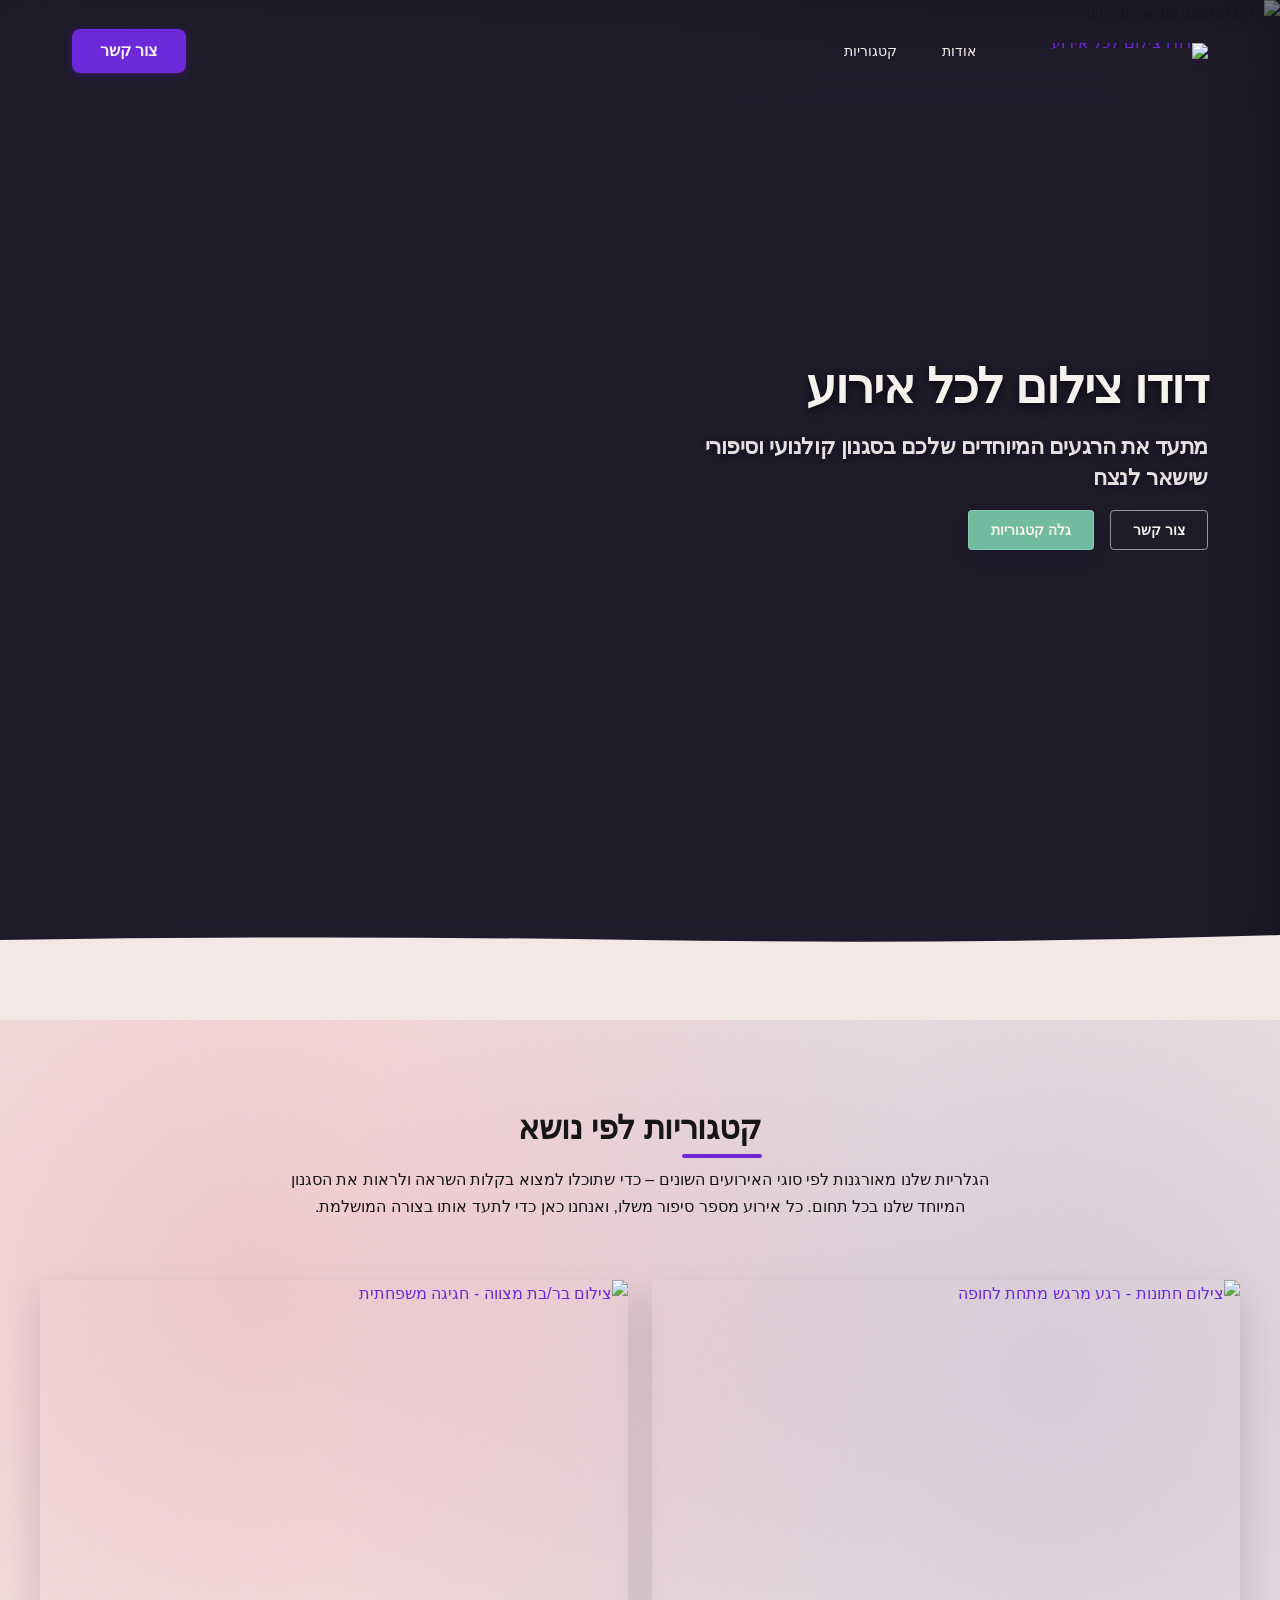
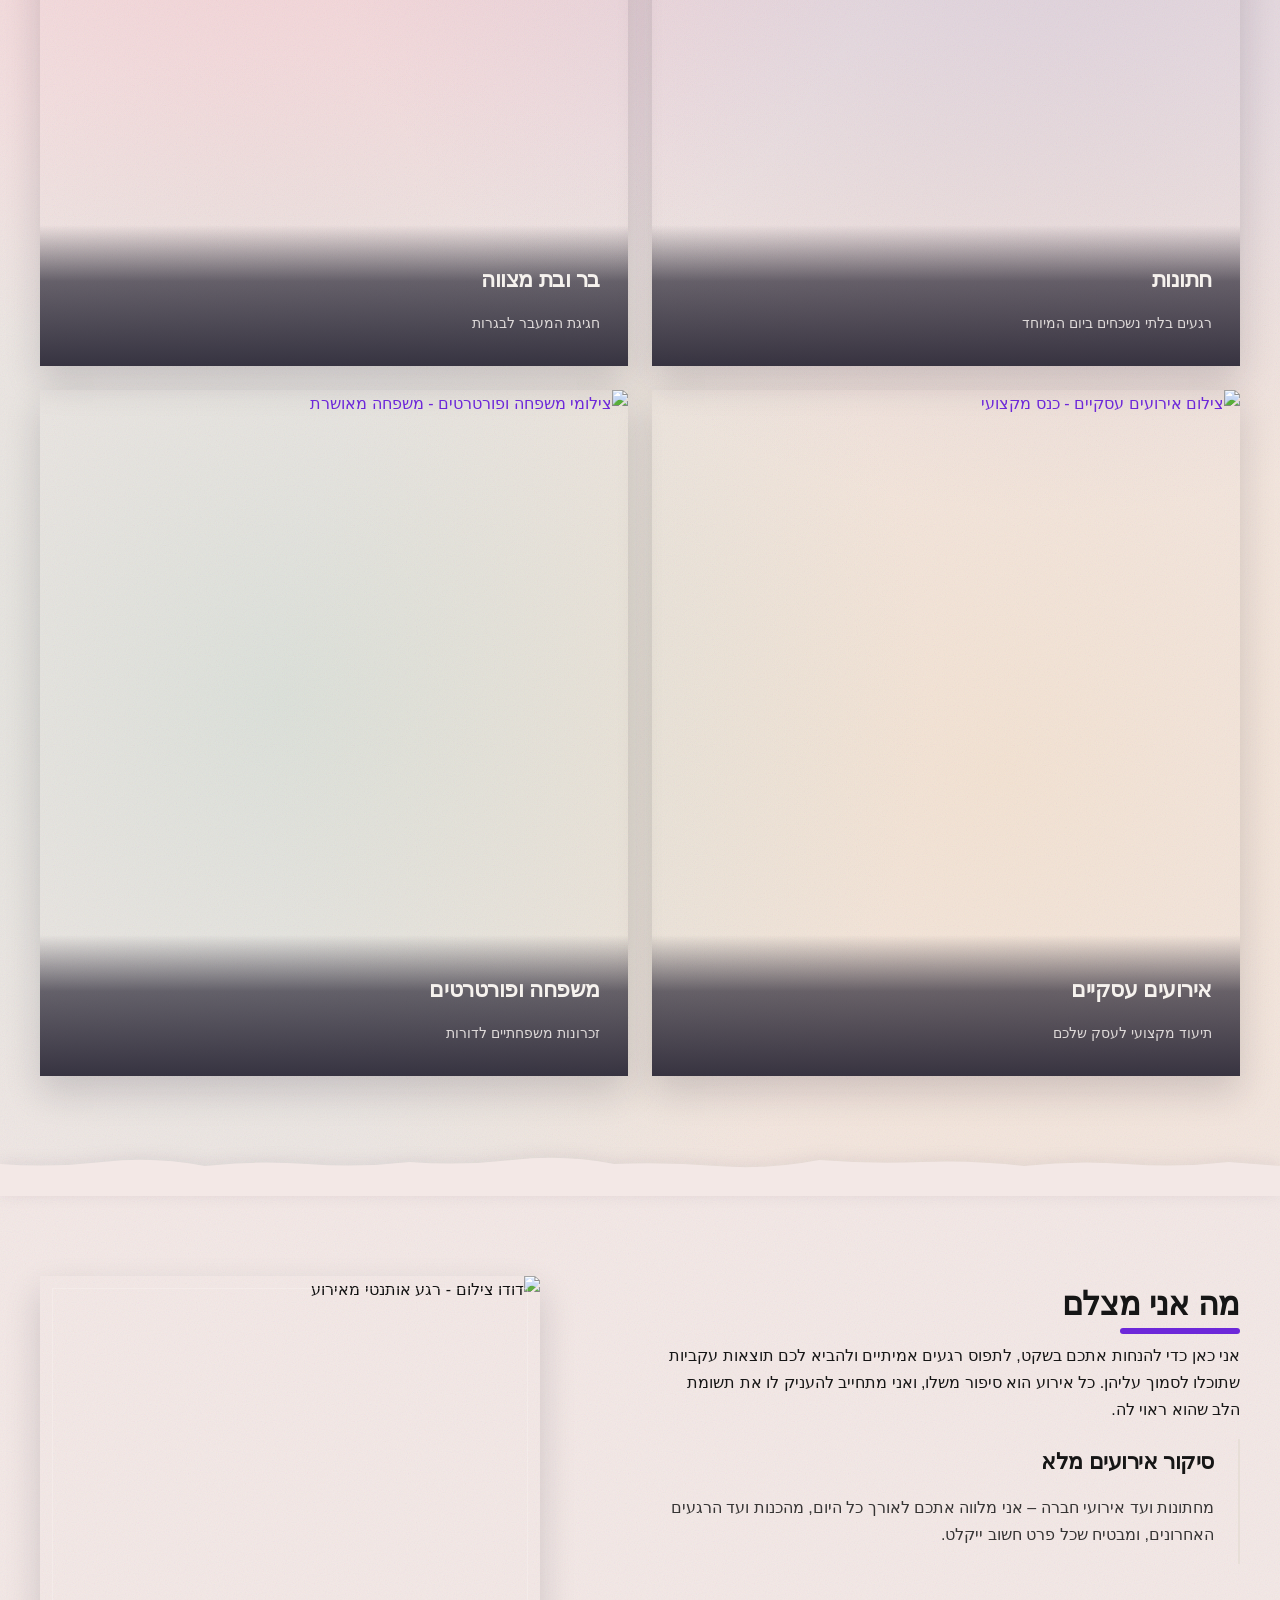
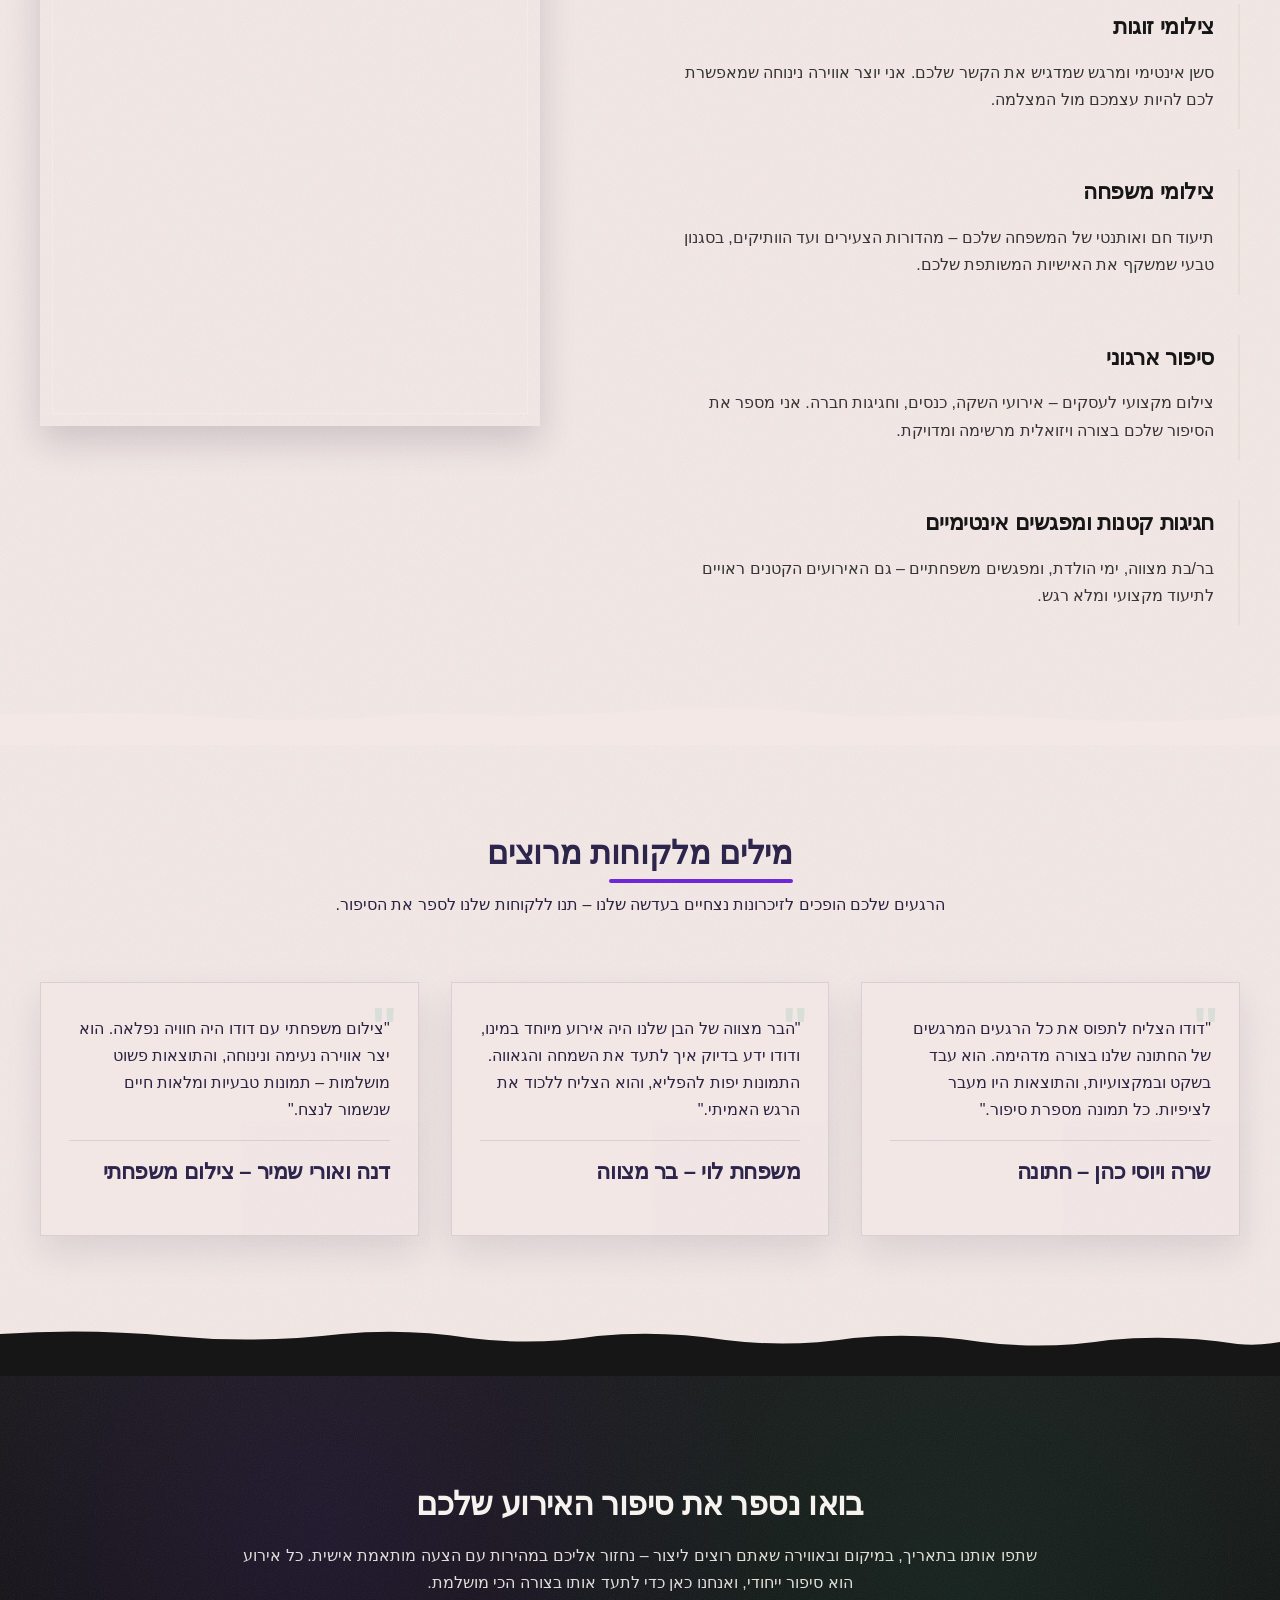
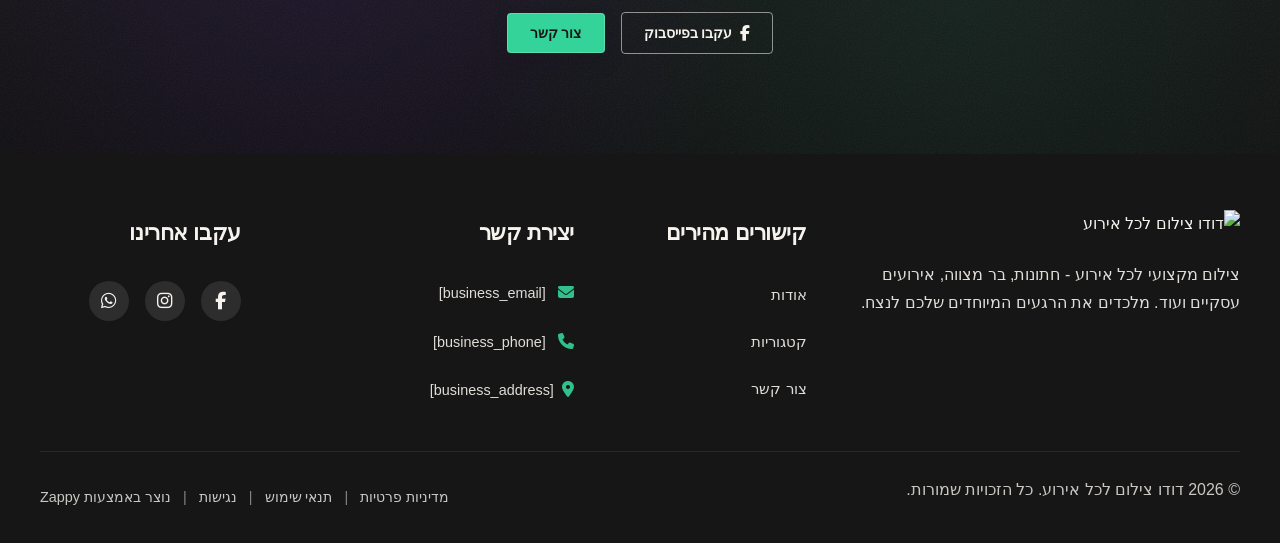
==== index.html @ 92f34885 "Background sync: Progressive GitHub Sync" ====
<!DOCTYPE html>
<html lang="he" dir="rtl">
<head>
    <meta charset="UTF-8">
    <meta name="viewport" content="width=device-width, initial-scale=1.0">
    <meta name="robots" content="index, follow">
    <title>צלם מגנטים בצפון מתמחה באירועים — דודו צילום לכל אירוע</title>
    <meta name="description" content="מחפשים צלם מגנטים בצפון? דודו צילום מציע שירותי צילום מקצועיים לכל אירוע - בר מצווה, חתונות ואירועים משפחתיים. תיעוד מושלם ברגעים הכי חשובים!">
    <meta name="keywords" content="צלם מגנטים בצפון, צילום אירועים בקריות, צלם מקצועי, צילום אירועים משפחתיים, צלם לאירועים">
    
    <!-- Favicons -->
    <link rel="icon" type="image/x-icon" href="/assets/favicon.ico">
    <link rel="icon" type="image/png" sizes="16x16" href="/assets/favicon-16x16.png">
    <link rel="icon" type="image/png" sizes="32x32" href="/assets/favicon-32x32.png">
    <link rel="icon" type="image/png" sizes="48x48" href="/assets/favicon-48x48.png">
    <link rel="icon" type="image/png" sizes="192x192" href="/assets/favicon-192x192.png">
    <link rel="icon" type="image/png" sizes="512x512" href="/assets/favicon-512x512.png">
    <link rel="apple-touch-icon" href="/assets/apple-touch-icon.png">
    <!-- Zappy Analytics -->
<script>
(function() {
  'use strict';
  
  // Configuration
  var config = {
    websiteId: 'ed6754fd-876b-4562-9c7c-3b0c3ff03c7f',
    apiUrl: 'https://api.zappy5.com/api/analytics/track',
    sessionDuration: 30 * 60 * 1000, // 30 minutes
    visitorDuration: 30 * 24 * 60 * 60 * 1000, // 30 days
    trackPageViews: true,
    trackClicks: true,
    trackFormSubmissions: true
  };
  
  // Generate or retrieve persistent visitor ID (30 days)
  function getVisitorId() {
    var visitorKey = 'zappy_visitor_' + config.websiteId;
    var visitor = null;
    
    try {
      visitor = localStorage.getItem(visitorKey);
      if (visitor) {
        var visitorData = JSON.parse(visitor);
        var now = Date.now();
        
        // Check if visitor ID is still valid (30 days)
        if (now - visitorData.created < config.visitorDuration) {
          // Update last seen timestamp
          visitorData.lastSeen = now;
          localStorage.setItem(visitorKey, JSON.stringify(visitorData));
          return visitorData.id;
        }
      }
    } catch (e) {
      console.warn('Zappy Analytics: LocalStorage not available');
    }
    
    // Generate new visitor ID
    var newVisitorId = 'zv_' + Date.now() + '_' + Math.random().toString(36).substr(2, 9);
    
    try {
      localStorage.setItem(visitorKey, JSON.stringify({
        id: newVisitorId,
        created: Date.now(),
        lastSeen: Date.now()
      }));
    } catch (e) {
      // Continue without local storage
    }
    
    return newVisitorId;
  }
  
  // Generate or retrieve session ID (30 minutes)
  function getSessionId() {
    var sessionKey = 'zappy_session_' + config.websiteId;
    var session = null;
    
    try {
      session = sessionStorage.getItem(sessionKey);
      if (session) {
        var sessionData = JSON.parse(session);
        var now = Date.now();
        
        // Check if session is still valid
        if (now - sessionData.timestamp < config.sessionDuration) {
          // Update timestamp
          sessionData.timestamp = now;
          sessionStorage.setItem(sessionKey, JSON.stringify(sessionData));
          return sessionData.id;
        }
      }
    } catch (e) {
      console.warn('Zappy Analytics: SessionStorage not available');
    }
    
    // Generate new session ID
    var newSessionId = 'zs_' + Date.now() + '_' + Math.random().toString(36).substr(2, 9);
    
    try {
      sessionStorage.setItem(sessionKey, JSON.stringify({
        id: newSessionId,
        timestamp: Date.now()
      }));
    } catch (e) {
      // Continue without session storage
    }
    
    return newSessionId;
  }
  
  var visitorId = getVisitorId();
  var sessionId = getSessionId();
  
  // Track an event
  function trackEvent(eventType, data) {
    data = data || {};
    
    var eventData = {
      website_id: config.websiteId,
      event_type: eventType,
      page_path: window.location.pathname,
      referrer: document.referrer || 'direct',
      visitor_id: visitorId,
      session_id: sessionId,
      metadata: data
    };
    
    // Use sendBeacon if available (better for page unload events)
    if (navigator.sendBeacon) {
      var blob = new Blob([JSON.stringify(eventData)], { type: 'application/json' });
      navigator.sendBeacon(config.apiUrl, blob);
    } else {
      // Fallback to fetch
      fetch(config.apiUrl, {
        method: 'POST',
        headers: {
          'Content-Type': 'application/json'
        },
        body: JSON.stringify(eventData),
        keepalive: true
      }).catch(function(error) {
        console.warn('Zappy Analytics: Failed to track event', error);
      });
    }
  }
  
  // Track page view
  if (config.trackPageViews) {
    trackEvent('pageview', {
      title: document.title,
      url: window.location.href
    });
  }
  
  // Track clicks on important elements
  if (config.trackClicks) {
    document.addEventListener('click', function(e) {
      var target = e.target;
      
      // Track button clicks (counted as actions)
      if (target.tagName === 'BUTTON' || target.closest('button')) {
        var button = target.tagName === 'BUTTON' ? target : target.closest('button');
        trackEvent('click', {
          element: 'button',
          text: button.textContent.trim().substring(0, 100),
          id: button.id || null,
          class: button.className || null
        });
      }
      
      // Track link clicks (navigation - not counted as actions)
      else if (target.tagName === 'A' || target.closest('a')) {
        var link = target.tagName === 'A' ? target : target.closest('a');
        trackEvent('navigation', {
          element: 'link',
          text: link.textContent.trim().substring(0, 100),
          href: link.href,
          external: link.hostname !== window.location.hostname
        });
      }
    }, true);
  }
  
  // Track form submissions
  if (config.trackFormSubmissions) {
    document.addEventListener('submit', function(e) {
      var form = e.target;
      
      trackEvent('form_submit', {
        form_id: form.id || null,
        form_name: form.name || null,
        form_action: form.action || null,
        form_method: form.method || 'GET'
      });
    }, true);
  }
  
  // Track time on page (send on page unload)
  var pageLoadTime = Date.now();
  
  window.addEventListener('beforeunload', function() {
    var timeOnPage = Math.floor((Date.now() - pageLoadTime) / 1000); // in seconds
    
    trackEvent('page_unload', {
      time_on_page: timeOnPage,
      page_path: window.location.pathname
    });
  });
  
  // Expose tracking function globally for custom events
  window.zappyAnalytics = {
    track: trackEvent,
    getVisitorId: function() { return visitorId; },
    getSessionId: function() { return sessionId; }
  };
  
})();
</script>
<!-- End Zappy Analytics -->
    <meta property="og:title" content="צלם מגנטים בצפון מתמחה באירועים — דודו צילום לכל אירוע">
  <meta property="og:description" content="מחפשים צלם מגנטים בצפון? דודו צילום מציע שירותי צילום מקצועיים לכל אירוע - בר מצווה, חתונות ואירועים משפחתיים. תיעוד מושלם ברגעים הכי חשובים!">
  <meta property="og:type" content="website">
  <meta property="og:locale" content="he_IL">
  
  <meta name="twitter:card" content="summary_large_image">
  <meta name="twitter:title" content="צלם מגנטים בצפון מתמחה באירועים — דודו צילום לכל אירוע">
  <meta name="twitter:description" content="מחפשים צלם מגנטים בצפון? דודו צילום מציע שירותי צילום מקצועיים לכל אירוע - בר מצווה, חתונות ואירועים משפחתיים. תיעוד מושלם ברגעים הכי חשובים!">
  
  <link rel="stylesheet" href="https://cdnjs.cloudflare.com/ajax/libs/font-awesome/6.4.0/css/all.min.css">

    <!-- Favicons -->
    <link rel="icon" type="image/x-icon" href="/assets/favicon.ico">
    <link rel="icon" type="image/png" sizes="16x16" href="/assets/favicon-16x16.png">
    <link rel="icon" type="image/png" sizes="32x32" href="/assets/favicon-32x32.png">
    <link rel="icon" type="image/png" sizes="48x48" href="/assets/favicon-48x48.png">
    <link rel="icon" type="image/png" sizes="192x192" href="/assets/favicon-192x192.png">
    <link rel="icon" type="image/png" sizes="512x512" href="/assets/favicon-512x512.png">
    <link rel="apple-touch-icon" href="/assets/apple-touch-icon.png">
    <!-- Cookie Consent -->
    <link rel="stylesheet" href="https://cdn.jsdelivr.net/npm/vanilla-cookieconsent@3/dist/cookieconsent.css">
    <script src="https://cdn.jsdelivr.net/npm/vanilla-cookieconsent@3/dist/cookieconsent.umd.js"></script>
    <!-- Mickidum Accessibility Toolbar -->
    <script src="https://cdn.jsdelivr.net/gh/mickidum/acc_toolbar/acctoolbar/acctoolbar.min.js"></script>
    <link rel="stylesheet" href="/styles.css">

    <style id="zappy-dropdown-submenu-styles">
      /* ========== DESKTOP DROPDOWN SUBMENU STYLES ========== */
      /* Base styles for dropdown submenus - parent must be positioned */
      .nav-menu li:has(.sub-menu), nav li:has(.sub-menu), .navbar li:has(.sub-menu), #navMenu li:has(.sub-menu) { position: relative; }
      /* Submenu base - hidden by default */
      .nav-menu .sub-menu, nav .sub-menu, .navbar .sub-menu, #navMenu .sub-menu { display: block !important; position: absolute !important; top: 100%; left: 0; min-width: 220px; background: white; border-radius: 8px; box-shadow: 0 8px 25px rgba(0,0,0,0.15); padding: 8px 0; opacity: 0; visibility: hidden; transform: translateY(10px); transition: all 0.3s ease; z-index: 1000; list-style: none; pointer-events: none; }
      /* CRITICAL: Desktop hover styles to show dropdown */
      .nav-menu li:hover > .sub-menu, nav li:hover > .sub-menu, .navbar li:hover > .sub-menu, #navMenu li:hover > .sub-menu { opacity: 1 !important; visibility: visible !important; transform: translateY(0) !important; pointer-events: auto !important; }
      /* Submenu item styling */
      .sub-menu li { list-style: none; margin: 0; padding: 0; }
      .sub-menu a { display: block !important; padding: 10px 16px !important; color: #333 !important; font-weight: 500; text-decoration: none; white-space: nowrap; transition: background-color 0.2s; }
      .sub-menu a:hover { background-color: #f5f5f5; }
      /* RTL (Hebrew/Arabic) dropdown positioning */
      [dir="rtl"] .nav-menu .sub-menu, [dir="rtl"] nav .sub-menu, [dir="rtl"] .navbar .sub-menu, html[lang="he"] .nav-menu .sub-menu, html[lang="he"] nav .sub-menu, html[lang="he"] .navbar .sub-menu, html[lang="ar"] .nav-menu .sub-menu, html[lang="ar"] nav .sub-menu, html[lang="ar"] .navbar .sub-menu { left: auto !important; right: 0 !important; }
      /* Hide empty dropdown menus */
      .sub-menu:empty, .sub-menu:not(:has(li:not(.zappy-hidden-menu-item))), .sub-menu:not(:has(li)) { display: none !important; opacity: 0 !important; visibility: hidden !important; pointer-events: none !important; }
      /* Desktop: show submenu on Menu Group hover */
      li:has(.menu-group-title):hover > .sub-menu { opacity: 1 !important; visibility: visible !important; transform: translateY(0) !important; pointer-events: auto !important; }
      /* Menu Group title styling */
      .nav-menu > li > .menu-group-title, #navMenu > li > .menu-group-title { display: inline-block; padding: 0.5rem 1rem; cursor: default; user-select: none; }
      
      /* ========== MOBILE SUBMENU STYLES ========== */
      @media (max-width: 768px) {
        .nav-menu .sub-menu, nav .sub-menu, .navbar .sub-menu, #navMenu .sub-menu { position: static !important; transform: none !important; box-shadow: none !important; background: transparent !important; max-height: 0; overflow: hidden; opacity: 0; visibility: hidden; transition: max-height 0.3s ease, opacity 0.3s ease; padding: 0 !important; border-radius: 0 !important; }
        .sub-menu.mobile-expanded { max-height: 500px !important; opacity: 1 !important; visibility: visible !important; padding: 8px 0 8px 16px !important; }
        [dir="rtl"] .sub-menu.mobile-expanded, html[lang="he"] .sub-menu.mobile-expanded { padding: 8px 16px 8px 0 !important; }
        /* Disable hover behavior on mobile */
        .nav-menu li:hover > .sub-menu, nav li:hover > .sub-menu, .navbar li:hover > .sub-menu, #navMenu li:hover > .sub-menu { opacity: 0; visibility: hidden; pointer-events: none; }
        .nav-menu li > .sub-menu.mobile-expanded, nav li > .sub-menu.mobile-expanded, .navbar li > .sub-menu.mobile-expanded, #navMenu li > .sub-menu.mobile-expanded { opacity: 1 !important; visibility: visible !important; pointer-events: auto !important; }
        .nav-menu li:has(.sub-menu), nav li:has(.sub-menu), .navbar li:has(.sub-menu), #navMenu li:has(.sub-menu) { display: flex !important; flex-wrap: wrap !important; align-items: center !important; position: relative !important; min-height: 44px !important; }
        .nav-menu li:has(.sub-menu) > a, nav li:has(.sub-menu) > a, .navbar li:has(.sub-menu) > a, #navMenu li:has(.sub-menu) > a { flex: 1 !important; min-width: 0 !important; }
        .nav-menu li:has(.sub-menu) > .menu-group-title, nav li:has(.sub-menu) > .menu-group-title, .navbar li:has(.sub-menu) > .menu-group-title, #navMenu li:has(.sub-menu) > .menu-group-title { flex: 1 !important; min-width: 0 !important; padding: 0 !important; line-height: inherit !important; }
        .nav-menu li:has(.sub-menu) > .sub-menu, nav li:has(.sub-menu) > .sub-menu, .navbar li:has(.sub-menu) > .sub-menu, #navMenu li:has(.sub-menu) > .sub-menu { flex-basis: 100% !important; width: 100% !important; }
        .nav-menu li:has(.sub-menu) > a [class*="chevron"], .nav-menu li:has(.sub-menu) > a [class*="arrow"], .nav-menu li:has(.sub-menu) > a .fa-chevron-down, .nav-menu li:has(.sub-menu) > a .fa-angle-down, nav li:has(.sub-menu) > a [class*="chevron"], nav li:has(.sub-menu) > a [class*="arrow"], #navMenu li:has(.sub-menu) > a [class*="chevron"], #navMenu li:has(.sub-menu) > a [class*="arrow"] { display: none !important; visibility: hidden !important; }
        .mobile-submenu-toggle { display: flex !important; align-items: center !important; justify-content: center !important; width: 44px !important; height: auto !important; background: transparent !important; border: none !important; cursor: pointer !important; color: var(--text-light) !important; position: static !important; flex-shrink: 0 !important; align-self: stretch !important; z-index: 2 !important; padding: 0 !important; margin: 0 !important; }
        .mobile-submenu-toggle::after { content: '' !important; width: 0 !important; height: 0 !important; border-left: 6px solid transparent !important; border-right: 6px solid transparent !important; border-top: 7px solid currentColor !important; transition: transform 0.3s ease !important; }
        .mobile-submenu-toggle.expanded::after { transform: rotate(180deg) !important; }
        .sub-menu a { padding: 10px 0 !important; display: block !important; color: var(--text-light) !important; }
        .navbar .sub-menu li a, nav.navbar .sub-menu li a, .zappy-products-dropdown .sub-menu a { color: var(--text-light) !important; }
      }
      @media (min-width: 769px) { .mobile-submenu-toggle { display: none !important; } }
    </style>

    <style id="zappy-widget-visibility">
      #mic-access-tool-general-button, .mic-access-tool-general-button,
      #mic-init-access-tool .mic-access-tool-general-button, #mic-init-access-tool #mic-access-tool-general-button,
      ._access-icon, #mic-access-tool-box, .mic-access-tool-box,
      #mic-init-access-tool #mic-access-tool-box, div[id*="mic-access-tool-box"], ._access-menu {
        display: none !important; visibility: hidden !important; opacity: 0 !important; pointer-events: none !important;
      }
    </style>
</head>
<body>

  <nav class="navbar" dir="rtl">
  <button class="mobile-toggle" id="mobileToggle" aria-label="Menu">
    <svg class="hamburger-icon" width="24" height="24" viewbox="0 0 24 24" fill="none">
      <path d="M3 12h18M3 6h18M3 18h18" stroke="currentColor" stroke-width="2" stroke-linecap="round"></path>
    </svg>
    <svg class="close-icon" width="24" height="24" viewbox="0 0 24 24" fill="none" style="display:none;">
      <path d="M18 6L6 18M6 6l12 12" stroke="currentColor" stroke-width="2" stroke-linecap="round"></path>
    </svg>
  </button>
  
  <button class="phone-header-btn" aria-label="Call">
    <svg width="20" height="20" viewbox="0 0 24 24" fill="currentColor">
      <path d="M22 16.92v3a2 2 0 0 1-2.18 2 19.79 19.79 0 0 1-8.63-3.07 19.5 19.5 0 0 1-6-6 19.79 19.79 0 0 1-3.07-8.67A2 2 0 0 1 4.11 2h3a2 2 0 0 1 2 1.72 12.84 12.84 0 0 0 .7 2.81 2 2 0 0 1-.45 2.11L8.09 9.91a16 16 0 0 0 6 6l1.27-1.27a2 2 0 0 1 2.11-.45 12.84 12.84 0 0 0 2.81.7A2 2 0 0 1 22 16.92z"></path>
    </svg>
  </button>
  
  <div class="nav-container">
    <div class="nav-brand">
      <a href="/" class="logo-link">
        <img src="/assets/logo.webp" alt="דודו צילום לכל אירוע" class="logo">
      </a>
    </div>
    
    <ul class="nav-menu" id="navMenu"><li><a href="/about">אודות</a></li><li><a href="/categories">קטגוריות</a></li></ul>
    
    <div class="nav-cta-container">
      <a href="/contact" class="nav-cta-btn">צור קשר</a>
    </div>
  </div>
</nav>
  
  <main>
    <section class="index-hero-section" data-layout-spec="בית-hero" data-hero-type="fullscreen-scrim">
  <!-- Background Image Layer -->
  <img data-hero-bg="true" class="index-hero-section__bg-image" data-placeholder="index-hero-bg-1" data-context="צלם מקצועי מצלם אירוע מרגש - תמונת רקע קולנועית עם תאורה דרמטית, מצלמה ברקע מטושטש, אווירה חמה ואינטימית, סגנון עיתונאי אומנותי, צבעים עשירים עם גוונים של סגול, ירוק וורוד, רקע מטושטש עם bokeh טבעי" width="1920" height="1080" src="/assets/site-index-hero-bg-1.webp" alt="רקע קולנועי של אירוע מיוחד" data-preserve-bg="0">
  
  <!-- Film Grain Overlay -->
  <div class="index-hero-section__film-grain" aria-hidden="true"></div>
  
  <!-- Cinematic Vignette Frame -->
  <div class="index-hero-section__vignette-frame" aria-hidden="true"></div>
  
  <!-- Dark Scrim Gradient for Readability -->
  <div class="index-hero-section__scrim-overlay" aria-hidden="true"></div>
  
  <!-- Content Overlay Group -->
  <div class="index-hero-section__content-wrapper">
    <div class="index-hero-section__content-inner">
      <h1 class="index-hero-section__title">דודו צילום לכל אירוע</h1>
      <h3 class="index-hero-section__subtitle">מתעד את הרגעים המיוחדים שלכם בסגנון קולנועי וסיפורי שישאר לנצח</h3>
      <div class="index-hero-section__cta-row">
        <a href="/categories" class="index-hero-section__btn index-hero-section__btn--primary">גלה קטגוריות</a>
        <a href="/contact" class="index-hero-section__btn index-hero-section__btn--secondary">צור קשר</a>
      </div>
    </div>
  </div>
  
  <!-- Bottom Cinematic Fade Divider -->
  <div class="index-hero-section-divider-wrapper">
    <svg data-no-icon-edit="true" aria-hidden="true" viewbox="0 0 1200 120" preserveaspectratio="none" xmlns="http://www.w3.org/2000/svg">
      <defs>
        <linearGradient id="index-hero-cinematic-fade" x1="0%" y1="0%" x2="100%" y2="100%">
          <stop offset="0%" style="stop-color:var(--bg-dark);stop-"></stop>
          <stop offset="60%" style="stop-color:var(--bg-light);stop-opacity:0.35"></stop>
          <stop offset="100%" style="stop-color:var(--bg-light);stop-opacity:1"></stop>
        </linearGradient>
      </defs>
      <path d="M0,120 L0,40 Q300,35 600,40 T1200,35 L1200,120 Z" fill="#F3E8E6"></path>
    </svg>
  </div>
</section>

<section class="index-collections-section" data-layout-spec="בית-collections">
  <div class="index-collections-container">
    <div class="index-collections-intro">
      <h2>קטגוריות לפי נושא</h2>
      <p>הגלריות שלנו מאורגנות לפי סוגי האירועים השונים – כדי שתוכלו למצוא בקלות השראה ולראות את הסגנון המיוחד שלנו בכל תחום. כל אירוע מספר סיפור משלו, ואנחנו כאן כדי לתעד אותו בצורה המושלמת.</p>
    </div>
    
    <div class="index-collections-grid">
      <a href="/categories#weddings" class="index-collections-tile">
        <img data-placeholder="index-collections-image-1" data-context="Elegant Jewish wedding ceremony under chuppah with romantic lighting, capturing emotional moment between bride and groom, professional photography style for Israeli wedding photographer portfolio" width="600" height="700" src="/assets/site-index-collections-image-1.webp" alt="צילום חתונות - רגע מרגש מתחת לחופה">
        <div class="index-collections-overlay">
          <h3>חתונות</h3>
          <span class="index-collections-subtitle">רגעים בלתי נשכחים ביום המיוחד</span>
        </div>
      </a>
      
      <a href="/categories#bnei-mitzvah" class="index-collections-tile">
        <img data-placeholder="index-collections-image-2" data-context="Joyful Bar Mitzvah or Bat Mitzvah celebration in Israel, young teen celebrating with family, festive atmosphere with decorations, professional event photography" width="600" height="700" src="/assets/site-index-collections-image-2.webp" alt="צילום בר/בת מצווה - חגיגה משפחתית">
        <div class="index-collections-overlay">
          <h3>בר ובת מצווה</h3>
          <span class="index-collections-subtitle">חגיגת המעבר לבגרות</span>
        </div>
      </a>
      
      <a href="/categories#corporate" class="index-collections-tile">
        <img data-placeholder="index-collections-image-3" data-context="Professional corporate event photography in Israel, business conference or company celebration, modern office setting with professional attendees, high-quality event documentation" width="600" height="700" src="/assets/site-index-collections-image-3.webp" alt="צילום אירועים עסקיים - כנס מקצועי">
        <div class="index-collections-overlay">
          <h3>אירועים עסקיים</h3>
          <span class="index-collections-subtitle">תיעוד מקצועי לעסק שלכם</span>
        </div>
      </a>
      
      <a href="/categories#family" class="index-collections-tile">
        <img data-placeholder="index-collections-image-4" data-context="Warm family portrait photography in natural outdoor setting in Israel, multi-generational family smiling together, candid and authentic moments, professional family photographer style" width="600" height="700" src="/assets/site-index-collections-image-4.webp" alt="צילומי משפחה ופורטרטים - משפחה מאושרת">
        <div class="index-collections-overlay">
          <h3>משפחה ופורטרטים</h3>
          <span class="index-collections-subtitle">זכרונות משפחתיים לדורות</span>
        </div>
      </a>
    </div>
  </div>
  
  <div class="index-collections-divider-wrapper">
    <svg data-no-icon-edit="true" aria-hidden="true" viewbox="0 0 1200 60" preserveaspectratio="none" xmlns="http://www.w3.org/2000/svg">
      <path d="M0,60 L0,28 Q48,32 96,26 T192,30 Q240,24 288,28 T384,26 Q432,30 480,24 T576,28 Q624,26 672,30 T768,24 Q816,28 864,26 T960,30 Q1008,24 1056,28 T1152,26 L1200,30 L1200,60 Z" fill="#F3E8E6"></path>
    </svg>
  </div>
</section>

<section class="index-services-section" data-layout-spec="בית-services">
  <div class="index-services-container">
    <div class="index-services-content">
      <h2 class="index-services-title">מה אני מצלם</h2>
      <p class="index-services-intro">אני כאן כדי להנחות אתכם בשקט, לתפוס רגעים אמיתיים ולהביא לכם תוצאות עקביות שתוכלו לסמוך עליהן. כל אירוע הוא סיפור משלו, ואני מתחייב להעניק לו את תשומת הלב שהוא ראוי לה.</p>
      
      <div class="index-services-list">
        <div class="index-services-item">
          <h3 class="index-services-item-title">סיקור אירועים מלא</h3>
          <p class="index-services-item-text">מחתונות ועד אירועי חברה – אני מלווה אתכם לאורך כל היום, מהכנות ועד הרגעים האחרונים, ומבטיח שכל פרט חשוב ייקלט.</p>
        </div>
        
        <div class="index-services-item">
          <h3 class="index-services-item-title">צילומי זוגות</h3>
          <p class="index-services-item-text">סשן אינטימי ומרגש שמדגיש את הקשר שלכם. אני יוצר אווירה נינוחה שמאפשרת לכם להיות עצמכם מול המצלמה.</p>
        </div>
        
        <div class="index-services-item">
          <h3 class="index-services-item-title">צילומי משפחה</h3>
          <p class="index-services-item-text">תיעוד חם ואותנטי של המשפחה שלכם – מהדורות הצעירים ועד הוותיקים, בסגנון טבעי שמשקף את האישיות המשותפת שלכם.</p>
        </div>
        
        <div class="index-services-item">
          <h3 class="index-services-item-title">סיפור ארגוני</h3>
          <p class="index-services-item-text">צילום מקצועי לעסקים – אירועי השקה, כנסים, וחגיגות חברה. אני מספר את הסיפור שלכם בצורה ויזואלית מרשימה ומדויקת.</p>
        </div>
        
        <div class="index-services-item">
          <h3 class="index-services-item-title">חגיגות קטנות ומפגשים אינטימיים</h3>
          <p class="index-services-item-text">בר/בת מצווה, ימי הולדת, ומפגשים משפחתיים – גם האירועים הקטנים ראויים לתיעוד מקצועי ומלא רגש.</p>
        </div>
      </div>
    </div>
    
    <div class="index-services-image-column">
      <div class="index-services-image-wrapper">
        <img data-placeholder="index-services-image-1" data-context="Professional photographer Dudu capturing an authentic moment at an intimate event - warm natural lighting, soft focus background, emotional candid shot showing photographer's artistic eye and calm presence, film photography aesthetic with subtle grain, editorial style for photography business showcasing event coverage expertise" width="500" height="750" src="/assets/site-index-services-image-1.webp" alt="דודו צילום - רגע אותנטי מאירוע">
      </div>
    </div>
  </div>
  
  <div class="index-services-divider-wrapper">
    <svg data-no-icon-edit="true" aria-hidden="true" viewbox="0 0 1200 60" preserveaspectratio="none" xmlns="http://www.w3.org/2000/svg">
      <path d="M0,60 L0,30 Q100,25 200,32 T400,28 Q500,34 600,26 T800,32 Q900,28 1000,34 T1200,30 L1200,60 Z" fill="#F3E8E6"></path>
    </svg>
  </div>
</section>

<section class="index-testimonials-section" data-layout-spec="בית-testimonials">
  <div class="index-testimonials-container">
    <div class="index-testimonials-intro">
      <h2>מילים מלקוחות מרוצים</h2>
      <p>הרגעים שלכם הופכים לזיכרונות נצחיים בעדשה שלנו – תנו ללקוחות שלנו לספר את הסיפור.</p>
    </div>

    <div class="index-testimonials-grid">
      <div class="index-testimonials-card">
        <div class="index-testimonials-backplate"></div>
        <div class="index-testimonials-card-content">
          <p class="index-testimonials-quote">"דודו הצליח לתפוס את כל הרגעים המרגשים של החתונה שלנו בצורה מדהימה. הוא עבד בשקט ובמקצועיות, והתוצאות היו מעבר לציפיות. כל תמונה מספרת סיפור."</p>
          <h3 class="index-testimonials-author">שרה ויוסי כהן – חתונה</h3>
        </div>
      </div>

      <div class="index-testimonials-card">
        <div class="index-testimonials-backplate"></div>
        <div class="index-testimonials-card-content">
          <p class="index-testimonials-quote">"הבר מצווה של הבן שלנו היה אירוע מיוחד במינו, ודודו ידע בדיוק איך לתעד את השמחה והגאווה. התמונות יפות להפליא, והוא הצליח ללכוד את הרגש האמיתי."</p>
          <h3 class="index-testimonials-author">משפחת לוי – בר מצווה</h3>
        </div>
      </div>

      <div class="index-testimonials-card">
        <div class="index-testimonials-backplate"></div>
        <div class="index-testimonials-card-content">
          <p class="index-testimonials-quote">"צילום משפחתי עם דודו היה חוויה נפלאה. הוא יצר אווירה נעימה ונינוחה, והתוצאות פשוט מושלמות – תמונות טבעיות ומלאות חיים שנשמור לנצח."</p>
          <h3 class="index-testimonials-author">דנה ואורי שמיר – צילום משפחתי</h3>
        </div>
      </div>
    </div>
  </div>

  <div class="index-testimonials-divider-wrapper">
    <svg data-no-icon-edit="true" aria-hidden="true" viewbox="0 0 1200 90" preserveaspectratio="none" xmlns="http://www.w3.org/2000/svg">
      <path d="M0,90 L0,48 Q80,42 160,50 Q240,58 320,48 Q380,42 440,52 Q500,60 560,50 Q620,44 680,54 Q740,62 800,52 Q860,46 920,56 Q980,64 1040,54 Q1100,48 1160,58 Q1180,60 1200,56 L1200,90 Z" fill="#161616"></path>
    </svg>
  </div>
</section>

<section class="index-cta-section" data-layout-spec="בית-cta">
  <div class="index-cta-container">
    <div class="index-cta-content">
      <h2 class="index-cta-title">בואו נספר את סיפור האירוע שלכם</h2>
      <p class="index-cta-text">שתפו אותנו בתאריך, במיקום ובאווירה שאתם רוצים ליצור – נחזור אליכם במהירות עם הצעה מותאמת אישית. כל אירוע הוא סיפור ייחודי, ואנחנו כאן כדי לתעד אותו בצורה הכי מושלמת.</p>
      <div class="index-cta-buttons">
        <a href="/contact" class="index-cta-btn index-cta-btn-primary">צור קשר</a>
        <a href="https://facebook.com/[facebook_handle]" target="_blank" rel="noopener noreferrer" class="index-cta-btn index-cta-btn-secondary">
          <i class="fab fa-facebook-f" data-element-type="icon" data-icon-type="fontawesome" aria-hidden="true"></i>
          <span>עקבו בפייסבוק</span>
        </a>
      </div>
    </div>
  </div>
</section>
  </main>
  
  <footer class="site-footer">
  <div class="footer-container">
    <div class="footer-top">
      <div class="footer-column company-info">
        <img src="/assets/logo.webp" alt="דודו צילום לכל אירוע" class="logo">
        <p class="company-description">צילום מקצועי לכל אירוע - חתונות, בר מצווה, אירועים עסקיים ועוד. מלכדים את הרגעים המיוחדים שלכם לנצח.</p>
      </div>
      
      <div class="footer-column quick-links">
        <h3 class="footer-heading">קישורים מהירים</h3>
        <ul class="footer-links">
          <li><a href="/about">אודות</a></li>
          <li><a href="/categories">קטגוריות</a></li>
          <li><a href="/contact">צור קשר</a></li>
        </ul>
      </div>
      
      <div class="footer-column contact-info">
        <h3 class="footer-heading">יצירת קשר</h3>
        <ul class="contact-list">
          <li>
            <i class="fas fa-envelope"></i>
            <a href="mailto:[business_email]">[business_email]</a>
          </li>
          <li>
            <i class="fas fa-phone"></i>
            <a href="tel:[business_phone]">[business_phone]</a>
          </li>
          <li><a href="/"><i class="fas fa-map-marker-alt"></i>
            <span>[business_address]</span></a></li>
        </ul>
      </div>
      
      <div class="footer-column social-media">
        <h3 class="footer-heading">עקבו אחרינו</h3>
        <div class="social-links">
          <a href="[facebook_handle]" aria-label="Facebook"><i class="fab fa-facebook-f"></i></a>
          <a href="[instagram_handle]" aria-label="Instagram"><i class="fab fa-instagram"></i></a>
          <a href="[whatsapp_handle]" aria-label="WhatsApp"><i class="fab fa-whatsapp"></i></a>
        </div>
      </div>
    </div>
    
    <div class="footer-bottom">
      <div class="copyright">
        <p>© 2026 דודו צילום לכל אירוע. כל הזכויות שמורות.</p>
      </div>
      <div class="footer-legal">
        <a href="/privacy">מדיניות פרטיות</a>
        <span class="separator">|</span>
        <a href="/terms">תנאי שימוש</a>
        <span class="separator">|</span>
        <a href="/accessibility">נגישות</a>
        <span class="separator">|</span>
        <a href="https://zappy5.com" target="_blank" class="zappy-attribution">נוצר באמצעות Zappy</a>
      </div>
    </div>
  </div>
</footer>
  
  <a href="https://wa.me/[whatsapp_handle]" class="whatsapp-float" aria-label="WhatsApp">
    <i class="fab fa-whatsapp"></i>
  </a>
  
  <div data-integration="accessibility:toolbar"></div>

    <script src="/script.js"></script>

    <script id="zappy-mobile-submenu-script">
    (function() {
      function initMobileSubmenuToggles() {
        if (window.innerWidth > 768) {
          document.querySelectorAll('.mobile-submenu-toggle').forEach(function(btn) { btn.remove(); });
          document.querySelectorAll('.sub-menu.mobile-expanded').forEach(function(menu) { menu.classList.remove('mobile-expanded'); });
          return;
        }
        var items = document.querySelectorAll('.nav-menu li:has(.sub-menu), nav li:has(.sub-menu), .navbar li:has(.sub-menu), #navMenu li:has(.sub-menu)');
        items.forEach(function(li) {
          if (li.querySelector('.mobile-submenu-toggle')) return;
          var submenu = li.querySelector('.sub-menu');
          var parentLink = li.querySelector(':scope > a');
          if (!submenu || !parentLink) return;
          var toggleBtn = document.createElement('button');
          toggleBtn.className = 'mobile-submenu-toggle';
          toggleBtn.setAttribute('aria-label', 'Toggle submenu');
          toggleBtn.setAttribute('type', 'button');
          parentLink.insertAdjacentElement('afterend', toggleBtn);
          toggleBtn.addEventListener('click', function(e) {
            e.preventDefault(); e.stopPropagation();
            document.querySelectorAll('.sub-menu.mobile-expanded').forEach(function(menu) {
              if (menu !== submenu) { menu.classList.remove('mobile-expanded'); var t = menu.parentElement.querySelector('.mobile-submenu-toggle'); if(t) t.classList.remove('expanded'); }
            });
            submenu.classList.toggle('mobile-expanded');
            toggleBtn.classList.toggle('expanded');
          });
        });
      }
      if (document.readyState === 'loading') { document.addEventListener('DOMContentLoaded', initMobileSubmenuToggles); }
      else { initMobileSubmenuToggles(); }
      var resizeTimer; window.addEventListener('resize', function() { clearTimeout(resizeTimer); resizeTimer = setTimeout(initMobileSubmenuToggles, 250); });
      // Re-initialize when mobile menu becomes visible (MutationObserver)
      var observer = new MutationObserver(function(mutations) {
        mutations.forEach(function(mutation) {
          if (mutation.type === 'attributes') {
            var target = mutation.target;
            if (target.classList && (target.classList.contains('active') || target.classList.contains('open'))) {
              setTimeout(initMobileSubmenuToggles, 100);
            }
          }
        });
      });
      setTimeout(function() {
        document.querySelectorAll('.mobile-menu, .nav-menu, #navMenu, nav').forEach(function(menu) {
          observer.observe(menu, { attributes: true, attributeFilter: ['class', 'style'] });
        });
      }, 500);
    })();
    </script>

    <script id="zappy-navbar-scroll-effect">
    (function(){var nb=document.querySelector('nav.navbar,.navbar:not(.zappy-catalog-menu)');var cm=document.querySelector('.zappy-catalog-menu');if(!nb)return;var fb='rgba(22,22,22,0.85)';var th=60;nb.style.transition='background 0.3s ease,backdrop-filter 0.3s ease,-webkit-backdrop-filter 0.3s ease,box-shadow 0.3s ease';if(cm)cm.style.transition='background 0.3s ease,backdrop-filter 0.3s ease,-webkit-backdrop-filter 0.3s ease';function onS(){var y=window.scrollY||window.pageYOffset;if(y>th){nb.style.background=fb;nb.style.backdropFilter='blur(12px)';nb.style.webkitBackdropFilter='blur(12px)';nb.style.boxShadow='0 2px 16px rgba(0,0,0,0.12)';if(cm){cm.style.background=fb;cm.style.backdropFilter='blur(12px)';cm.style.webkitBackdropFilter='blur(12px)';}}else{nb.style.background='transparent';nb.style.backdropFilter='none';nb.style.webkitBackdropFilter='none';nb.style.boxShadow='none';if(cm){cm.style.background='transparent';cm.style.backdropFilter='none';cm.style.webkitBackdropFilter='none';}}}window.addEventListener('scroll',onS,{passive:true});onS();})();
    </script>
</body>
</html>
---- styles.css ----
/* Self-hosted fonts (Inter + Rubik for multi-language support) */

/* Inter font (English / LTR languages) */
@font-face {
  font-family: 'Inter';
  font-style: normal;
  font-weight: 400;
  font-display: swap;
  src: url('assets/fonts/Inter-Regular.woff2') format('woff2');
}

@font-face {
  font-family: 'Inter';
  font-style: normal;
  font-weight: 500;
  font-display: swap;
  src: url('assets/fonts/Inter-Medium.woff2') format('woff2');
}

@font-face {
  font-family: 'Inter';
  font-style: normal;
  font-weight: 600;
  font-display: swap;
  src: url('assets/fonts/Inter-SemiBold.woff2') format('woff2');
}

@font-face {
  font-family: 'Inter';
  font-style: normal;
  font-weight: 700;
  font-display: swap;
  src: url('assets/fonts/Inter-Bold.woff2') format('woff2');
}

/* Rubik font (Hebrew / RTL languages) */
@font-face {
  font-family: 'Rubik';
  font-style: normal;
  font-weight: 400;
  font-display: swap;
  src: url('assets/fonts/Rubik-Regular.woff2') format('woff2');
}

@font-face {
  font-family: 'Rubik';
  font-style: normal;
  font-weight: 500;
  font-display: swap;
  src: url('assets/fonts/Rubik-Medium.woff2') format('woff2');
}

@font-face {
  font-family: 'Rubik';
  font-style: normal;
  font-weight: 600;
  font-display: swap;
  src: url('assets/fonts/Rubik-SemiBold.woff2') format('woff2');
}

@font-face {
  font-family: 'Rubik';
  font-style: normal;
  font-weight: 700;
  font-display: swap;
  src: url('assets/fonts/Rubik-Bold.woff2') format('woff2');
}


/* Self-hosted fonts (Inter + Rubik for multi-language support) */

/* Inter font (English / LTR languages) */
@font-face {
  font-family: 'Inter';
  font-style: normal;
  font-weight: 400;
  font-display: swap;
  src: url('assets/fonts/Inter-Regular.woff2') format('woff2');
}

@font-face {
  font-family: 'Inter';
  font-style: normal;
  font-weight: 500;
  font-display: swap;
  src: url('assets/fonts/Inter-Medium.woff2') format('woff2');
}

@font-face {
  font-family: 'Inter';
  font-style: normal;
  font-weight: 600;
  font-display: swap;
  src: url('assets/fonts/Inter-SemiBold.woff2') format('woff2');
}

@font-face {
  font-family: 'Inter';
  font-style: normal;
  font-weight: 700;
  font-display: swap;
  src: url('assets/fonts/Inter-Bold.woff2') format('woff2');
}

/* Rubik font (Hebrew / RTL languages) */
@font-face {
  font-family: 'Rubik';
  font-style: normal;
  font-weight: 400;
  font-display: swap;
  src: url('assets/fonts/Rubik-Regular.woff2') format('woff2');
}

@font-face {
  font-family: 'Rubik';
  font-style: normal;
  font-weight: 500;
  font-display: swap;
  src: url('assets/fonts/Rubik-Medium.woff2') format('woff2');
}

@font-face {
  font-family: 'Rubik';
  font-style: normal;
  font-weight: 600;
  font-display: swap;
  src: url('assets/fonts/Rubik-SemiBold.woff2') format('woff2');
}

@font-face {
  font-family: 'Rubik';
  font-style: normal;
  font-weight: 700;
  font-display: swap;
  src: url('assets/fonts/Rubik-Bold.woff2') format('woff2');
}
:root {
  --primary: #6D28D9;
  --secondary: #34D399;
  --accent: #F472B6;
  --bg-light: #F6F2EE;
  --bg-dark: #161616;
  --text-dark: #161616;
  --text-light: #F6F2EE;
  --text-muted: #5B5B5B;
  --border-light: #E7DED7;
  --border-dark: #2A2A2A;
  --nav-bg: transparent;
  --nav-text: #F6F2EE;
  --nav-text-hover: #34D399;
  
  --gradient-primary: linear-gradient(180deg, rgba(113,188,161,1) 0%, rgba(92,168,142,1) 100%);
  --gradient-goldShine: linear-gradient(90deg, rgba(242,195,107,0) 0%, rgba(242,195,107,0.85) 50%, rgba(242,195,107,0) 100%);
  --gradient-secondary: linear-gradient(135deg, rgba(45,37,76,1) 0%, rgba(30,27,43,1) 100%);
  --gradient-goldAccent: linear-gradient(135deg, rgba(242,195,107,1) 0%, rgba(232,169,74,1) 100%);
  --gradient-darkSection: linear-gradient(180deg, rgba(30,27,43,1) 0%, rgba(18,16,26,1) 100%);
  --gradient-overlayDark: linear-gradient(90deg, rgba(30,27,43,0.72) 0%, rgba(30,27,43,0.55) 48%, rgba(30,27,43,0.0) 100%);
  --gradient-lightSection: linear-gradient(180deg, rgba(243,232,230,1) 0%, rgba(224,209,213,1) 100%);
  --gradient-overlayLight: linear-gradient(180deg, rgba(243,232,230,0.0) 0%, rgba(243,232,230,0.35) 60%, rgba(243,232,230,0.85) 100%);
}

* {
  margin: 0;
  padding: 0;
  box-sizing: border-box;
}

*::before,
*::after {
  box-sizing: border-box;
}

html {
  font-size: 16px !important;
  direction: rtl;
  -webkit-font-smoothing: antialiased;
  -moz-osx-font-smoothing: grayscale;
}

body {
  font-family: 'Rubik', sans-serif;
  font-size: 16px !important;
  line-height: 1.7 !important;
  color: var(--text-dark);
  background-color: var(--bg-light);
  overflow-x: hidden;
}

h1, h2, h3, h4, h5, h6 {
  font-family: 'Rubik', sans-serif;
  color: var(--text-dark);
  letter-spacing: -0.02em;
}

h1 {
  font-size: 48px !important;
  font-weight: 700 !important;
  line-height: 1.2 !important;
  margin-bottom: 1rem !important;
  margin-top: 0.5rem !important;
}

h2 {
  font-size: 32px !important;
  font-weight: 600 !important;
  line-height: 1.3 !important;
  margin-bottom: 1rem !important;
  margin-top: 0.5rem !important;
}

h3 {
  font-size: 22px !important;
  font-weight: 600 !important;
  line-height: 1.4 !important;
  margin-bottom: 1rem !important;
  margin-top: 0.5rem !important;
}

h4 {
  font-size: 18px !important;
  font-weight: 600 !important;
  line-height: 1.5 !important;
  margin-bottom: 0.75rem !important;
  margin-top: 0.5rem !important;
}

h5 {
  font-size: 16px !important;
  font-weight: 600 !important;
  line-height: 1.5 !important;
  margin-bottom: 0.75rem !important;
  margin-top: 0.5rem !important;
}

h6 {
  font-size: 14px !important;
  font-weight: 600 !important;
  line-height: 1.5 !important;
  margin-bottom: 0.75rem !important;
  margin-top: 0.5rem !important;
}

p {
  font-size: 16px !important;
  font-weight: 400 !important;
  line-height: 1.7 !important;
  margin-bottom: 1rem !important;
}

small,
.small-text {
  font-size: 14px !important;
  font-weight: 400 !important;
  line-height: 1.6 !important;
}

a {
  color: var(--primary);
  text-decoration: none;
  transition: color 0.3s ease;
}

a:hover {
  color: var(--secondary);
}

img {
  max-width: 100%;
  height: auto;
  display: block;
}

ul, ol {
  margin-bottom: 1rem;
  padding-right: 1.5rem;
  padding-left: 0;
}

li {
  margin-bottom: 0.5rem;
}

button {
  font-family: 'Rubik', sans-serif;
  cursor: pointer;
  border: none;
  outline: none;
}

input,
textarea,
select {
  font-family: 'Rubik', sans-serif;
  font-size: 16px;
}

.container {
  width: 100%;
  max-width: 1200px;
  margin: 0 auto;
  padding: 0 20px;
}

.container-fluid {
  width: 100%;
  padding: 0 20px;
}

.btn {
  display: inline-block;
  padding: 12px 32px;
  font-size: 16px;
  font-weight: 500;
  text-align: center;
  text-decoration: none;
  border-radius: 8px;
  transition: all 0.3s ease;
  cursor: pointer;
  border: 2px solid transparent;
}

.btn-primary {
  background-color: var(--primary);
  color: var(--text-light);
  border-color: var(--primary);
}

.btn-primary:hover {
  background-color: transparent;
  color: var(--primary);
  border-color: var(--primary);
}

.btn-secondary {
  background-color: var(--secondary);
  color: var(--text-dark);
  border-color: var(--secondary);
}

.btn-secondary:hover {
  background-color: transparent;
  color: var(--secondary);
  border-color: var(--secondary);
}

.btn-accent {
  background-color: var(--accent);
  color: var(--text-light);
  border-color: var(--accent);
}

.btn-accent:hover {
  background-color: transparent;
  color: var(--accent);
  border-color: var(--accent);
}

.btn-outline {
  background-color: transparent;
  color: var(--primary);
  border-color: var(--primary);
}

.btn-outline:hover {
  background-color: var(--primary);
  color: var(--text-light);
}

.text-center {
  text-align: center;
}

.text-right {
  text-align: right;
}

.text-left {
  text-align: left;
}

.mt-1 { margin-top: 0.5rem; }
.mt-2 { margin-top: 1rem; }
.mt-3 { margin-top: 1.5rem; }
.mt-4 { margin-top: 2rem; }
.mt-5 { margin-top: 3rem; }

.mb-1 { margin-bottom: 0.5rem; }
.mb-2 { margin-bottom: 1rem; }
.mb-3 { margin-bottom: 1.5rem; }
.mb-4 { margin-bottom: 2rem; }
.mb-5 { margin-bottom: 3rem; }

.pt-1 { padding-top: 0.5rem; }
.pt-2 { padding-top: 1rem; }
.pt-3 { padding-top: 1.5rem; }
.pt-4 { padding-top: 2rem; }
.pt-5 { padding-top: 3rem; }

.pb-1 { padding-bottom: 0.5rem; }
.pb-2 { padding-bottom: 1rem; }
.pb-3 { padding-bottom: 1.5rem; }
.pb-4 { padding-bottom: 2rem; }
.pb-5 { padding-bottom: 3rem; }

.section {
  padding: 60px 0;
}

.section-dark {
  background-color: var(--bg-dark);
  color: var(--text-light);
}

.section-dark h1,
.section-dark h2,
.section-dark h3,
.section-dark h4,
.section-dark h5,
.section-dark h6 {
  color: var(--text-light);
}

.whatsapp-float {
  position: fixed;
  bottom: 20px;
  left: 20px;
  width: 60px;
  height: 60px;
  background: #25D366;
  color: white;
  border-radius: 50%;
  display: flex;
  align-items: center;
  justify-content: center;
  font-size: 30px;
  z-index: 999;
  box-shadow: 0 4px 12px rgba(0,0,0,0.15);
  text-decoration: none;
  transition: transform 0.3s, box-shadow 0.3s;
}

.whatsapp-float:hover {
  transform: scale(1.1);
  box-shadow: 0 6px 20px rgba(0,0,0,0.2);
  color: white;
}

@media (max-width: 1024px) {
  h1 {
    font-size: 36px !important;
  }

  h2 {
    font-size: 28px !important;
  }

  h3 {
    font-size: 20px !important;
  }

  p {
    font-size: 15px !important;
  }

  .container {
    padding: 0 16px;
  }

  .section {
    padding: 40px 0;
  }
}

@media (max-width: 768px) {
  h1 {
    font-size: 28px !important;
    margin-bottom: 1rem !important;
    margin-top: 0.5rem !important;
  }

  h2 {
    font-size: 22px !important;
    margin-bottom: 1rem !important;
    margin-top: 0.5rem !important;
  }

  h3 {
    font-size: 18px !important;
    margin-bottom: 1rem !important;
    margin-top: 0.5rem !important;
  }

  p {
    font-size: 14px !important;
  }

  .btn {
    padding: 10px 24px;
    font-size: 14px;
  }

  .container {
    padding: 0 16px;
  }

  .section {
    padding: 30px 0;
  }
}

@media (min-width: 769px) {
  .whatsapp-float {
    display: none !important;
  }
}


/* Navbar Styles */
:root {
  --nav-bg: transparent;
  --nav-text: #F6F2EE;
  --nav-text-hover: #34D399;
  --primary: #6D28D9;
  --secondary: #34D399;
  --accent: #F472B6;
  --bg-light: #F6F2EE;
  --bg-dark: #161616;
  --text-dark: #161616;
  --text-light: #F6F2EE;
  --text-muted: #5B5B5B;
  --border-light: #E7DED7;
  --border-dark: #2A2A2A;
}

.navbar {
  position: fixed;
  top: 0;
  left: 0;
  right: 0;
  width: 100%;
  background: var(--nav-bg);
  z-index: 1000;
  padding: 1rem 2rem;
  transition: background-color 0.3s ease, box-shadow 0.3s ease;
}

.navbar.scrolled {
  background: rgba(22, 22, 22, 0.95);
  box-shadow: 0 2px 10px rgba(0, 0, 0, 0.3);
  backdrop-filter: blur(10px);
}

.nav-container {
  max-width: 1200px;
  margin: 0 auto;
  display: flex;
  align-items: center;
  justify-content: space-between;
  gap: 2rem;
}

.nav-brand {
  flex-shrink: 0;
}

.logo-link {
  display: inline-block;
  line-height: 0;
}

.logo {
  max-height: 40px;
  height: auto;
  width: auto;
  display: block;
}

.nav-menu {
  display: flex;
  list-style: none;
  margin: 0;
  padding: 0;
  gap: 2.5rem;
  flex: 1;
  justify-content: center;
}

.nav-menu li {
  margin: 0;
}

.nav-menu a {
  color: var(--nav-text);
  text-decoration: none;
  font-size: 1rem;
  font-weight: 500;
  transition: color 0.3s ease;
  position: relative;
  padding-bottom: 0.25rem;
}

.nav-menu a::after {
  content: '';
  position: absolute;
  bottom: 0;
  right: 0;
  width: 0;
  height: 2px;
  background: var(--nav-text-hover);
  transition: width 0.3s ease;
}

.nav-menu a:hover {
  color: var(--nav-text-hover);
}

.nav-menu a:hover::after {
  width: 100%;
}

.nav-cta-container {
  margin-left: auto;
  flex-shrink: 0;
}

.nav-cta-btn {
  display: inline-block;
  background: var(--primary);
  color: var(--text-light);
  text-decoration: none;
  padding: 0.75rem 1.75rem;
  border-radius: 8px;
  font-weight: 600;
  font-size: 1rem;
  transition: all 0.3s ease;
  box-shadow: 0 2px 8px rgba(109, 40, 217, 0.3);
}

.nav-cta-btn:hover {
  background: #5B21B6;
  transform: translateY(-2px);
  box-shadow: 0 4px 12px rgba(109, 40, 217, 0.4);
}

.mobile-toggle,
.phone-header-btn {
  display: none;
  background: none;
  border: none;
  color: var(--nav-text);
  cursor: pointer;
  padding: 0.5rem;
  transition: color 0.3s ease;
}

.mobile-toggle:hover,
.phone-header-btn:hover {
  color: var(--nav-text-hover);
}

@media (max-width: 768px) {
  .navbar {
    padding: 1rem;
    background: rgba(22, 22, 22, 0.98);
    backdrop-filter: blur(10px);
  }

  .mobile-toggle,
  .phone-header-btn {
    display: block;
    position: absolute;
    top: 50%;
    transform: translateY(-50%);
    z-index: 1002;
  }

  .mobile-toggle {
    right: 1rem;
  }

  .phone-header-btn {
    left: 1rem;
  }

  .nav-container {
    flex-direction: column;
    align-items: center;
    gap: 1.5rem;
  }

  .nav-brand {
    order: 1;
  }

  .nav-menu {
    position: fixed;
    top: 70px;
    right: -100%;
    width: 280px;
    height: calc(100vh - 70px);
    background: rgba(22, 22, 22, 0.98);
    backdrop-filter: blur(10px);
    flex-direction: column;
    padding: 2rem 1.5rem;
    gap: 1.5rem;
    transition: right 0.3s ease;
    box-shadow: -2px 0 10px rgba(0, 0, 0, 0.3);
    overflow-y: auto;
    justify-content: flex-start;
  }

  .nav-menu.active {
    right: 0;
  }

  .nav-menu li {
    width: 100%;
  }

  .nav-menu a {
    display: block;
    padding: 0.75rem 1rem;
    font-size: 1.125rem;
    border-radius: 6px;
    transition: all 0.3s ease;
  }

  .nav-menu a::after {
    display: none;
  }

  .nav-menu a:hover {
    background: rgba(52, 211, 153, 0.1);
  }

  .nav-cta-container {
    order: 3;
    margin-left: 0;
    width: 100%;
    padding: 0 1rem;
  }

  .nav-cta-btn {
    width: 100%;
    text-align: center;
    padding: 1rem;
  }
}
:root {
  --nav-bg: transparent;
  --nav-text: #F6F2EE;
  --nav-text-hover: #34D399;
  --primary: #6D28D9;
  --secondary: #34D399;
  --accent: #F472B6;
  --bg-light: #F6F2EE;
  --bg-dark: #161616;
  --text-dark: #161616;
  --text-light: #F6F2EE;
  --text-muted: #5B5B5B;
  --border-light: #E7DED7;
  --border-dark: #2A2A2A;
}

.navbar {
  position: fixed;
  top: 0;
  left: 0;
  right: 0;
  width: 100%;
  background: var(--nav-bg);
  z-index: 1000;
  padding: 1rem 2rem;
  transition: background-color 0.3s ease, box-shadow 0.3s ease;
}

.navbar.scrolled {
  background: rgba(22, 22, 22, 0.95);
  box-shadow: 0 2px 10px rgba(0, 0, 0, 0.3);
  backdrop-filter: blur(10px);
}

.nav-container {
  max-width: 1200px;
  margin: 0 auto;
  display: flex;
  align-items: center;
  justify-content: space-between;
  gap: 2rem;
}

.nav-brand {
  flex-shrink: 0;
}

.logo-link {
  display: inline-block;
  line-height: 0;
}

.logo {
  max-height: 40px;
  height: auto;
  width: auto;
  display: block;
}

.nav-menu {
  display: flex;
  list-style: none;
  margin: 0;
  padding: 0;
  gap: 2.5rem;
  flex: 1;
  justify-content: center;
}

.nav-menu li {
  margin: 0;
}

.nav-menu a {
  color: var(--nav-text);
  text-decoration: none;
  font-size: 1rem;
  font-weight: 500;
  transition: color 0.3s ease;
  position: relative;
  padding-bottom: 0.25rem;
}

.nav-menu a::after {
  content: '';
  position: absolute;
  bottom: 0;
  right: 0;
  width: 0;
  height: 2px;
  background: var(--nav-text-hover);
  transition: width 0.3s ease;
}

.nav-menu a:hover {
  color: var(--nav-text-hover);
}

.nav-menu a:hover::after {
  width: 100%;
}

.nav-cta-container {
  margin-left: auto;
  flex-shrink: 0;
}

.nav-cta-btn {
  display: inline-block;
  background: var(--primary);
  color: var(--text-light);
  text-decoration: none;
  padding: 0.75rem 1.75rem;
  border-radius: 8px;
  font-weight: 600;
  font-size: 1rem;
  transition: all 0.3s ease;
  box-shadow: 0 2px 8px rgba(109, 40, 217, 0.3);
}

.nav-cta-btn:hover {
  background: #5B21B6;
  transform: translateY(-2px);
  box-shadow: 0 4px 12px rgba(109, 40, 217, 0.4);
}

.mobile-toggle,
.phone-header-btn {
  display: none;
  background: none;
  border: none;
  color: var(--nav-text);
  cursor: pointer;
  padding: 0.5rem;
  transition: color 0.3s ease;
}

.mobile-toggle:hover,
.phone-header-btn:hover {
  color: var(--nav-text-hover);
}

@media (max-width: 768px) {
  .navbar {
    padding: 1rem;
    background: rgba(22, 22, 22, 0.98);
    backdrop-filter: blur(10px);
  }

  .mobile-toggle,
  .phone-header-btn {
    display: block;
    position: absolute;
    top: 50%;
    transform: translateY(-50%);
    z-index: 1002;
  }

  .mobile-toggle {
    right: 1rem;
  }

  .phone-header-btn {
    left: 1rem;
  }

  .nav-container {
    flex-direction: column;
    align-items: center;
    gap: 1.5rem;
  }

  .nav-brand {
    order: 1;
  }

  .nav-menu {
    position: fixed;
    top: 70px;
    right: -100%;
    width: 280px;
    height: calc(100vh - 70px);
    background: rgba(22, 22, 22, 0.98);
    backdrop-filter: blur(10px);
    flex-direction: column;
    padding: 2rem 1.5rem;
    gap: 1.5rem;
    transition: right 0.3s ease;
    box-shadow: -2px 0 10px rgba(0, 0, 0, 0.3);
    overflow-y: auto;
    justify-content: flex-start;
  }

  .nav-menu.active {
    right: 0;
  }

  .nav-menu li {
    width: 100%;
  }

  .nav-menu a {
    display: block;
    padding: 0.75rem 1rem;
    font-size: 1.125rem;
    border-radius: 6px;
    transition: all 0.3s ease;
  }

  .nav-menu a::after {
    display: none;
  }

  .nav-menu a:hover {
    background: rgba(52, 211, 153, 0.1);
  }

  .nav-cta-container {
    order: 3;
    margin-left: 0;
    width: 100%;
    padding: 0 1rem;
  }

  .nav-cta-btn {
    width: 100%;
    text-align: center;
    padding: 1rem;
  }
}


/* ============================================
   NAVBAR LAYOUT - POST-GENERATION FIXES
   Structural layout only - colors from Claude
   ============================================ */

/* Base navbar styles - structural only, colors from AI */
.navbar {
  position: sticky;
  top: 0;
  width: 100%;
  z-index: 1000;
  /* Background color is set by Claude's CSS - don't override */
  box-shadow: 0 2px 4px rgba(0,0,0,0.1);
}

/* ============================================
   DESKTOP LAYOUT (>768px)
   ============================================ */

/* Nav container - constrains max width and provides padding */
.nav-container {
  display: flex;
  align-items: center;
  gap: 1rem;
  position: relative;
  max-width: 1400px;
  margin: 0 auto;
  padding: 1rem 2rem;
  width: 100%;
  box-sizing: border-box;
  min-height: 70px;
}

/* Logo styling */
.logo {
  max-height: 40px;
  max-width: 160px !important;
  height: auto;
  width: auto;
  display: block;
  object-fit: contain;
  transition: opacity 0.3s ease;
}

.logo:hover {
  opacity: 0.8;
}

.logo-link {
  display: inline-flex;
  align-items: center;
  text-decoration: none;
  line-height: 0;
}

.logo-link:focus {
  outline: none;
}

/* Nav brand container */
.nav-brand {
  display: flex;
  align-items: center;
  flex-shrink: 0;
  margin: 0;
}

/* Navigation menu - positioned adjacent to logo */
.nav-menu {
  display: flex;
  list-style: none;
  gap: 0.2rem;
  margin: 0;
  padding: 0;
  align-items: center;
  flex-wrap: nowrap;
  flex: 1;
  min-width: 0;
}

.nav-menu li {
  margin: 0;
  padding: 0;
}

.nav-menu > li > a,
.nav-menu > .nav-item > a {
  text-decoration: none;
  transition: color 0.3s ease;
  font-weight: 500;
  font-size: 0.9rem;
  padding: 0.5rem 0.65rem;
  white-space: nowrap;
  color: var(--nav-text, var(--text-light)) !important;
}

.nav-menu > li > a:hover,
.nav-menu > .nav-item > a:hover {
  color: var(--nav-text-hover, var(--secondary)) !important;
}

/* CTA Container - pushed to end of navbar */
.nav-cta-container {
  margin-left: auto;
  display: flex;
  align-items: center;
  align-self: center;
  height: auto;
  max-height: none;
  padding-top: 0;
  padding-bottom: 0;
}

.nav-cta-item {
  list-style: none;
  margin: 0;
  padding: 0;
}

/* CTA button - prevent stretching to fill navbar height.
   AI CSS provides colors/gradients/etc - we only constrain sizing.
   display: inline-flex + max-height: 44px keeps it as a compact pill. */
.nav-cta-btn {
  display: inline-flex;
  align-items: center;
  align-self: center;
  height: auto;
  max-height: 44px;
  padding-top: 0.5rem;
  padding-bottom: 0.5rem;
  white-space: nowrap;
  box-sizing: border-box;
  overflow: hidden;
}

/* ============================================
   LTR DESKTOP LAYOUT (English, Spanish, French)
   ============================================ */
html[dir="ltr"] .nav-container,
html[lang="en"] .nav-container,
html[lang="es"] .nav-container,
html[lang="fr"] .nav-container {
  justify-content: flex-start;
}

html[dir="ltr"] .nav-menu,
html[lang="en"] .nav-menu,
html[lang="es"] .nav-menu,
html[lang="fr"] .nav-menu {
  margin-left: 0;
  margin-right: 0;
}

html[dir="ltr"] .nav-cta-container,
html[lang="en"] .nav-cta-container,
html[lang="es"] .nav-cta-container,
html[lang="fr"] .nav-cta-container {
  margin-left: auto;
  margin-right: 0;
}

/* ============================================
   RTL DESKTOP LAYOUT (Hebrew, Arabic)
   ============================================ */
html[dir="rtl"] .nav-container,
html[lang="he"] .nav-container,
html[lang="ar"] .nav-container {
  flex-direction: row-reverse;
  justify-content: space-between;
}

/* CTA on the left in RTL */
html[dir="rtl"] .nav-cta-container,
html[lang="he"] .nav-cta-container,
html[lang="ar"] .nav-cta-container {
  order: -1;
  margin: 0;
}

/* Wrapper groups menu and logo together on the right */
html[dir="rtl"] .nav-right-group,
html[lang="he"] .nav-right-group,
html[lang="ar"] .nav-right-group {
  display: flex;
  align-items: center;
  gap: 1rem;
  order: 1;
  flex: 1;
  min-width: 0;
  flex-direction: row-reverse;
}

/* Within wrapper: Logo on far right, menu to its left */
html[dir="rtl"] .nav-right-group .nav-brand,
html[lang="he"] .nav-right-group .nav-brand,
html[lang="ar"] .nav-right-group .nav-brand {
  order: 2;
}

html[dir="rtl"] .nav-right-group .nav-menu,
html[lang="he"] .nav-right-group .nav-menu,
html[lang="ar"] .nav-right-group .nav-menu {
  order: 1;
}

/* ============================================
   DROPDOWN MENUS (Desktop)
   ============================================ */
.nav-dropdown {
  position: relative;
}

.dropdown-toggle {
  background: none;
  border: none;
  cursor: pointer;
  font-family: 'Rubik', sans-serif;
  font-size: 0.9rem;
  font-weight: 500;
  display: inline-flex;
  align-items: center;
  gap: 4px;
  padding: 0.5rem 0.65rem;
  color: var(--nav-text, var(--text-light)) !important;
  transition: color 0.3s ease;
  white-space: nowrap;
}

.dropdown-toggle:hover {
  color: var(--nav-text-hover, var(--secondary)) !important;
}

.dropdown-arrow {
  width: 10px;
  height: 10px;
  flex-shrink: 0;
  transition: transform 0.2s ease;
}

.nav-dropdown:hover .dropdown-arrow,
.nav-dropdown.open .dropdown-arrow {
  transform: rotate(180deg);
}

.nav-dropdown {
  overflow: visible !important;
}

.dropdown-menu {
  display: none;
  position: absolute;
  top: calc(100% + 8px);
  min-width: 220px;
  background: var(--bg-light, #ffffff);
  box-shadow: 0 8px 24px rgba(0,0,0,0.15);
  border-radius: 8px;
  padding: 8px 0;
  z-index: 100001;
  list-style: none;
  margin: 0;
}

html[dir="rtl"] .dropdown-menu,
html[lang="he"] .dropdown-menu,
html[lang="ar"] .dropdown-menu {
  right: 0;
  left: auto;
}

html[dir="ltr"] .dropdown-menu,
html:not([dir="rtl"]):not([lang="he"]):not([lang="ar"]) .dropdown-menu {
  left: 0;
  right: auto;
}

@media (min-width: 769px) {
  .nav-dropdown:hover > .dropdown-menu {
    display: block;
  }
}

.dropdown-menu li {
  margin: 0;
  padding: 0;
}

.dropdown-menu li a {
  display: block;
  padding: 10px 20px;
  text-decoration: none;
  white-space: nowrap;
  font-weight: 400;
  font-size: 0.9em;
  color: var(--text-dark, #1a1a1a) !important;
  transition: background 0.2s ease, color 0.2s ease;
}

.dropdown-menu li a:hover {
  background: rgba(128,128,128,0.1);
  color: var(--nav-text-hover, var(--accent, var(--primary))) !important;
}

/* Desktop: Hide mobile-only elements */
@media (min-width: 769px) {
  .mobile-toggle,
  .phone-header-btn {
    display: none !important;
  }
  
  /* Hide Contact in nav-menu on desktop (it shows in CTA container instead) */
  .nav-menu .mobile-contact-link {
    display: none !important;
  }
  
  /* When .nav-right-group wrapper is absent, the nav-container has 3 direct
     children (brand, menu, CTA) with space-between. flex:1 makes the menu
     fill the gap, and justify-content:flex-start pushes items toward the
     logo side instead of centering them in the available space. */
  .nav-menu {
    flex: 1 !important;
    justify-content: flex-start !important;
  }
}

/* ============================================
   MOBILE RESPONSIVE (≤768px)
   ============================================ */
@media (max-width: 768px) {
  /* Reset nav-container for mobile */
  /* CRITICAL: Reset position properties to prevent conflict with AI-generated mobile CSS */
  /* Some AI generations set .nav-container to position:fixed for slide-out menus, */
  /* position:relative is needed so .nav-brand (position:absolute) centers within it */
  .nav-container {
    padding: 0.75rem 1rem;
    gap: 0;
    justify-content: center !important;
    position: relative !important;
    top: auto !important;
    right: auto !important;
    left: auto !important;
    height: auto !important;
    min-height: 70px !important; /* Ensure height for absolutely positioned mobile buttons */
    width: 100% !important;
  }
  
  /* Show mobile elements - positioned as direct children of navbar */
  .mobile-toggle {
    position: absolute;
    top: 50%;
    transform: translateY(-50%);
    left: 12px; /* LTR default - hamburger on left */
    right: auto;
    display: flex !important;
    align-items: center;
    justify-content: center;
    background: none;
    border: none;
    cursor: pointer;
    padding: 6px;
    z-index: 1001;
    width: 36px !important;
    height: 36px !important;
    color: var(--nav-text, var(--text-light)) !important;
  }
  
  .phone-header-btn {
    position: absolute;
    top: 50%;
    transform: translateY(-50%);
    right: 12px; /* LTR default - phone on right */
    left: auto;
    display: flex !important;
    align-items: center;
    justify-content: center;
    background: none;
    border: none;
    cursor: pointer;
    padding: 6px;
    z-index: 1001;
    width: 36px !important;
    height: 36px !important;
    color: var(--nav-text, var(--text-light)) !important;
  }
  
  /* Ensure logo-link is centered */
  .logo-link, .nav-brand a {
    display: flex !important;
    justify-content: center !important;
    margin: 0 auto !important;
  }
  
  .mobile-toggle svg,
  .phone-header-btn svg {
    width: 24px !important;
    height: 24px !important;
    color: inherit !important;
    fill: none !important;
    stroke: currentColor !important;
    stroke-width: 2 !important;
    transition: opacity 0.3s ease;
  }
  
  .mobile-toggle svg path,
  .phone-header-btn svg path {
    stroke: currentColor !important;
  }
  
  .mobile-toggle img,
  .phone-header-btn img {
    width: 24px !important;
    height: 24px !important;
    /* Filter removed - preserve original image colors */
    /* ColorContrastService will handle contrast adjustments */
  }
  
  .mobile-toggle:hover svg,
  .phone-header-btn:hover svg {
    opacity: 0.8;
  }
  
  /* Remove default button styles */
  .mobile-toggle:focus,
  .mobile-toggle:active,
  .phone-header-btn:focus,
  .phone-header-btn:active {
    outline: none;
    border: none;
    box-shadow: none;
  }
  
  /* Center logo on mobile - applies to both LTR and RTL */
  /* RTL selectors added for higher specificity to override desktop RTL rules */
  /* IMPORTANT: Do NOT use margin shorthand (margin: 0 auto) — it resets margin-top
     which breaks AI centering hacks (top:50% + margin-top:-Npx).
     Use explicit left/right + transform for robust vertical centering. */
  .nav-brand,
  html[dir="rtl"] .nav-brand,
  html[lang="he"] .nav-brand,
  html[lang="ar"] .nav-brand,
  html[dir="rtl"] .nav-right-group .nav-brand,
  html[lang="he"] .nav-right-group .nav-brand,
  html[lang="ar"] .nav-right-group .nav-brand {
    position: absolute !important;
    left: 50% !important;
    top: 50% !important;
    transform: translate(-50%, -50%) !important;
    margin: 0 !important;
    text-align: center;
    order: 0 !important;
  }
  
  /* Logo responsive sizing - constrained to 110px to leave room for icon groups */
  .logo {
    max-height: 35px !important;
    max-width: 110px !important;
  }
  
  /* Hide RTL wrapper on mobile */
  .nav-right-group {
    display: contents !important;
  }
  
  /* Hide CTA container on mobile - Contact will be in hamburger menu */
  .nav-cta-container {
    display: none !important;
  }
  
  /* Mobile menu - hidden by default */
  /* CRITICAL: flex-direction: column must have !important to override any desktop rules */
  .nav-menu {
    position: fixed;
    top: 70px;
    width: 50%;
    max-width: 300px;
    /* Background inherits from navbar or Claude's CSS - don't override */
    flex-direction: column !important;
    gap: 0;
    padding: 20px 0;
    box-shadow: 0 4px 12px rgba(0,0,0,0.15);
    display: none;
    z-index: 999;
    margin: 0 !important;
    /* Align menu items to top, not center */
    align-items: stretch !important;
    justify-content: flex-start !important;
  }
  
  .nav-menu.active {
    display: flex !important;
    flex-direction: column !important;
  }
  
  .nav-menu li {
    width: 100%;
  }
  
  /* Show mobile-contact-link in hamburger menu */
  .nav-menu .mobile-contact-link {
    display: block !important;
  }
  
  /* LTR mobile menu text alignment - left aligned */
  html[dir="ltr"] .nav-menu a,
  html:not([dir="rtl"]):not([lang="he"]):not([lang="ar"]) .nav-menu a {
    text-align: left !important;
  }
  
  .nav-menu a {
    display: block;
    padding: 15px 30px;
    width: 100%;
    font-weight: 500;
  }
  
  /* Mobile dropdown menus */
  .nav-dropdown {
    position: static;
  }
  
  .dropdown-toggle {
    display: flex;
    width: 100%;
    padding: 15px 30px;
    font-weight: 500;
    justify-content: space-between;
  }
  
  .dropdown-menu {
    position: static !important;
    box-shadow: none !important;
    border-radius: 0 !important;
    padding: 0 !important;
    background: rgba(128,128,128,0.06) !important;
    min-width: auto !important;
    max-height: 0 !important;
    overflow: hidden !important;
    opacity: 1 !important;
    visibility: visible !important;
    transform: none !important;
    transition: max-height 0.3s ease !important;
  }
  
  .nav-dropdown .dropdown-menu {
    display: block;
    max-height: 0 !important;
    overflow: hidden !important;
  }
  
  .nav-dropdown.open > .dropdown-menu {
    display: block !important;
    max-height: 500px !important;
    overflow: visible !important;
    padding: 0.5rem 0 !important;
  }
  
  .dropdown-menu li a {
    padding: 12px 30px 12px 50px !important;
    font-size: 0.9em;
  }
  
  html[dir="rtl"] .dropdown-menu li a,
  html[lang="he"] .dropdown-menu li a,
  html[lang="ar"] .dropdown-menu li a {
    padding: 12px 50px 12px 30px !important;
  }

  /* Mobile submenu links: use nav panel text color instead of desktop submenu color.
     Desktop submenu uses light bg + dark text, but mobile submenu is inline (transparent)
     within the nav panel which may be dark. Cannot use 'inherit' because the container
     chain (.sub-menu, li) has dark color — only nav <a> tags get light color explicitly. */
  .navbar .sub-menu li a,
  nav.navbar .sub-menu li a,
  .nav-menu .sub-menu a,
  .zappy-products-dropdown .sub-menu a,
  .sub-menu a {
    color: var(--nav-text, var(--text-light)) !important;
  }
  .mobile-submenu-toggle {
    color: var(--nav-text, var(--text-light)) !important;
  }

  /* Force sub-menu hidden by default on mobile */
  .navbar .zappy-products-dropdown .sub-menu,
  .navbar .zappy-products-dropdown > .sub-menu {
    display: none !important;
    position: static !important;
    max-height: 0 !important;
    overflow: hidden !important;
     !important;
    visibility: hidden !important;
    pointer-events: none !important;
    box-shadow: none !important;
    border: none !important;
    padding: 0 !important;
    transform: none !important;
  }
  /* Disable hover-triggered dropdowns on mobile — only open via click (.open class) */
  .navbar .zappy-products-dropdown:hover .sub-menu,
  .navbar .zappy-products-dropdown:hover > .sub-menu,
  .navbar .zappy-products-dropdown:focus-within .sub-menu,
  .navbar .zappy-products-dropdown:focus-within > .sub-menu,
  .navbar .menu-item-has-children:hover > .sub-menu,
  .navbar .nav-dropdown:hover > .dropdown-menu {
    display: none !important;
     !important;
    visibility: hidden !important;
    max-height: 0 !important;
    pointer-events: none !important;
  }
  .navbar .zappy-products-dropdown.open .sub-menu,
  .navbar .zappy-products-dropdown.open > .sub-menu,
  .navbar .zappy-products-dropdown .sub-menu.mobile-expanded,
  .navbar .zappy-products-dropdown > .sub-menu.mobile-expanded,
  .navbar .menu-item-has-children.open > .sub-menu,
  .navbar .menu-item-has-children > .sub-menu.mobile-expanded,
  .navbar .nav-dropdown.open > .dropdown-menu {
    display: block !important;
    opacity: 1 !important;
    visibility: visible !important;
    max-height: 500px !important;
    pointer-events: auto !important;
    position: static !important;
    overflow: visible !important;
    padding: 0.5rem 0 !important;
  }

  /* Prevent hero image fade gradient from bleeding over headline text below */
  /* The .image-fade-gradient has bottom: -30px which extends below parent; */
  /* on mobile stacked layout this overlaps the h1 text */
  .hero-image-column {
    overflow: hidden !important;
  }
  .image-fade-gradient {
    bottom: 0 !important;
  }
}

/* ============================================
   LTR POSITIONING (English, Spanish, French, etc.)
   For LTR mobile: hamburger on LEFT, phone on RIGHT
   Uses !important to override any inline styles
   ============================================ */
@media (max-width: 768px) {
  html[dir="ltr"] .mobile-toggle,
  html:not([dir="rtl"]):not([lang="he"]):not([lang="ar"]) .mobile-toggle {
    left: 12px !important;
    right: auto !important;
  }
  
  html[dir="ltr"] .phone-header-btn,
  html:not([dir="rtl"]):not([lang="he"]):not([lang="ar"]) .phone-header-btn {
    right: 12px !important;
    left: auto !important;
  }
  
  html[dir="ltr"] .nav-menu,
  html:not([dir="rtl"]):not([lang="he"]):not([lang="ar"]) .nav-menu {
    left: 0 !important;
    right: auto !important;
  }
}

/* ============================================
   RTL POSITIONING (Hebrew, Arabic)
   For RTL mobile: hamburger on RIGHT, phone on LEFT
   (natural mirror of LTR layout)
   Uses !important to override any inline styles
   ============================================ */
@media (max-width: 768px) {
  html[dir="rtl"] .mobile-toggle,
  html[lang="he"] .mobile-toggle,
  html[lang="ar"] .mobile-toggle {
    left: auto !important;
    right: 12px !important;
  }
  
  html[dir="rtl"] .phone-header-btn,
  html[lang="he"] .phone-header-btn,
  html[lang="ar"] .phone-header-btn {
    left: 12px !important;
    right: auto !important;
  }
  
  html[dir="rtl"] .nav-menu,
  html[lang="he"] .nav-menu,
  html[lang="ar"] .nav-menu {
    right: 0 !important;
    left: auto !important;
  }
  
  html[dir="rtl"] .nav-menu a,
  html[lang="he"] .nav-menu a,
  html[lang="ar"] .nav-menu a {
    text-align: right !important;
  }
  
  /* Hide desktop language switcher on mobile - hamburger menu handles it */
  /* High specificity to override stored CSS */
  .lang-switcher,
  .nav-cta-container .lang-switcher,
  .nav-container .lang-switcher,
  .navbar .lang-switcher,
  .navbar .nav-cta-container .lang-switcher {
    display: none !important;
  }
}

/* ============================================
   CLONED SITE NAVBAR FIXES
   For sites without nav-right-group wrapper
   ============================================ */

/* Force navbar to be truly full width */
header {
  width: 100% !important;
  max-width: 100% !important;
  margin: 0 !important;
  padding: 0 !important;
  box-sizing: border-box !important;
}

.navbar {
  width: 100% !important;
  max-width: 100% !important;
  margin: 0 !important;
  left: 0 !important;
  right: 0 !important;
}

nav.navbar {
  position: fixed;
  top: 0;
  left: 0;
  right: 0;
  width: 100vw !important;
  max-width: none !important;
}

/* Constrained nav-container - content limited to 1200px and centered */
.nav-container {
  width: 100% !important;
  max-width: 1200px !important;
  margin: 0 auto !important;
  padding: 0 2rem !important;
  box-sizing: border-box !important;
  display: flex !important;
  align-items: center !important;
  justify-content: space-between !important;
}

/* RTL layout for cloned sites (without nav-right-group) */
/* Base RTL styles - apply to all screens */
html[dir="rtl"] .nav-container,
html[lang="he"] .nav-container,
html[lang="ar"] .nav-container {
  justify-content: space-between !important;
}

/* Logo stays on right in RTL - DESKTOP ONLY */
/* On mobile, logo should be centered (handled by mobile media query) */
@media (min-width: 769px) {
  html[dir="rtl"] .nav-brand,
  html[dir="rtl"] .logo-link,
  html[lang="he"] .nav-brand,
  html[lang="he"] .logo-link,
  html[lang="ar"] .nav-brand,
  html[lang="ar"] .logo-link {
    order: 2 !important;
    margin-left: 1.5rem !important;
  }
}

/* Base RTL nav-menu styles - display:flex but NOT flex-direction (that's desktop-only) */
html[dir="rtl"] .nav-menu,
html[lang="he"] .nav-menu,
html[lang="ar"] .nav-menu {
  order: 1 !important;
  margin-right: 0 !important;
  margin-left: 0 !important;
}

/* CTA button pushed to far left in RTL */
html[dir="rtl"] .cta-button,
html[dir="rtl"] a.cta-button,
html[dir="rtl"] .nav-cta-btn,
html[lang="he"] .cta-button,
html[lang="he"] a.cta-button,
html[lang="he"] .nav-cta-btn,
html[lang="ar"] .cta-button,
html[lang="ar"] a.cta-button,
html[lang="ar"] .nav-cta-btn {
  order: 0 !important;
  margin-right: auto !important;
  margin-left: 0 !important;
}

/* DESKTOP ONLY: Horizontal flex layout for RTL navbar - prevents breaking mobile vertical menu */
@media (min-width: 769px) {
  html[dir="rtl"] .nav-container,
  html[lang="he"] .nav-container,
  html[lang="ar"] .nav-container {
    flex-direction: row-reverse !important;
  }
  
  html[dir="rtl"] .nav-menu,
  html[lang="he"] .nav-menu,
  html[lang="ar"] .nav-menu {
    display: flex !important;
    flex-direction: row !important;
    align-items: center !important;
    gap: 1.5rem !important;
    /* flex:1 ensures menu fills space between brand and CTA so items
       stay adjacent to the logo instead of centering when the
       .nav-right-group wrapper is absent (cloned sites, etc.).
       justify-content: flex-start pushes items toward the logo
       (in RTL, flex-start = right side, adjacent to the brand). */
    flex: 1 !important;
    justify-content: flex-start !important;
  }
}

/* ============================================
   END NAVBAR FIXES
   ============================================ */

main { margin-top: 0 !important; padding-top: 0 !important; }


/* Footer Styles */
.site-footer {
  background-color: var(--bg-dark, #161616);
  color: var(--text-light, #F6F2EE);
  direction: rtl;
  padding: 3.5rem 1.5rem 1.5rem;
  font-family: 'Rubik', sans-serif;
}

.footer-container {
  max-width: 1200px;
  margin: 0 auto;
}

.footer-top {
  display: grid;
  grid-template-columns: 1fr;
  gap: 2.5rem;
  padding-bottom: 2.5rem;
  border-bottom: 1px solid var(--border-dark, #2A2A2A);
}

@media (min-width: 768px) {
  .footer-top {
    grid-template-columns: 2fr 1fr 1.5fr 1fr;
    gap: 2rem;
  }
}

.footer-column {
  display: flex;
  flex-direction: column;
  gap: 1rem;
}

.company-info .logo {
  margin-bottom: 0.5rem;
  max-width: 150px;
  height: auto;
}

.company-description {
  font-size: 0.9rem;
  line-height: 1.6;
  color: var(--text-light, #F6F2EE);
  opacity: 0.9;
  margin: 0;
}

.footer-heading {
  font-size: 1.1rem;
  font-weight: 600;
  margin: 0 0 1rem 0;
  color: var(--text-light, #F6F2EE);
}

.footer-links {
  list-style: none;
  padding: 0;
  margin: 0;
  display: flex;
  flex-direction: column;
  gap: 0.75rem;
}

.footer-links a {
  color: var(--text-light, #F6F2EE);
  text-decoration: none;
  font-size: 0.95rem;
  transition: color 0.3s ease, padding-right 0.3s ease;
  display: inline-block;
  opacity: 0.9;
}

.footer-links a:hover {
  color: var(--secondary, #34D399);
  padding-right: 0.5rem;
  opacity: 1;
}

.contact-list {
  list-style: none;
  padding: 0;
  margin: 0;
  display: flex;
  flex-direction: column;
  gap: 1rem;
}

.contact-list li {
  display: flex;
  align-items: flex-start;
  gap: 0.75rem;
  font-size: 0.9rem;
  color: var(--text-light, #F6F2EE);
  opacity: 0.9;
}

.contact-list i {
  color: var(--secondary, #34D399);
  margin-top: 0.2rem;
  font-size: 1rem;
  min-width: 1rem;
}

.contact-list a {
  color: var(--text-light, #F6F2EE);
  text-decoration: none;
  transition: color 0.3s ease;
}

.contact-list a:hover {
  color: var(--secondary, #34D399);
}

.social-links {
  display: flex;
  gap: 1rem;
  flex-wrap: wrap;
}

.social-links a {
  display: flex;
  align-items: center;
  justify-content: center;
  width: 2.5rem;
  height: 2.5rem;
  background-color: rgba(246, 242, 238, 0.1);
  color: var(--text-light, #F6F2EE);
  border-radius: 50%;
  text-decoration: none;
  transition: all 0.3s ease;
  font-size: 1.1rem;
}

.social-links a:hover {
  background-color: var(--secondary, #34D399);
  color: var(--bg-dark, #161616);
  transform: translateY(-3px);
}

.footer-bottom {
  display: flex;
  flex-direction: column;
  gap: 1rem;
  padding-top: 1.5rem;
  align-items: center;
  text-align: center;
}

@media (min-width: 768px) {
  .footer-bottom {
    flex-direction: row;
    justify-content: space-between;
    text-align: right;
  }
}

.copyright p {
  margin: 0;
  font-size: 0.9rem;
  color: var(--text-light, #F6F2EE);
  opacity: 0.8;
}

.footer-legal {
  display: flex;
  flex-wrap: wrap;
  gap: 0.75rem;
  align-items: center;
  justify-content: center;
  font-size: 0.9rem;
}

@media (min-width: 768px) {
  .footer-legal {
    justify-content: flex-start;
  }
}

.footer-legal a {
  color: var(--text-light, #F6F2EE);
  text-decoration: none;
  transition: color 0.3s ease;
  opacity: 0.8;
}

.footer-legal a:hover {
  color: var(--secondary, #34D399);
  opacity: 1;
}

.footer-legal .separator {
  color: var(--text-light, #F6F2EE);
  opacity: 0.5;
}

.zappy-attribution {
  font-weight: 500;
}

.zappy-attribution:hover {
  color: var(--accent, #F472B6);
}

/* index-hero */
.index-hero-section {
  position: relative;
  width: 100%;
  min-height: 100vh;
  display: flex;
  align-items: center;
  justify-content: flex-start;
  overflow: visible;
  background-color: #1E1B2B;
  padding-bottom: 120px;
}

.index-hero-section__bg-image {
  position: absolute;
  top: 0;
  left: 0;
  width: 100%;
  height: 100%;
  object-fit: cover;
  object-position: center;
  z-index: 0;
}

.index-hero-section__film-grain {
  position: absolute;
  top: 0;
  left: 0;
  width: 100%;
  height: 100%;
  z-index: 1;
  pointer-events: none;
  background-image: url("data:image/svg+xml,%3Csvg xmlns='http://www.w3.org/2000/svg' width='180' height='180'%3E%3Cfilter id='n'%3E%3CfeTurbulence type='turbulence' baseFrequency='0.8' numOctaves='2'/%3E%3C/filter%3E%3Crect width='180' height='180' filter='url(%23n)' opacity='0.18'/%3E%3C/svg%3E");
  background-size: 180px 180px;
  background-repeat: repeat;
  mix-blend-mode: multiply;
  opacity: 0.35;
}

.index-hero-section__vignette-frame {
  position: absolute;
  top: 0;
  left: 0;
  width: 100%;
  height: 100%;
  z-index: 2;
  pointer-events: none;
  box-shadow: inset 0 0 120px rgba(30, 27, 43, 0.6), inset 0 0 60px rgba(0, 0, 0, 0.4);
}

.index-hero-section__scrim-overlay {
  position: absolute;
  top: 0;
  left: 0;
  width: 100%;
  height: 100%;
  z-index: 3;
  pointer-events: none;
  background: linear-gradient(90deg, rgba(30,27,43,0.82) 0%, rgba(30,27,43,0.65) 42%, rgba(30,27,43,0.28) 70%, rgba(30,27,43,0) 100%);
}

.index-hero-section__content-wrapper {
  position: relative;
  z-index: 10;
  width: 100%;
  max-width: 1200px;
  margin: 0 auto;
  padding: 0 32px;
  display: flex;
  align-items: center;
  min-height: 100vh;
}

.index-hero-section__content-inner {
  width: 100%;
  max-width: 540px;
  margin-inline-start: 0;
  margin-inline-end: auto;
  text-align: right;
  direction: rtl;
}

.index-hero-section__title {
  font-family: 'Rubik', sans-serif;
  font-size: 56px;
  font-weight: 800;
  letter-spacing: -0.02em;
  line-height: 1.05;
  color: var(--text-light);
  margin: 0 0 20px 0;
  text-shadow: 0 4px 12px rgba(0, 0, 0, 0.5), 0 2px 4px rgba(0, 0, 0, 0.3);
}

.index-hero-section__subtitle {
  font-family: 'Rubik', sans-serif;
  font-size: 22px;
  font-weight: 600;
  line-height: 1.6;
  color: rgba(247, 242, 240, 0.92);
  margin: 0 0 36px 0;
  text-shadow: 0 2px 8px rgba(0, 0, 0, 0.4);
}

.index-hero-section__cta-row {
  display: flex;
  flex-direction: row-reverse;
  gap: 16px;
  align-items: center;
  justify-content: flex-end;
}

.index-hero-section__btn {
  display: inline-flex;
  align-items: center;
  justify-content: center;
  text-decoration: none;
  font-family: 'Rubik', sans-serif;
  font-weight: 700;
  font-size: 14px;
  line-height: 1;
  padding: 12px 22px;
  border-radius: 4px;
  transition: transform 240ms ease, box-shadow 240ms ease, background-color 240ms ease, border-color 240ms ease;
  cursor: pointer;
  white-space: nowrap;
}

.index-hero-section__btn--primary {
  background: #71BCA1;
  color: var(--text-light);
  border: 1px solid rgba(255, 255, 255, 0.2);
  box-shadow: 0 10px 18px rgba(25, 18, 39, 0.18);
}

.index-hero-section__btn--primary:hover {
  transform: translateY(-2px);
  box-shadow: 0 14px 24px rgba(25, 18, 39, 0.24);
  background: #5CAA8E;
}

.index-hero-section__btn--secondary {
  background: transparent;
  color: var(--text-light);
  border: 1px solid rgba(247, 242, 240, 0.55);
}

.index-hero-section__btn--secondary:hover {
  transform: translateY(-2px);
  border-color: rgba(247, 242, 240, 0.85);
  background: rgba(247, 242, 240, 0.08);
}

.index-hero-section-divider-wrapper {
  position: absolute;
  bottom: 0;
  left: 0;
  width: 100%;
  height: 120px;
  pointer-events: none;
  z-index: 5;
}

.index-hero-section-divider-wrapper svg {
  display: block;
  width: 100%;
  height: 100%;
}

@media (max-width: 768px) {
  .index-hero-section {
    min-height: 100vh;
    padding-bottom: 100px;
  }
  
  .index-hero-section__content-wrapper {
    padding: 100px 16px 0 16px;
    align-items: flex-start;
    padding-top: 120px;
  }
  
  .index-hero-section__content-inner {
    max-width: 100%;
    margin: 0;
  }
  
  .index-hero-section__title {
    font-size: 36px;
    line-height: 1.1;
    margin-bottom: 16px;
  }
  
  .index-hero-section__subtitle {
    font-size: 18px;
    line-height: 1.5;
    margin-bottom: 28px;
  }
  
  .index-hero-section__cta-row {
    flex-direction: column;
    gap: 12px;
    align-items: stretch;
  }
  
  .index-hero-section__btn {
    width: 100%;
    padding: 14px 20px;
  }
  
  .index-hero-section-divider-wrapper {
    height: 100px;
  }
}

/* index-collections */
.index-collections-section {
  position: relative;
  background-color: #F3E8E6;
  background-image: 
    radial-gradient(circle at 20% 15%, rgba(240,106,138,0.26) 0%, rgba(240,106,138,0) 38%),
    radial-gradient(circle at 82% 20%, rgba(123,98,166,0.22) 0%, rgba(123,98,166,0) 42%),
    radial-gradient(circle at 22% 72%, rgba(113,188,161,0.18) 0%, rgba(113,188,161,0) 40%),
    radial-gradient(circle at 78% 76%, rgba(242,195,107,0.16) 0%, rgba(242,195,107,0) 44%);
  color: var(--text-dark);
  padding: 80px 16px 120px;
  overflow: visible;
  direction: rtl;
}

.index-collections-section::before {
  content: '';
  position: absolute;
  top: 0;
  right: 0;
  width: 100%;
  height: 100%;
  background-image: url("data:image/svg+xml,%3Csvg xmlns='http://www.w3.org/2000/svg' width='220' height='220'%3E%3Cfilter id='n'%3E%3CfeTurbulence type='fractalNoise' baseFrequency='0.9' numOctaves='3' stitchTiles='stitch'/%3E%3C/filter%3E%3Crect width='220' height='220' filter='url(%23n)' opacity='0.10'/%3E%3C/svg%3E");
  background-size: 220px 220px;
  background-repeat: repeat;
  pointer-events: none;
  z-index: 0;
}

.index-collections-section .index-collections-container {
  position: relative;
  max-width: 1200px;
  margin: 0 auto;
  z-index: 1;
}

.index-collections-section .index-collections-intro {
  text-align: center;
  max-width: 720px;
  margin: 0 auto 60px;
}

.index-collections-section .index-collections-intro h2 {
  font-family: 'Rubik', sans-serif;
  font-size: 32px;
  font-weight: 800;
  letter-spacing: -0.01em;
  line-height: 1.15;
  color: var(--text-dark);
  margin-bottom: 16px;
  position: relative;
  display: inline-block;
}

.index-collections-section .index-collections-intro h2::after {
  content: '';
  position: absolute;
  bottom: -8px;
  right: 0;
  width: 80px;
  height: 4px;
  background: var(--primary);
  border-radius: 2px;
}

.index-collections-section .index-collections-intro p {
  font-size: 16px;
  line-height: 1.8;
  color: var(--text-dark);
  margin: 0;
}

.index-collections-section .index-collections-grid {
  display: grid;
  grid-template-columns: repeat(2, 1fr);
  gap: 24px;
  margin-top: 60px;
}

.index-collections-section .index-collections-tile {
  position: relative;
  display: block;
  border-radius: 0px;
  overflow: hidden;
  aspect-ratio: 6 / 7;
  box-shadow: 0 16px 34px rgba(25,18,39,0.16);
  transition: transform 0.4s cubic-bezier(0.34, 1.56, 0.64, 1), box-shadow 0.4s ease;
  text-decoration: none;
}

.index-collections-section .index-collections-tile:hover {
  transform: translateY(-8px);
  box-shadow: 0 22px 44px rgba(25,18,39,0.20);
}

.index-collections-section .index-collections-tile img {
  width: 100%;
  height: 100%;
  object-fit: cover;
  display: block;
  transition: transform 0.4s ease;
}

.index-collections-section .index-collections-tile:hover img {
  transform: scale(1.05);
}

.index-collections-section .index-collections-overlay {
  position: absolute;
  bottom: 0;
  right: 0;
  width: 100%;
  padding: 32px 28px;
  background: linear-gradient(to top, rgba(30,27,43,0.88) 0%, rgba(30,27,43,0.65) 60%, rgba(30,27,43,0) 100%);
  color: var(--text-light);
  z-index: 10;
  transition: background 0.4s ease;
}

.index-collections-section .index-collections-tile:hover .index-collections-overlay {
  background: linear-gradient(to top, rgba(30,27,43,0.92) 0%, rgba(30,27,43,0.72) 60%, rgba(30,27,43,0) 100%);
}

.index-collections-section .index-collections-overlay h3 {
  font-family: 'Rubik', sans-serif;
  font-size: 22px;
  font-weight: 800;
  line-height: 1.25;
  color: var(--text-light);
  margin: 0 0 6px 0;
  text-align: right;
}

.index-collections-section .index-collections-subtitle {
  display: block;
  font-size: 14px;
  font-weight: 400;
  line-height: 1.6;
  color: rgba(247,242,240,0.85);
  text-align: right;
}

.index-collections-section .index-collections-divider-wrapper {
  position: absolute;
  bottom: 0;
  left: 0;
  width: 100%;
  height: 60px;
  pointer-events: none;
  z-index: 5;
}

.index-collections-section .index-collections-divider-wrapper svg {
  display: block;
  width: 100%;
  height: 100%;
  filter: drop-shadow(0 -2px 8px rgba(25,18,39,0.08));
}

@media (max-width: 768px) {
  .index-collections-section {
    padding: 60px 16px 100px;
  }
  
  .index-collections-section .index-collections-intro {
    margin-bottom: 40px;
  }
  
  .index-collections-section .index-collections-intro h2 {
    font-size: 26px;
  }
  
  .index-collections-section .index-collections-intro h2::after {
    width: 60px;
    height: 3px;
  }
  
  .index-collections-section .index-collections-grid {
    grid-template-columns: 1fr !important;
    gap: 20px;
    margin-top: 40px;
  }
  
  .index-collections-section .index-collections-tile {
    aspect-ratio: 4 / 5;
  }
  
  .index-collections-section .index-collections-overlay {
    padding: 24px 20px;
  }
  
  .index-collections-section .index-collections-overlay h3 {
    font-size: 20px;
  }
  
  .index-collections-section .index-collections-subtitle {
    font-size: 13px;
  }
  
  .index-collections-section .index-collections-divider-wrapper {
    height: 50px;
  }
}

/* index-services */
.index-services-section {
  position: relative;
  background-color: #F3E8E6;
  background-image: url("data:image/svg+xml,%3Csvg xmlns='http://www.w3.org/2000/svg' width='220' height='220'%3E%3Cfilter id='n'%3E%3CfeTurbulence type='fractalNoise' baseFrequency='0.9' numOctaves='3' stitchTiles='stitch'/%3E%3C/filter%3E%3Crect width='220' height='220' filter='url(%23n)' opacity='0.10'/%3E%3C/svg%3E");
  background-size: 220px 220px;
  background-repeat: repeat;
  color: var(--text-dark);
  padding: 80px 24px 120px;
  overflow: visible;
  direction: rtl;
}

.index-services-section .index-services-container {
  max-width: 1200px;
  margin: 0 auto;
  display: grid;
  grid-template-columns: 1fr 500px;
  gap: 80px;
  align-items: start;
}

.index-services-section .index-services-content {
  padding-inline-end: 40px;
}

.index-services-section .index-services-title {
  font-family: 'Rubik', sans-serif;
  font-size: 48px;
  font-weight: 800;
  line-height: 1.15;
  letter-spacing: -0.01em;
  color: var(--text-dark);
  margin: 0 0 24px 0;
  text-align: right;
  position: relative;
  display: inline-block;
}

.index-services-section .index-services-title::after {
  content: '';
  position: absolute;
  bottom: -8px;
  right: 0;
  width: 120px;
  height: 6px;
  background: var(--primary);
  border-radius: 3px;
}

.index-services-section .index-services-intro {
  font-family: 'Rubik', sans-serif;
  font-size: 16px;
  line-height: 1.8;
  color: var(--text-dark);
  margin: 0 0 48px 0;
  text-align: right;
  max-width: 580px;
}

.index-services-section .index-services-list {
  display: flex;
  flex-direction: column;
  gap: 40px;
}

.index-services-section .index-services-item {
  position: relative;
  padding-inline-start: 24px;
  border-inline-start: 2px solid var(--border-light);
  transition: border-color 0.3s ease;
}

.index-services-section .index-services-item:hover {
  border-inline-start-color: var(--primary);
}

.index-services-section .index-services-item-title {
  font-family: 'Rubik', sans-serif;
  font-size: 22px;
  font-weight: 800;
  line-height: 1.25;
  color: var(--text-dark);
  margin: 0 0 12px 0;
  text-align: right;
}

.index-services-section .index-services-item-text {
  font-family: 'Rubik', sans-serif;
  font-size: 16px;
  line-height: 1.7;
  color: var(--text-dark);
  margin: 0;
  text-align: right;
  opacity: 0.85;
}

.index-services-section .index-services-image-column {
  position: relative;
}

.index-services-section .index-services-image-wrapper {
  position: relative;
  border-radius: 0;
  overflow: hidden;
  box-shadow: 0 16px 34px rgba(25,18,39,0.16);
}

.index-services-section .index-services-image-wrapper::before {
  content: '';
  position: absolute;
  top: 12px;
  right: 12px;
  bottom: 12px;
  left: 12px;
  border: 1px solid rgba(247,242,240,0.4);
  pointer-events: none;
  z-index: 2;
}

.index-services-section .index-services-image-wrapper img {
  display: block;
  width: 100%;
  height: auto;
  filter: saturate(0.85) contrast(1.05);
  transition: filter 0.4s ease;
}

.index-services-section .index-services-image-wrapper:hover img {
  filter: saturate(1) contrast(1.1);
}

.index-services-section .index-services-divider-wrapper {
  position: absolute;
  bottom: 0;
  left: 0;
  width: 100%;
  height: 60px;
  pointer-events: none;
  z-index: 5;
}

.index-services-section .index-services-divider-wrapper svg {
  display: block;
  width: 100%;
  height: 100%;
}

@media (max-width: 768px) {
  .index-services-section {
    padding: 60px 16px 100px;
  }
  
  .index-services-section .index-services-container {
    grid-template-columns: 1fr !important;
    gap: 48px;
  }
  
  .index-services-section .index-services-content {
    padding-inline-end: 0;
  }
  
  .index-services-section .index-services-title {
    font-size: 32px;
  }
  
  .index-services-section .index-services-title::after {
    width: 80px;
    height: 5px;
  }
  
  .index-services-section .index-services-intro {
    margin-bottom: 32px;
  }
  
  .index-services-section .index-services-list {
    gap: 32px;
  }
  
  .index-services-section .index-services-item {
    padding-inline-start: 16px;
  }
  
  .index-services-section .index-services-item-title {
    font-size: 20px;
  }
  
  .index-services-section .index-services-image-wrapper {
    max-width: 400px;
    margin: 0 auto;
  }
}

/* index-testimonials */
.index-testimonials-section {
  position: relative;
  background-color: #F3E8E6;
  background-image: url("data:image/svg+xml,%3Csvg xmlns='http://www.w3.org/2000/svg' width='220' height='220'%3E%3Cfilter id='n'%3E%3CfeTurbulence type='fractalNoise' baseFrequency='0.9' numOctaves='3' stitchTiles='stitch'/%3E%3C/filter%3E%3Crect width='220' height='220' filter='url(%23n)' opacity='0.10'/%3E%3C/svg%3E");
  background-size: 220px 220px;
  background-repeat: repeat;
  color: var(--text-dark);
  padding: 80px 16px 140px;
  overflow: visible;
  direction: rtl;
}

.index-testimonials-section .index-testimonials-container {
  max-width: 1200px;
  margin: 0 auto;
}

.index-testimonials-section .index-testimonials-intro {
  text-align: center;
  margin-bottom: 64px;
  max-width: 700px;
  margin-inline-start: auto;
  margin-inline-end: auto;
}

.index-testimonials-section .index-testimonials-intro h2 {
  font-family: 'Rubik', sans-serif;
  font-size: 32px;
  font-weight: 800;
  letter-spacing: -0.01em;
  line-height: 1.15;
  color: #2D254C;
  margin-bottom: 16px;
  position: relative;
  display: inline-block;
}

.index-testimonials-section .index-testimonials-intro h2::after {
  content: '';
  position: absolute;
  bottom: -8px;
  right: 0;
  width: 60%;
  height: 4px;
  background: var(--primary);
  border-radius: 2px;
}

.index-testimonials-section .index-testimonials-intro p {
  font-family: 'Rubik', sans-serif;
  font-size: 16px;
  font-weight: 400;
  line-height: 1.7;
  color: #2A2341;
  margin: 0;
}

.index-testimonials-section .index-testimonials-grid {
  display: grid;
  grid-template-columns: repeat(3, 1fr);
  gap: 32px;
  direction: rtl;
}

.index-testimonials-section .index-testimonials-card {
  position: relative;
  background: rgba(243,232,230,0.92);
  border: 1px solid rgba(45,37,76,0.12);
  border-radius: 0px;
  padding: 32px 28px;
  box-shadow: 0 16px 34px rgba(25,18,39,0.10);
  transition: transform 0.3s ease, box-shadow 0.3s ease;
  overflow: visible;
  min-width: 250px;
}

.index-testimonials-section .index-testimonials-card:hover {
  transform: translateY(-4px);
  box-shadow: 0 22px 44px rgba(25,18,39,0.16);
}

.index-testimonials-section .index-testimonials-backplate {
  position: absolute;
  bottom: -12px;
  right: -12px;
  width: 50%;
  height: 50%;
  background: linear-gradient(135deg, rgba(240,106,138,0.14) 0%, rgba(242,195,107,0.10) 100%);
  border-radius: 0px;
  z-index: 0;
  pointer-events: none;
  background-image: url("data:image/svg+xml,%3Csvg xmlns='http://www.w3.org/2000/svg' width='180' height='180'%3E%3Cfilter id='g'%3E%3CfeTurbulence type='fractalNoise' baseFrequency='0.85' numOctaves='2' stitchTiles='stitch'/%3E%3C/filter%3E%3Crect width='180' height='180' filter='url(%23g)' opacity='0.08'/%3E%3C/svg%3E");
  background-size: 180px 180px;
}

.index-testimonials-section .index-testimonials-card-content {
  position: relative;
  z-index: 1;
}

.index-testimonials-section .index-testimonials-quote {
  font-family: 'Rubik', sans-serif;
  font-size: 16px;
  font-weight: 400;
  line-height: 1.7;
  color: #2A2341;
  margin: 0 0 24px 0;
  text-align: right;
  position: relative;
}

.index-testimonials-section .index-testimonials-quote::before {
  content: '"';
  position: absolute;
  top: -16px;
  right: -8px;
  font-family: 'Rubik', sans-serif;
  font-size: 56px;
  font-weight: 700;
  color: rgba(113,188,161,0.20);
  line-height: 1;
  pointer-events: none;
}

.index-testimonials-section .index-testimonials-author {
  font-family: 'Rubik', sans-serif;
  font-size: 18px;
  font-weight: 700;
  line-height: 1.3;
  color: #2D254C;
  margin: 0;
  text-align: right;
  border-top: 1px solid rgba(45,37,76,0.12);
  padding-top: 16px;
}

.index-testimonials-section .index-testimonials-divider-wrapper {
  position: absolute;
  bottom: 0;
  left: 0;
  width: 100%;
  height: 90px;
  pointer-events: none;
  z-index: 5;
}

.index-testimonials-section .index-testimonials-divider-wrapper svg {
  display: block;
  width: 100%;
  height: 100%;
}

@media (max-width: 768px) {
  .index-testimonials-section {
    padding: 60px 16px 120px;
  }

  .index-testimonials-section .index-testimonials-intro {
    margin-bottom: 48px;
  }

  .index-testimonials-section .index-testimonials-intro h2 {
    font-size: 28px;
  }

  .index-testimonials-section .index-testimonials-grid {
    grid-template-columns: 1fr !important;
    gap: 24px;
  }

  .index-testimonials-section .index-testimonials-card {
    padding: 24px 20px;
  }

  .index-testimonials-section .index-testimonials-backplate {
    width: 40%;
    height: 40%;
    bottom: -8px;
    right: -8px;
  }

  .index-testimonials-section .index-testimonials-quote {
    font-size: 15px;
    margin-bottom: 20px;
  }

  .index-testimonials-section .index-testimonials-quote::before {
    font-size: 44px;
    top: -12px;
    right: -6px;
  }

  .index-testimonials-section .index-testimonials-author {
    font-size: 16px;
    padding-top: 14px;
  }

  .index-testimonials-section .index-testimonials-divider-wrapper {
    height: 70px;
  }
}

/* index-cta */
.index-cta-section {
  position: relative;
  background-color: #161616;
  background-image:
    radial-gradient(circle at 25% 40%, rgba(109, 40, 217, 0.12) 0%, transparent 45%),
    radial-gradient(circle at 75% 60%, rgba(52, 211, 153, 0.08) 0%, transparent 50%),
    linear-gradient(180deg, #161616 0%, #0D0D0D 100%);
  color: var(--text-light);
  padding: 100px 16px;
  text-align: center;
  overflow: visible;
}

.index-cta-section::before {
  content: '';
  position: absolute;
  top: 0;
  left: 0;
  width: 100%;
  height: 100%;
  background-image: url("data:image/svg+xml,%3Csvg xmlns='http://www.w3.org/2000/svg' width='200' height='200'%3E%3Cfilter id='grain'%3E%3CfeTurbulence type='fractalNoise' baseFrequency='0.85' numOctaves='4' stitchTiles='stitch'/%3E%3CfeColorMatrix type='saturate' values='0'/%3E%3C/filter%3E%3Crect width='200' height='200' filter='url(%23grain)' opacity='0.08'/%3E%3C/svg%3E");
  background-size: 200px 200px;
  background-repeat: repeat;
  pointer-events: none;
  z-index: 1;
}

.index-cta-section .index-cta-container {
  position: relative;
  z-index: 2;
  max-width: 800px;
  margin: 0 auto;
}

.index-cta-section .index-cta-content {
  position: relative;
  z-index: 3;
}

.index-cta-section .index-cta-title {
  font-family: 'Rubik', sans-serif;
  font-size: 48px;
  font-weight: 700;
  line-height: 1.2;
  color: var(--text-light);
  margin: 0 0 24px 0;
  letter-spacing: -0.02em;
  text-align: center;
}

.index-cta-section .index-cta-text {
  font-family: 'Rubik', sans-serif;
  font-size: 16px;
  line-height: 1.7;
  color: var(--text-light);
  margin: 0 0 40px 0;
  opacity: 0.9;
  text-align: center;
  max-width: none !important;
}

.index-cta-section .index-cta-buttons {
  display: flex;
  flex-direction: row-reverse;
  justify-content: center;
  align-items: center;
  gap: 16px;
  flex-wrap: wrap;
}

.index-cta-section .index-cta-btn {
  display: inline-flex;
  align-items: center;
  justify-content: center;
  gap: 8px;
  font-family: 'Rubik', sans-serif;
  font-size: 14px;
  font-weight: 700;
  line-height: 1;
  text-decoration: none;
  border-radius: 4px;
  padding: 12px 22px;
  transition: all 0.3s ease;
  cursor: pointer;
  white-space: nowrap;
}

.index-cta-section .index-cta-btn-primary {
  background: var(--secondary);
  color: var(--text-dark);
  border: 1px solid rgba(255, 255, 255, 0.2);
  box-shadow: 0 10px 18px rgba(25, 18, 39, 0.18);
}

.index-cta-section .index-cta-btn-primary:hover {
  background: #2EBD88;
  box-shadow: 0 14px 24px rgba(25, 18, 39, 0.24);
  transform: translateY(-2px);
}

.index-cta-section .index-cta-btn-secondary {
  background: transparent;
  color: var(--text-light);
  border: 1px solid rgba(246, 242, 238, 0.55);
}

.index-cta-section .index-cta-btn-secondary:hover {
  background: rgba(52, 211, 153, 0.1);
  border-color: var(--secondary);
  color: var(--secondary);
}

.index-cta-section .index-cta-btn i {
  font-size: 16px;
}

@media (max-width: 768px) {
  .index-cta-section {
    padding: 60px 16px;
  }

  .index-cta-section .index-cta-title {
    font-size: 32px;
    margin-bottom: 16px;
  }

  .index-cta-section .index-cta-text {
    font-size: 16px;
    margin-bottom: 32px;
  }

  .index-cta-section .index-cta-buttons {
    flex-direction: column;
    gap: 12px;
  }

  .index-cta-section .index-cta-btn {
    width: 100%;
    max-width: 280px;
  }
}

/* about-intro */
.about-intro-section {
  position: relative;
  overflow: visible;
  padding: 120px 24px 100px;
  background-color: #F3E8E6;
  background-image: 
    radial-gradient(circle at 80% 15%, rgba(240,106,138,0.26) 0%, rgba(240,106,138,0) 38%),
    radial-gradient(circle at 18% 20%, rgba(123,98,166,0.22) 0%, rgba(123,98,166,0) 42%),
    radial-gradient(circle at 78% 72%, rgba(113,188,161,0.18) 0%, rgba(113,188,161,0) 40%),
    radial-gradient(circle at 22% 76%, rgba(242,195,107,0.16) 0%, rgba(242,195,107,0) 44%);
  color: var(--text-dark);
  direction: rtl;
}

.about-intro-section .about-intro-container {
  max-width: 1200px;
  margin: 0 auto;
  display: grid;
  grid-template-columns: 1.2fr 1fr;
  gap: 60px;
  align-items: start;
}

.about-intro-section .about-intro-content {
  padding-inline-end: 20px;
}

.about-intro-section .about-intro-title {
  font-family: 'Rubik', sans-serif;
  font-size: 48px;
  font-weight: 800;
  line-height: 1.2;
  letter-spacing: -0.02em;
  color: var(--text-dark);
  margin: 0 0 32px 0;
  text-align: right;
  position: relative;
  display: inline-block;
}

.about-intro-section .about-intro-title::after {
  content: '';
  position: absolute;
  bottom: -8px;
  right: 0;
  width: 120px;
  height: 6px;
  background: var(--primary);
  border-radius: 3px;
}

.about-intro-section .about-intro-paragraph {
  font-family: 'Rubik', sans-serif;
  font-size: 16px;
  font-weight: 400;
  line-height: 1.8;
  color: var(--text-dark);
  margin: 0 0 28px 0;
  text-align: right;
}

.about-intro-section .about-intro-pullquote {
  font-family: 'Rubik', sans-serif;
  font-size: 22px;
  font-weight: 800;
  line-height: 1.4;
  color: var(--primary);
  margin: 40px 0 40px 0;
  padding: 20px 0;
  text-align: right;
  border-top: 2px solid var(--border-light);
  border-bottom: 2px solid var(--border-light);
  font-style: italic;
  letter-spacing: -0.01em;
}

.about-intro-section .about-intro-image-wrapper {
  position: relative;
  display: flex;
  justify-content: center;
  align-items: start;
}

.about-intro-section .about-intro-image-frame {
  position: relative;
  width: 100%;
  max-width: 500px;
  border-radius: 0px;
  overflow: hidden;
  box-shadow: 0 22px 44px rgba(25,18,39,0.20);
  border: 8px solid rgba(243,232,230,0.92);
}

.about-intro-section .about-intro-image-frame::before {
  content: '';
  position: absolute;
  top: 12px;
  left: 12px;
  right: 12px;
  bottom: 12px;
  border: 1px solid rgba(45,37,76,0.12);
  pointer-events: none;
  z-index: 2;
}

.about-intro-section .about-intro-image-frame img {
  display: block;
  width: 100%;
  height: auto;
  object-fit: cover;
}

.about-intro-section .about-intro-image-gradient {
  position: absolute;
  bottom: 0;
  left: 0;
  right: 0;
  height: 40%;
  background: linear-gradient(to top, rgba(113,188,161,0.35) 0%, rgba(113,188,161,0) 100%);
  pointer-events: none;
  z-index: 1;
}

.about-intro-section .about-intro-divider-wrapper {
  position: absolute;
  bottom: 0;
  left: 0;
  width: 100%;
  height: 80px;
  pointer-events: none;
  z-index: 5;
}

.about-intro-section .about-intro-divider-wrapper svg {
  display: block;
  width: 100%;
  height: 100%;
}

@media (max-width: 768px) {
  .about-intro-section {
    padding: 100px 16px 80px;
  }
  
  .about-intro-section .about-intro-container {
    grid-template-columns: 1fr;
    gap: 40px;
  }
  
  .about-intro-section .about-intro-content {
    padding-inline-end: 0;
  }
  
  .about-intro-section .about-intro-title {
    font-size: 36px;
    margin-bottom: 24px;
  }
  
  .about-intro-section .about-intro-title::after {
    width: 90px;
    height: 5px;
  }
  
  .about-intro-section .about-intro-paragraph {
    font-size: 16px;
    line-height: 1.7;
    margin-bottom: 20px;
  }
  
  .about-intro-section .about-intro-pullquote {
    font-size: 20px;
    margin: 32px 0;
    padding: 16px 0;
  }
  
  .about-intro-section .about-intro-image-frame {
    max-width: 100%;
    border-width: 6px;
  }
  
  .about-intro-section .about-intro-image-frame::before {
    top: 8px;
    left: 8px;
    right: 8px;
    bottom: 8px;
  }
  
  .about-intro-section .about-intro-divider-wrapper {
    height: 60px;
  }
}

/* about-timeline */
.about-timeline-section {
  position: relative;
  background-color: #F3E8E6;
  background-image: url("data:image/svg+xml,%3Csvg xmlns='http://www.w3.org/2000/svg' width='220' height='220'%3E%3Cfilter id='n'%3E%3CfeTurbulence type='fractalNoise' baseFrequency='0.9' numOctaves='3' stitchTiles='stitch'/%3E%3C/filter%3E%3Crect width='220' height='220' filter='url(%23n)' opacity='0.10'/%3E%3C/svg%3E");
  background-size: 220px 220px;
  background-repeat: repeat;
  color: var(--text-dark);
  padding: 120px 16px 180px;
  overflow: visible;
  direction: rtl;
}

.about-timeline-section .about-timeline-container {
  max-width: 1200px;
  margin: 0 auto;
}

.about-timeline-section .about-timeline-header {
  text-align: center;
  margin-bottom: 80px;
}

.about-timeline-section .about-timeline-header h2 {
  font-family: 'Rubik', sans-serif;
  font-size: 32px;
  font-weight: 800;
  letter-spacing: -0.01em;
  line-height: 1.15;
  color: var(--text-dark);
  margin: 0;
  position: relative;
  display: inline-block;
}

.about-timeline-section .about-timeline-header h2::after {
  content: '';
  position: absolute;
  bottom: -12px;
  right: 0;
  width: 80px;
  height: 4px;
  background: var(--primary);
}

.about-timeline-section .about-timeline-content {
  position: relative;
  max-width: 900px;
  margin: 0 auto;
  padding-inline-start: 60px;
}

.about-timeline-section .about-timeline-line {
  position: absolute;
  top: 0;
  right: 20px;
  width: 2px;
  height: 100%;
  background: var(--border-light);
}

.about-timeline-section .about-timeline-item {
  display: grid;
  grid-template-columns: 280px 1fr;
  gap: 40px;
  margin-bottom: 60px;
  position: relative;
}

.about-timeline-section .about-timeline-item:last-child {
  margin-bottom: 0;
}

.about-timeline-section .about-timeline-milestone {
  text-align: right;
  position: relative;
}

.about-timeline-section .about-timeline-dot {
  position: absolute;
  top: 8px;
  left: -80px;
  width: 16px;
  height: 16px;
  background: var(--primary);
  border: 3px solid var(--bg-light);
  border-radius: 50%;
  box-shadow: 0 0 0 4px rgba(109, 40, 217, 0.15);
  z-index: 2;
}

.about-timeline-section .about-timeline-milestone h3 {
  font-family: 'Rubik', sans-serif;
  font-size: 22px;
  font-weight: 800;
  line-height: 1.25;
  color: var(--text-dark);
  margin: 0;
}

.about-timeline-section .about-timeline-description {
  text-align: right;
}

.about-timeline-section .about-timeline-description p {
  font-family: 'Rubik', sans-serif;
  font-size: 16px;
  font-weight: 400;
  line-height: 1.8;
  color: var(--text-dark);
  margin: 0;
}

.about-timeline-section .about-timeline-image-wrapper {
  margin-top: 100px;
  max-width: 1200px;
  margin-inline: auto;
  border-radius: 0px;
  overflow: hidden;
  box-shadow: 0 16px 34px rgba(25, 18, 39, 0.16);
}

.about-timeline-section .about-timeline-image-wrapper img {
  display: block;
  width: 100%;
  height: auto;
  object-fit: cover;
}

.about-timeline-section .about-timeline-divider-wrapper {
  position: absolute;
  bottom: 0;
  left: 0;
  width: 100%;
  height: 120px;
  pointer-events: none;
  z-index: 5;
}

.about-timeline-section .about-timeline-divider-wrapper svg {
  display: block;
  width: 100%;
  height: 100%;
}

@media (max-width: 768px) {
  .about-timeline-section {
    padding: 100px 16px 160px;
  }

  .about-timeline-section .about-timeline-header {
    margin-bottom: 60px;
  }

  .about-timeline-section .about-timeline-header h2 {
    font-size: 28px;
  }

  .about-timeline-section .about-timeline-content {
    padding-inline-start: 40px;
  }

  .about-timeline-section .about-timeline-line {
    right: 12px;
  }

  .about-timeline-section .about-timeline-item {
    grid-template-columns: 1fr !important;
    gap: 16px;
    margin-bottom: 48px;
  }

  .about-timeline-section .about-timeline-milestone {
    text-align: right;
  }

  .about-timeline-section .about-timeline-dot {
    left: auto;
    right: -52px;
    top: 4px;
    width: 14px;
    height: 14px;
  }

  .about-timeline-section .about-timeline-milestone h3 {
    font-size: 20px;
  }

  .about-timeline-section .about-timeline-description {
    text-align: right;
  }

  .about-timeline-section .about-timeline-image-wrapper {
    margin-top: 60px;
  }
}

/* about-capabilities */
.about-capabilities-section {
  position: relative;
  overflow: visible;
  background-color: #F3E8E6;
  background-image: url("data:image/svg+xml,%3Csvg xmlns='http://www.w3.org/2000/svg' width='220' height='220'%3E%3Cfilter id='n'%3E%3CfeTurbulence type='fractalNoise' baseFrequency='0.9' numOctaves='3' stitchTiles='stitch'/%3E%3C/filter%3E%3Crect width='220' height='220' filter='url(%23n)' opacity='0.10'/%3E%3C/svg%3E");
  background-size: 220px 220px;
  background-repeat: repeat;
  color: var(--text-dark);
  padding: 80px 16px 140px;
  direction: rtl;
}

.about-capabilities-section .about-capabilities-container {
  max-width: 1200px;
  margin: 0 auto;
}

.about-capabilities-section .about-capabilities-header {
  text-align: right;
  margin-bottom: 60px;
}

.about-capabilities-section .about-capabilities-header h2 {
  font-family: 'Rubik', sans-serif;
  font-size: 32px;
  font-weight: 800;
  letter-spacing: -0.01em;
  line-height: 1.15;
  color: var(--text-dark);
  margin: 0;
  position: relative;
  display: inline-block;
}

.about-capabilities-section .about-capabilities-header h2::after {
  content: '';
  position: absolute;
  bottom: -8px;
  right: 0;
  width: 140px;
  height: 6px;
  background: var(--secondary);
  border-radius: 2px;
}

.about-capabilities-section .about-capabilities-grid-wrapper {
  position: relative;
}

.about-capabilities-section .about-capabilities-grid {
  display: grid;
  grid-template-columns: 1fr 1fr;
  gap: 40px 60px;
  position: relative;
  z-index: 2;
}

.about-capabilities-section .about-capabilities-item {
  text-align: right;
}

.about-capabilities-section .about-capabilities-item h3 {
  font-family: 'Rubik', sans-serif;
  font-size: 22px;
  font-weight: 800;
  line-height: 1.25;
  color: var(--text-dark);
  margin: 0 0 12px 0;
}

.about-capabilities-section .about-capabilities-item p {
  font-family: 'Rubik', sans-serif;
  font-size: 15px;
  font-weight: 400;
  line-height: 1.8;
  color: var(--text-dark);
  margin: 0;
}

.about-capabilities-section .about-capabilities-gradient-backplate {
  position: absolute;
  top: 0;
  left: 0;
  width: 100%;
  height: 100%;
  background: radial-gradient(circle at 85% 15%, rgba(113, 188, 161, 0.12) 0%, transparent 50%);
  pointer-events: none;
  z-index: 1;
}

.about-capabilities-section .about-capabilities-divider-wrapper {
  position: absolute;
  bottom: 0;
  left: 0;
  width: 100%;
  height: 80px;
  pointer-events: none;
  z-index: 5;
}

.about-capabilities-section .about-capabilities-divider-wrapper svg {
  display: block;
  width: 100%;
  height: 100%;
}

@media (max-width: 768px) {
  .about-capabilities-section {
    padding: 60px 16px 120px;
  }
  
  .about-capabilities-section .about-capabilities-header {
    margin-bottom: 40px;
  }
  
  .about-capabilities-section .about-capabilities-header h2 {
    font-size: 28px;
  }
  
  .about-capabilities-section .about-capabilities-header h2::after {
    width: 100px;
    height: 5px;
  }
  
  .about-capabilities-section .about-capabilities-grid {
    grid-template-columns: 1fr !important;
    gap: 32px;
  }
  
  .about-capabilities-section .about-capabilities-item h3 {
    font-size: 20px;
  }
  
  .about-capabilities-section .about-capabilities-item p {
    font-size: 15px;
    line-height: 1.7;
  }
  
  .about-capabilities-section .about-capabilities-gradient-backplate {
    background: radial-gradient(circle at 85% 10%, rgba(113, 188, 161, 0.10) 0%, transparent 45%);
  }
}

/* about-cta */
.about-cta-section {
  position: relative;
  background-color: #1E1B2B;
  background-image:
    url("data:image/svg+xml,%3Csvg xmlns='http://www.w3.org/2000/svg' width='400' height='400'%3E%3Cfilter id='noiseFilter'%3E%3CfeTurbulence type='fractalNoise' baseFrequency='0.85' numOctaves='4' stitchTiles='stitch'/%3E%3C/filter%3E%3Crect width='100%25' height='100%25' filter='url(%23noiseFilter)' opacity='0.04'/%3E%3C/svg%3E"),
    radial-gradient(ellipse at 50% 100%, rgba(109,40,217,0.18) 0%, transparent 60%),
    radial-gradient(ellipse at 30% 90%, rgba(244,114,182,0.14) 0%, transparent 55%),
    linear-gradient(180deg, #1E1B2B 0%, #161220 100%);
  background-size: 400px 400px, 100% 100%, 100% 100%, 100% 100%;
  background-position: 0 0, center, center, center;
  background-repeat: repeat, no-repeat, no-repeat, no-repeat;
  color: var(--text-light);
  padding: 80px 16px;
  overflow: visible;
  text-align: center;
  direction: rtl;
}

.about-cta-section .about-cta-container {
  max-width: 800px;
  margin: 0 auto;
  position: relative;
  z-index: 10;
}

.about-cta-section .about-cta-title {
  font-family: 'Rubik', sans-serif;
  font-size: 48px;
  font-weight: 700;
  line-height: 1.2;
  color: var(--text-light);
  margin: 0 0 24px 0;
  letter-spacing: -0.02em;
  position: relative;
  display: inline-block;
}

.about-cta-section .about-cta-title::after {
  content: '';
  position: absolute;
  bottom: -8px;
  right: 0;
  width: 120px;
  height: 4px;
  background: var(--primary);
  border-radius: 2px;
}

.about-cta-section .about-cta-description {
  font-family: 'Rubik', sans-serif;
  font-size: 16px;
  line-height: 1.7;
  color: var(--text-light);
  margin: 0 0 40px 0;
  max-width: 600px;
  margin-right: auto;
  margin-left: auto;
}

.about-cta-section .about-cta-buttons {
  display: flex;
  flex-direction: row-reverse;
  justify-content: center;
  align-items: center;
  gap: 16px;
  flex-wrap: wrap;
}

.about-cta-section .about-cta-btn {
  display: inline-block;
  text-decoration: none;
  font-family: 'Rubik', sans-serif;
  font-weight: 700;
  font-size: 14px;
  line-height: 1;
  border-radius: 4px;
  padding: 12px 22px;
  transition: all 0.3s ease;
  cursor: pointer;
  white-space: nowrap;
}

.about-cta-section .about-cta-btn-primary {
  background: #71BCA1;
  color: #F7F2F0;
  border: 1px solid rgba(255,255,255,0.20);
  box-shadow: 0 10px 18px rgba(25,18,39,0.18);
}

.about-cta-section .about-cta-btn-primary:hover {
  background: #5fa88c;
  box-shadow: 0 14px 24px rgba(25,18,39,0.24);
  transform: translateY(-2px);
}

.about-cta-section .about-cta-btn-secondary {
  background: transparent;
  color: #F7F2F0;
  border: 1px solid rgba(247,242,240,0.55);
}

.about-cta-section .about-cta-btn-secondary:hover {
  background: rgba(247,242,240,0.08);
  border-color: rgba(247,242,240,0.75);
  transform: translateY(-2px);
}

@media (max-width: 768px) {
  .about-cta-section {
    padding: 60px 16px;
  }

  .about-cta-section .about-cta-title {
    font-size: 32px;
    margin-bottom: 20px;
  }

  .about-cta-section .about-cta-title::after {
    width: 80px;
    height: 3px;
  }

  .about-cta-section .about-cta-description {
    font-size: 16px;
    margin-bottom: 32px;
  }

  .about-cta-section .about-cta-buttons {
    flex-direction: column;
    gap: 12px;
  }

  .about-cta-section .about-cta-btn {
    width: 100%;
    max-width: 280px;
    text-align: center;
  }
}

@media (min-width: 769px) {
  .about-cta-section {
    padding: 100px 16px;
  }

  .about-cta-section .about-cta-title {
    font-size: 48px;
  }
}

/* categories-page-hero */
.categories-page-hero-section {
  position: relative;
  width: 100%;
  height: 50vh;
  min-height: 420px;
  max-height: 600px;
  overflow: visible;
  background-color: #1E1B2B;
  padding-bottom: 24px;
}

.categories-page-hero-section__image-container {
  position: absolute;
  top: 0;
  left: 0;
  width: 100%;
  height: 100%;
  overflow: hidden;
  z-index: 1;
}

.categories-page-hero-section__image-container img {
  width: 100%;
  height: 100%;
  object-fit: cover;
  object-position: center;
  display: block;
}

.categories-page-hero-section__scrim {
  position: absolute;
  top: 0;
  left: 0;
  width: 100%;
  height: 100%;
  background: linear-gradient(90deg, rgba(30,27,43,0.72) 0%, rgba(30,27,43,0.55) 48%, rgba(30,27,43,0) 100%);
  z-index: 2;
  pointer-events: none;
}

.categories-page-hero-section__grain-overlay {
  position: absolute;
  top: 0;
  left: 0;
  width: 100%;
  height: 100%;
  background-image: url("data:image/svg+xml,%3Csvg xmlns='http://www.w3.org/2000/svg' width='180' height='180'%3E%3Cfilter id='n'%3E%3CfeTurbulence type='turbulence' baseFrequency='0.8' numOctaves='2'/%3E%3C/filter%3E%3Crect width='180' height='180' filter='url(%23n)' opacity='0.18'/%3E%3C/svg%3E");
  mix-blend-mode: multiply;
  opacity: 0.35;
  pointer-events: none;
  z-index: 3;
}

.categories-page-hero-section__content {
  position: absolute;
  top: 50%;
  right: 0;
  transform: translateY(-50%);
  max-width: 680px;
  padding: 0 60px;
  z-index: 10;
  direction: rtl;
  text-align: right;
  color: var(--text-light);
}

.categories-page-hero-section__title {
  font-family: 'Rubik', sans-serif;
  font-size: 56px;
  font-weight: 800;
  letter-spacing: -0.02em;
  line-height: 1.05;
  color: var(--text-light);
  margin: 0 0 16px 0;
  text-shadow: 0 4px 12px rgba(0,0,0,0.4);
}

.categories-page-hero-section__subtitle {
  font-family: 'Rubik', sans-serif;
  font-size: 22px;
  font-weight: 600;
  line-height: 1.6;
  color: rgba(247,242,240,0.88);
  margin: 0;
  text-shadow: 0 2px 8px rgba(0,0,0,0.3);
}

.categories-page-hero-section__divider-wrapper {
  position: absolute;
  bottom: 0;
  left: 0;
  width: 100%;
  height: 24px;
  pointer-events: none;
  z-index: 5;
}

.categories-page-hero-section__divider-wrapper svg {
  display: block;
  width: 100%;
  height: 100%;
}

@media (max-width: 768px) {
  .categories-page-hero-section {
    height: 45vh;
    min-height: 380px;
    max-height: 500px;
    padding-top: 100px;
    padding-bottom: 24px;
  }

  .categories-page-hero-section__content {
    top: 50%;
    right: 0;
    left: 0;
    padding: 0 24px;
    max-width: 100%;
    transform: translateY(-50%);
  }

  .categories-page-hero-section__title {
    font-size: 36px;
    line-height: 1.1;
    margin-bottom: 12px;
  }

  .categories-page-hero-section__subtitle {
    font-size: 16px;
    line-height: 1.5;
  }

  .categories-page-hero-section__scrim {
    background: linear-gradient(90deg, rgba(30,27,43,0.82) 0%, rgba(30,27,43,0.72) 60%, rgba(30,27,43,0.55) 100%);
  }
}

/* categories-category-index */
.categories-category-index-section {
  position: relative;
  background-color: #F3E8E6;
  background-image: 
    radial-gradient(circle at 20% 15%, rgba(240,106,138,0.26) 0%, rgba(240,106,138,0) 38%),
    radial-gradient(circle at 82% 20%, rgba(123,98,166,0.22) 0%, rgba(123,98,166,0) 42%),
    radial-gradient(circle at 22% 72%, rgba(113,188,161,0.18) 0%, rgba(113,188,161,0) 40%),
    radial-gradient(circle at 78% 76%, rgba(242,195,107,0.16) 0%, rgba(242,195,107,0) 44%);
  color: var(--text-dark);
  padding: 120px 16px 80px;
  overflow: visible;
  direction: rtl;
}

.categories-category-index-section .categories-category-index-container {
  max-width: 1200px;
  margin: 0 auto;
}

/* Category Block Layout */
.categories-category-index-section .category-block {
  display: grid;
  grid-template-columns: 1fr 1fr;
  gap: 60px;
  align-items: start;
  margin-bottom: 80px;
  padding: 40px;
  border-radius: 0px;
  background: linear-gradient(135deg, var(--gradient-color, rgba(240,106,138,0.08)) 0%, rgba(255,255,255,0.4) 100%);
  position: relative;
}

.categories-category-index-section .category-block::before {
  content: '';
  position: absolute;
  top: 0;
  right: 0;
  bottom: 0;
  left: 0;
  background-image: url("data:image/svg+xml,%3Csvg xmlns='http://www.w3.org/2000/svg' width='220' height='220'%3E%3Cfilter id='n'%3E%3CfeTurbulence type='fractalNoise' baseFrequency='0.9' numOctaves='3' stitchTiles='stitch'/%3E%3C/filter%3E%3Crect width='220' height='220' filter='url(%23n)' opacity='0.05'/%3E%3C/svg%3E");
  background-size: 220px 220px;
  background-repeat: repeat;
  pointer-events: none;
  border-radius: 0px;
}

/* Content Column */
.categories-category-index-section .category-content {
  position: relative;
  z-index: 2;
  text-align: right;
  display: flex;
  flex-direction: column;
  gap: 20px;
}

.categories-category-index-section .category-title {
  font-family: 'Rubik', sans-serif;
  font-size: 32px;
  font-weight: 800;
  letter-spacing: -0.01em;
  line-height: 1.15;
  color: var(--text-dark);
  margin: 0;
  position: relative;
  display: inline-block;
  align-self: flex-start;
}

.categories-category-index-section .category-title::after {
  content: '';
  position: absolute;
  bottom: -8px;
  right: 0;
  width: 80px;
  height: 4px;
  background: var(--primary);
  border-radius: 2px;
}

.categories-category-index-section .category-description {
  font-family: 'Rubik', sans-serif;
  font-size: 16px;
  line-height: 1.8;
  color: var(--text-dark);
  margin: 0;
}

.categories-category-index-section .category-cta {
  font-family: 'Rubik', sans-serif;
  font-size: 15px;
  font-weight: 600;
  color: var(--primary);
  text-decoration: none;
  display: inline-flex;
  align-items: center;
  gap: 8px;
  transition: all 0.3s ease;
  align-self: flex-start;
  margin-top: 8px;
}

.categories-category-index-section .category-cta:hover {
  color: var(--secondary);
  gap: 12px;
}

.categories-category-index-section .category-cta i {
  font-size: 14px;
  transition: transform 0.3s ease;
}

.categories-category-index-section .category-cta:hover i {
  transform: translateX(-4px);
}

/* Filmstrip Grid */
.categories-category-index-section .category-filmstrip {
  position: relative;
  z-index: 2;
  display: grid;
  grid-template-columns: repeat(3, 1fr);
  grid-template-rows: repeat(2, 1fr);
  gap: 12px;
}

.categories-category-index-section .category-filmstrip.filmstrip-top {
  align-self: start;
}

.categories-category-index-section .category-filmstrip.filmstrip-center {
  align-self: center;
}

.categories-category-index-section .category-filmstrip img {
  width: 100%;
  height: 100%;
  object-fit: cover;
  border-radius: 0px;
  box-shadow: 0 10px 18px rgba(25,18,39,0.14);
  transition: transform 0.3s ease, box-shadow 0.3s ease;
  display: block;
}

.categories-category-index-section .category-filmstrip img:hover {
  transform: scale(1.05);
  box-shadow: 0 16px 34px rgba(25,18,39,0.20);
  z-index: 3;
}

/* Occasional B&W for editorial texture */
.categories-category-index-section .category-filmstrip img:nth-child(3),
.categories-category-index-section .category-filmstrip img:nth-child(5) {
  filter: grayscale(100%);
}

.categories-category-index-section .category-filmstrip img:nth-child(3):hover,
.categories-category-index-section .category-filmstrip img:nth-child(5):hover {
  filter: grayscale(0%);
}

/* Category Divider */
.categories-category-index-section .category-divider {
  height: 2px;
  background: linear-gradient(90deg, transparent 0%, var(--border-light) 20%, var(--border-light) 80%, transparent 100%);
  margin: 60px 0;
  opacity: 0.5;
}

/* Bottom Divider Wrapper */
.categories-category-index-section .categories-category-index-divider-wrapper {
  position: absolute;
  bottom: 0;
  left: 0;
  width: 100%;
  height: 60px;
  pointer-events: none;
  z-index: 5;
}

.categories-category-index-section .categories-category-index-divider-wrapper svg {
  display: block;
  width: 100%;
  height: 100%;
}

/* Responsive: Tablet */
@media (max-width: 1024px) {
  .categories-category-index-section .category-block {
    gap: 40px;
    padding: 32px;
  }

  .categories-category-index-section .category-filmstrip {
    gap: 10px;
  }
}

/* Responsive: Mobile */
@media (max-width: 768px) {
  .categories-category-index-section {
    padding: 100px 16px 60px;
  }

  .categories-category-index-section .category-block {
    grid-template-columns: 1fr !important;
    gap: 32px;
    padding: 24px 16px;
    margin-bottom: 48px;
  }

  .categories-category-index-section .category-content {
    text-align: right;
  }

  .categories-category-index-section .category-title {
    font-size: 26px;
  }

  .categories-category-index-section .category-description {
    font-size: 15px;
    line-height: 1.7;
  }

  .categories-category-index-section .category-filmstrip {
    grid-template-columns: repeat(2, 1fr) !important;
    grid-template-rows: repeat(3, 1fr);
    gap: 8px;
  }

  .categories-category-index-section .category-filmstrip.filmstrip-top,
  .categories-category-index-section .category-filmstrip.filmstrip-center {
    align-self: stretch;
  }

  .categories-category-index-section .category-divider {
    margin: 40px 0;
  }

  .categories-category-index-section .categories-category-index-divider-wrapper {
    height: 40px;
  }
}

/* categories-portfolio */
.categories-portfolio-section {
  position: relative;
  background-color: #F3E8E6;
  background-image: 
    radial-gradient(circle at 20% 15%, rgba(240,106,138,0.26) 0%, rgba(240,106,138,0) 38%),
    radial-gradient(circle at 82% 20%, rgba(123,98,166,0.22) 0%, rgba(123,98,166,0) 42%),
    radial-gradient(circle at 22% 72%, rgba(113,188,161,0.18) 0%, rgba(113,188,161,0) 40%),
    radial-gradient(circle at 78% 76%, rgba(242,195,107,0.16) 0%, rgba(242,195,107,0) 44%);
  color: var(--text-dark);
  padding: 80px 16px 140px;
  overflow: visible;
  direction: rtl;
}

.categories-portfolio-section::before {
  content: '';
  position: absolute;
  top: 0;
  left: 0;
  width: 100%;
  height: 100%;
  background-image: url("data:image/svg+xml,%3Csvg xmlns='http://www.w3.org/2000/svg' width='220' height='220'%3E%3Cfilter id='n'%3E%3CfeTurbulence type='fractalNoise' baseFrequency='0.9' numOctaves='3' stitchTiles='stitch'/%3E%3C/filter%3E%3Crect width='220' height='220' filter='url(%23n)' opacity='0.10'/%3E%3C/svg%3E");
  background-size: 220px 220px;
  background-repeat: repeat;
  pointer-events: none;
  z-index: 0;
}

.categories-portfolio-section .categories-portfolio-container {
  position: relative;
  max-width: 1200px;
  margin: 0 auto;
  z-index: 1;
}

.categories-portfolio-section .categories-portfolio-header {
  text-align: center;
  margin-bottom: 60px;
  max-width: 700px;
  margin-inline-start: auto;
  margin-inline-end: auto;
}

.categories-portfolio-section .categories-portfolio-header h2 {
  font-family: 'Rubik', sans-serif;
  font-size: 48px;
  font-weight: 800;
  letter-spacing: -0.01em;
  line-height: 1.2;
  color: var(--text-dark);
  margin-bottom: 20px;
  position: relative;
  display: inline-block;
}

.categories-portfolio-section .categories-portfolio-header h2::after {
  content: '';
  position: absolute;
  bottom: -8px;
  right: 0;
  width: 120px;
  height: 6px;
  background: var(--primary);
  border-radius: 3px;
}

.categories-portfolio-section .categories-portfolio-header p {
  font-family: 'Rubik', sans-serif;
  font-size: 18px;
  font-weight: 400;
  line-height: 1.9;
  color: var(--text-dark);
  text-align: center;
}

.categories-portfolio-section .categories-portfolio-grid {
  display: grid;
  grid-template-columns: repeat(12, 1fr);
  gap: 20px;
  direction: rtl;
}

.categories-portfolio-section .categories-portfolio-item {
  position: relative;
  overflow: hidden;
  border-radius: 0px;
  box-shadow: 0 16px 34px rgba(25,18,39,0.16);
  transition: transform 0.4s ease, box-shadow 0.4s ease;
  cursor: pointer;
}

.categories-portfolio-section .categories-portfolio-item:hover {
  transform: translateY(-6px);
  box-shadow: 0 22px 44px rgba(25,18,39,0.20);
}

.categories-portfolio-section .categories-portfolio-item img {
  width: 100%;
  height: 100%;
  object-fit: cover;
  display: block;
  transition: transform 0.5s ease;
}

.categories-portfolio-section .categories-portfolio-item:hover img {
  transform: scale(1.05);
}

.categories-portfolio-section .categories-portfolio-overlay {
  position: absolute;
  bottom: 0;
  right: 0;
  left: 0;
  background: linear-gradient(180deg, rgba(30,27,43,0) 0%, rgba(30,27,43,0.85) 100%);
  padding: 24px;
  
  transition: opacity 0.4s ease;
  z-index: 2;
}

.categories-portfolio-section .categories-portfolio-item:hover .categories-portfolio-overlay {
  opacity: 1;
}

.categories-portfolio-section .categories-portfolio-category {
  font-family: 'Rubik', sans-serif;
  font-size: 16px;
  font-weight: 700;
  color: var(--text-light);
  text-transform: uppercase;
  letter-spacing: 0.05em;
  display: inline-block;
  padding: 6px 14px;
  background: rgba(113,188,161,0.85);
  border-radius: 4px;
}

.categories-portfolio-section .categories-portfolio-item-anchor {
  grid-column: span 7;
  grid-row: span 2;
  min-height: 600px;
}

.categories-portfolio-section .categories-portfolio-item-wide {
  grid-column: span 7;
  min-height: 400px;
}

.categories-portfolio-section .categories-portfolio-item-tall {
  grid-column: span 5;
  grid-row: span 2;
  min-height: 600px;
}

.categories-portfolio-section .categories-portfolio-item-medium {
  grid-column: span 5;
  min-height: 450px;
}

.categories-portfolio-section .categories-portfolio-item-small {
  grid-column: span 5;
  min-height: 350px;
}

.categories-portfolio-section .categories-portfolio-divider-wrapper {
  position: absolute;
  bottom: 0;
  left: 0;
  width: 100%;
  height: 120px;
  pointer-events: none;
  z-index: 5;
}

.categories-portfolio-section .categories-portfolio-divider-wrapper svg {
  display: block;
  width: 100%;
  height: 100%;
}

@media (max-width: 768px) {
  .categories-portfolio-section {
    padding: 100px 16px 140px;
  }

  .categories-portfolio-section .categories-portfolio-header {
    margin-bottom: 40px;
  }

  .categories-portfolio-section .categories-portfolio-header h2 {
    font-size: 32px;
  }

  .categories-portfolio-section .categories-portfolio-header h2::after {
    width: 80px;
    height: 4px;
  }

  .categories-portfolio-section .categories-portfolio-header p {
    font-size: 16px;
  }

  .categories-portfolio-section .categories-portfolio-grid {
    grid-template-columns: 1fr !important;
    gap: 16px;
  }

  .categories-portfolio-section .categories-portfolio-item-anchor,
  .categories-portfolio-section .categories-portfolio-item-wide,
  .categories-portfolio-section .categories-portfolio-item-tall,
  .categories-portfolio-section .categories-portfolio-item-medium,
  .categories-portfolio-section .categories-portfolio-item-small {
    grid-column: 1 !important;
    grid-row: auto !important;
    min-height: 280px;
  }

  .categories-portfolio-section .categories-portfolio-overlay {
    opacity: 1;
    background: linear-gradient(180deg, rgba(30,27,43,0) 0%, rgba(30,27,43,0.75) 100%);
    padding: 16px;
  }

  .categories-portfolio-section .categories-portfolio-category {
    font-size: 14px;
    padding: 5px 12px;
  }
}

/* categories-cta-social */
.categories-cta-social-section {
  position: relative;
  background-color: #161616;
  background-image:
    radial-gradient(circle at 80% 85%, rgba(109,40,217,0.22) 0%, transparent 45%),
    linear-gradient(180deg, #161616 0%, #0D0D0D 100%);
  padding: 80px 16px;
  overflow: visible;
  color: var(--text-light);
  text-align: center;
}

.categories-cta-social-container {
  max-width: 700px;
  margin: 0 auto;
  position: relative;
  z-index: 2;
}

.categories-cta-social-title {
  font-family: 'Rubik', sans-serif;
  font-size: 32px;
  font-weight: 700;
  line-height: 1.3;
  color: var(--text-light);
  margin: 0 0 20px 0;
  letter-spacing: -0.02em;
}

.categories-cta-social-text {
  font-family: 'Rubik', sans-serif;
  font-size: 16px;
  line-height: 1.7;
  color: var(--text-light);
  margin: 0 0 36px 0;
  opacity: 0.92;
}

.categories-cta-social-buttons {
  display: flex;
  flex-direction: row-reverse;
  gap: 16px;
  justify-content: center;
  align-items: center;
  flex-wrap: wrap;
}

.categories-cta-social-btn {
  display: inline-flex;
  align-items: center;
  justify-content: center;
  gap: 8px;
  font-family: 'Rubik', sans-serif;
  font-size: 14px;
  font-weight: 700;
  line-height: 1;
  text-decoration: none;
  border-radius: 4px;
  padding: 12px 22px;
  transition: all 0.3s ease;
  cursor: pointer;
}

.categories-cta-social-btn-primary {
  background: var(--secondary);
  color: var(--text-dark);
  border: 1px solid rgba(255,255,255,0.20);
  box-shadow: 0 10px 18px rgba(25,18,39,0.18);
}

.categories-cta-social-btn-primary:hover {
  background: #2FBF89;
  transform: translateY(-2px);
  box-shadow: 0 14px 24px rgba(25,18,39,0.24);
}

.categories-cta-social-btn-secondary {
  background: transparent;
  color: var(--text-light);
  border: 1px solid rgba(247,242,240,0.55);
}

.categories-cta-social-btn-secondary:hover {
  background: rgba(247,242,240,0.08);
  border-color: var(--secondary);
  color: var(--secondary);
}

.categories-cta-social-icon {
  width: 18px;
  height: 18px;
  flex-shrink: 0;
}

.categories-cta-social-grain {
  position: absolute;
  top: 0;
  left: 0;
  width: 100%;
  height: 100%;
  background-image: url("data:image/svg+xml,%3Csvg xmlns='http://www.w3.org/2000/svg' width='280' height='280'%3E%3Cfilter id='n'%3E%3CfeTurbulence type='fractalNoise' baseFrequency='0.85' numOctaves='4' stitchTiles='stitch'/%3E%3C/filter%3E%3Crect width='280' height='280' filter='url(%23n)' opacity='0.45'/%3E%3C/svg%3E");
  background-size: 280px 280px;
  background-repeat: repeat;
  opacity: 0.08;
  pointer-events: none;
  z-index: 1;
}

@media (max-width: 768px) {
  .categories-cta-social-section {
    padding: 60px 16px;
  }

  .categories-cta-social-title {
    font-size: 28px;
  }

  .categories-cta-social-text {
    font-size: 16px;
    margin-bottom: 28px;
  }

  .categories-cta-social-buttons {
    flex-direction: column;
    gap: 12px;
    width: 100%;
  }

  .categories-cta-social-btn {
    width: 100%;
    max-width: 280px;
  }
}

/* contact-contact */
.contact-contact-section {
  position: relative;
  background-color: #F3E8E6;
  background-image: url("data:image/svg+xml,%3Csvg xmlns='http://www.w3.org/2000/svg' width='220' height='220'%3E%3Cfilter id='n'%3E%3CfeTurbulence type='fractalNoise' baseFrequency='0.9' numOctaves='3' stitchTiles='stitch'/%3E%3C/filter%3E%3Crect width='220' height='220' filter='url(%23n)' opacity='0.10'/%3E%3C/svg%3E");
  background-size: 220px 220px;
  background-repeat: repeat;
  color: var(--text-dark);
  padding: 120px 16px 120px;
  overflow: visible;
  direction: rtl;
}

.contact-contact-section .contact-container {
  max-width: 780px;
  margin: 0 auto;
}

.contact-contact-section .contact-content {
  background: rgba(243,232,230,0.92);
  border-radius: 0px;
  box-shadow: 0 16px 34px rgba(25,18,39,0.16);
  border: 1px solid rgba(45,37,76,0.12);
  padding: 60px 48px;
}

.contact-contact-section .contact-title {
  font-family: 'Rubik', sans-serif;
  font-size: 48px;
  font-weight: 800;
  line-height: 1.2;
  letter-spacing: -0.01em;
  color: var(--text-dark);
  text-align: center;
  margin: 0 0 24px;
  position: relative;
}

.contact-contact-section .contact-title::after {
  content: '';
  display: block;
  width: 80px;
  height: 5px;
  background: var(--secondary);
  margin: 16px auto 0;
}

.contact-contact-section .contact-intro {
  font-family: 'Rubik', sans-serif;
  font-size: 16px;
  line-height: 1.8;
  color: var(--text-dark);
  text-align: center;
  margin: 0 0 48px;
  max-width: 620px;
  margin-left: auto;
  margin-right: auto;
}

.contact-contact-section .contact-form {
  margin-bottom: 56px;
}

.contact-contact-section .form-group {
  margin-bottom: 24px;
}

.contact-contact-section .form-group label {
  display: block;
  font-family: 'Rubik', sans-serif;
  font-size: 14px;
  font-weight: 700;
  color: var(--text-dark);
  margin-bottom: 8px;
  text-align: right;
}

.contact-contact-section .form-group input,
.contact-contact-section .form-group textarea {
  width: 100%;
  padding: 12px 16px;
  font-family: 'Rubik', sans-serif;
  font-size: 16px;
  color: var(--text-dark);
  background: rgba(255,255,255,0.75);
  border: 1px solid rgba(45,37,76,0.16);
  border-radius: 4px;
  transition: all 0.3s ease;
  text-align: right;
  direction: rtl;
}

.contact-contact-section .form-group input:focus,
.contact-contact-section .form-group textarea:focus {
  outline: none;
  border-color: var(--secondary);
  box-shadow: 0 0 0 3px rgba(113,188,161,0.15);
  background: rgba(255,255,255,0.95);
}

.contact-contact-section .form-group textarea {
  resize: vertical;
  min-height: 140px;
}

.contact-contact-section .btn-submit {
  display: block;
  width: 100%;
  background: var(--secondary);
  color: var(--text-light);
  border: none;
  padding: 16px 32px;
  border-radius: 4px;
  font-family: 'Rubik', sans-serif;
  font-size: 16px;
  font-weight: 700;
  cursor: pointer;
  transition: all 0.3s ease;
  box-shadow: 0 10px 18px rgba(25,18,39,0.18);
}

.contact-contact-section .btn-submit:hover {
  background: #2DB889;
  transform: translateY(-2px);
  box-shadow: 0 14px 24px rgba(25,18,39,0.24);
}

.contact-contact-section .btn-submit:active {
  transform: translateY(0);
  box-shadow: 0 8px 14px rgba(25,18,39,0.16);
}

.contact-contact-section .contact-details {
  display: grid;
  grid-template-columns: repeat(3, 1fr);
  gap: 24px;
  padding-top: 40px;
  border-top: 1px solid rgba(45,37,76,0.12);
}

.contact-contact-section .detail-item {
  display: flex;
  flex-direction: column;
  align-items: center;
  gap: 10px;
  text-align: center;
}

.contact-contact-section .detail-item i {
  font-size: 28px;
  color: var(--secondary);
}

.contact-contact-section .detail-item span,
.contact-contact-section .detail-item a {
  font-family: 'Rubik', sans-serif;
  font-size: 14px;
  font-weight: 600;
  color: var(--text-dark);
  text-decoration: none;
  transition: color 0.3s ease;
}

.contact-contact-section .detail-item a:hover {
  color: var(--secondary);
}

.contact-contact-section .contact-divider-wrapper {
  position: absolute;
  bottom: 0;
  left: 0;
  width: 100%;
  height: 60px;
  pointer-events: none;
  z-index: 5;
}

.contact-contact-section .contact-divider-wrapper svg {
  display: block;
  width: 100%;
  height: 100%;
}

@media (max-width: 768px) {
  .contact-contact-section {
    padding: 100px 16px 80px;
  }
  
  .contact-contact-section .contact-content {
    padding: 40px 24px;
  }
  
  .contact-contact-section .contact-title {
    font-size: 36px;
  }
  
  .contact-contact-section .contact-details {
    grid-template-columns: 1fr;
    gap: 32px;
  }
  
  .contact-contact-section .detail-item {
    padding: 16px;
    background: rgba(255,255,255,0.5);
    border-radius: 4px;
  }
}

/* contact-next-steps */
.contact-next-steps-section {
  position: relative;
  background-color: #F3E8E6;
  background-image: 
    radial-gradient(circle at 78% 85%, rgba(240,106,138,0.18) 0%, rgba(240,106,138,0) 45%),
    radial-gradient(circle at 22% 88%, rgba(242,195,107,0.14) 0%, rgba(242,195,107,0) 42%);
  padding: 80px 16px;
  overflow: visible;
  color: #2D254C;
}

.contact-next-steps-section .next-steps-container {
  max-width: 900px;
  margin: 0 auto;
  text-align: center;
}

.contact-next-steps-section .next-steps-title {
  font-family: 'Rubik', sans-serif;
  font-size: 32px;
  font-weight: 800;
  letter-spacing: -0.01em;
  line-height: 1.15;
  color: #2D254C;
  margin-bottom: 48px;
  position: relative;
  display: inline-block;
}

.contact-next-steps-section .next-steps-title::after {
  content: '';
  position: absolute;
  bottom: -8px;
  right: 0;
  width: 60px;
  height: 4px;
  background: #71BCA1;
  border-radius: 2px;
}

.contact-next-steps-section .steps-grid {
  display: grid;
  grid-template-columns: repeat(3, 1fr);
  gap: 32px;
  margin-top: 48px;
}

.contact-next-steps-section .step-card {
  background: rgba(243,232,230,0.70);
  backdrop-filter: blur(8px);
  -webkit-backdrop-filter: blur(8px);
  border-radius: 0px;
  border: 1px solid rgba(255,255,255,0.28);
  box-shadow: 0 16px 34px rgba(25,18,39,0.12);
  padding: 32px 24px;
  text-align: center;
  transition: transform 0.3s ease, box-shadow 0.3s ease;
}

.contact-next-steps-section .step-card:hover {
  transform: translateY(-4px);
  box-shadow: 0 22px 44px rgba(25,18,39,0.20);
}

.contact-next-steps-section .step-icon-wrapper {
  display: inline-flex;
  align-items: center;
  justify-content: center;
  width: 72px;
  height: 72px;
  background: rgba(113,188,161,0.12);
  border-radius: 50%;
  margin-bottom: 20px;
  color: #71BCA1;
}

.contact-next-steps-section .step-icon-wrapper svg {
  display: block;
}

.contact-next-steps-section .step-title {
  font-family: 'Rubik', sans-serif;
  font-size: 22px;
  font-weight: 800;
  line-height: 1.25;
  color: #2D254C;
  margin-bottom: 12px;
}

.contact-next-steps-section .step-description {
  font-family: 'Rubik', sans-serif;
  font-size: 15px;
  font-weight: 400;
  line-height: 1.8;
  color: #2A2341;
  text-align: right;
}

@media (max-width: 768px) {
  .contact-next-steps-section {
    padding: 60px 16px;
  }

  .contact-next-steps-section .next-steps-title {
    font-size: 28px;
    margin-bottom: 32px;
  }

  .contact-next-steps-section .steps-grid {
    grid-template-columns: 1fr !important;
    gap: 24px;
    margin-top: 32px;
  }

  .contact-next-steps-section .step-card {
    padding: 24px 20px;
  }

  .contact-next-steps-section .step-icon-wrapper {
    width: 64px;
    height: 64px;
    margin-bottom: 16px;
  }

  .contact-next-steps-section .step-icon-wrapper svg {
    width: 36px;
    height: 36px;
  }

  .contact-next-steps-section .step-title {
    font-size: 20px;
  }

  .contact-next-steps-section .step-description {
    font-size: 15px;
  }
}



/* Global font override - exclude icon fonts and special elements */
*:not(.fas):not(.far):not(.fab):not(.fa):not([class*="fa-"]):not(.iconify):not([class*="icon"]):not(code):not(pre):not(i[class*="fa"]) {
  font-family: 'Rubik', sans-serif !important;
}


/* Logo size constraint - enforce max-height only */
.logo, img.logo, .logo img, .logo-link img, .nav-brand img {
  max-height: 40px !important;
  height: auto !important;
  width: auto !important;
  object-fit: contain !important;
}


/* Hide WhatsApp float button on desktop (mobile-only) */
@media (min-width: 769px) {
  .whatsapp-float {
    display: none !important;
    visibility: hidden !important;
    opacity: 0 !important;
    pointer-events: none !important;
  }
}


/* ============================================
   MOBILE RESPONSIVE FIXES (Auto-generated)
   Safe, minimal fixes for common overflow issues
   ============================================ */

@media (max-width: 768px) {
  
  /* 1. GLOBAL FIXES - Essential for preventing horizontal scroll */
  html, body {
    width: 100% !important;
    max-width: 100vw !important;
    overflow-x: hidden !important;
    box-sizing: border-box !important;
  }
  
  *, *::before, *::after {
    box-sizing: border-box !important;
  }

  /* 2. FORM FIXES - Forms often have fixed widths */
  input[type="text"],
  input[type="email"],
  input[type="tel"],
  input[type="number"],
  input[type="url"],
  input[type="search"],
  select,
  textarea {
    width: 100% !important;
    max-width: 100% !important;
    min-width: 0 !important;
    box-sizing: border-box !important;
  }

  .form-field,
  .form-group,
  .input-group {
    width: 100% !important;
    max-width: 100% !important;
    box-sizing: border-box !important;
  }

  /* 3. GRID TO COLUMN CONVERSION */
  /* Only convert grids that don't have proper mobile handling */
  [style*="display: grid"]:not([data-zappy-auto-grid="true"]):not(.zappy-preserve-css-grid),
  [style*="display:grid"]:not([data-zappy-auto-grid="true"]):not(.zappy-preserve-css-grid),
  .grid:not([data-zappy-auto-grid="true"]):not(.zappy-preserve-css-grid) {
    display: flex !important;
    flex-direction: column !important;
    gap: 1rem !important;
  }
  
  /* Ensure auto-grids use single column on mobile */
  [data-zappy-auto-grid="true"] {
    display: grid !important;
    grid-template-columns: 1fr !important;
    gap: 1.5rem !important;
  }
  
  /* Force single-column for AI-generated grids with class names like gallery-grid, features-grid, etc. */
  /* These often have fixed column counts (repeat(3, 1fr) or repeat(4, 1fr)) that don't fit mobile */
  [class*="-grid"]:not([data-zappy-auto-grid="true"]):not([data-zappy-explicit-columns="true"]) {
    grid-template-columns: 1fr !important;
  }
  
  /* Reset any column/row spanning items on mobile - they cause overflow */
  [class*="-grid"] > [class*="-large"],
  [class*="-grid"] > [class*="-item-large"],
  [class*="-grid"] > [style*="grid-column: span"],
  [class*="-grid"] > [style*="grid-row: span"] {
    grid-column: span 1 !important;
    grid-row: span 1 !important;
  }
  
  /* Fix zoom wrapper images to be responsive on mobile */
  [data-zappy-zoom-wrapper="true"] {
    width: 100% !important;
    max-width: 100% !important;
    height: auto !important;
  }
  
  [data-zappy-zoom-wrapper="true"] img {
    position: relative !important;
    width: 100% !important;
    height: auto !important;
    max-height: 300px !important;
    object-fit: cover !important;
    top: 0 !important;
    left: 0 !important;
  }

  /* Hero sections need extra padding-top to clear the sticky navbar */
  /* The navbar is ~70px tall, so hero needs at least 100px padding-top */
  /* IMPORTANT: Use section tag to avoid matching child elements like buttons that contain "-hero-section" in their BEM class */
  section[class*="-hero-section"]:first-of-type,
  main > section:first-child {
    padding-top: 100px !important;
  }

  /* 4. TYPOGRAPHY SCALING - Only headings, NOT spans (breaks icons) */
  h1 {
    font-size: clamp(28px, 8vw, 48px) !important;
  }
  
  h2 {
    font-size: clamp(24px, 6vw, 36px) !important;
  }
  
  h3 {
    font-size: clamp(20px, 5vw, 28px) !important;
  }
  
  h4 {
    font-size: clamp(18px, 4vw, 24px) !important;
  }

  /* Body text scaling - exclude spans to avoid breaking icons */
  p, li {
    font-size: clamp(14px, 4vw, 18px) !important;
  }

  /* 5. IMAGE RESPONSIVENESS */
  img {
    max-width: 100% !important;
    height: auto !important;
  }

  /* 5b. HERO BG IMAGE EXCEPTION - fullscreen hero backgrounds must fill their
     absolute-positioned wrapper, not shrink to natural aspect-ratio height.
     data-hero-bg is added deterministically by sectionGenerationService. */
  img[data-hero-bg] {
    height: 100% !important;
    width: 100% !important;
    object-fit: cover !important;
  }

  /* 6. MULTI-COLUMN LAYOUTS */
  .columns,
  [style*="column-count"],
  [style*="columns:"] {
    column-count: 1 !important;
    columns: 1 !important;
  }

  /* 7. TABLES */
  table {
    width: 100% !important;
    display: block !important;
    overflow-x: auto !important;
  }

  /* 8. CARDS/BLOCKS */
  .card,
  .block,
  .box {
    width: 100% !important;
    max-width: 100% !important;
  }

  /* 9. HERO SECTIONS - Targeted selectors only */
  section.hero,
  section.hero-section,
  section[class*="hero-section"] {
    min-height: auto !important;
    height: auto !important;
    padding: 2rem 1rem !important;
  }

  /* 9b. HERO SECTION CHILDREN - prevent 100vh min-height on inner wrappers
     AI often sets content-wrappers / scrim divs to min-height:100vh which
     creates huge empty space on mobile. Reset direct children so the section
     sizes to its content. Absolute-positioned backgrounds are unaffected. */
  section.hero > *,
  section.hero-section > *,
  section[class*="hero-section"] > * {
    min-height: auto !important;
  }

  /* 9c. FULLSCREEN HERO EXCEPTION - preserve viewport height for fullscreen
     hero sections. Rule 9 above resets all heroes to height:auto which is correct
     for side-by-side heroes, but fullscreen-scrim/fullscreen-card heroes are
     designed to fill the viewport with a background image behind a scrim.
     data-hero-type is added deterministically by sectionGenerationService. */
  section[data-hero-type*="fullscreen"] {
    min-height: 100vh !important;
    height: auto !important;
  }

  /* 10. HERO TITLE ACCENTS - ensure inline display for proper text flow */
  h1 span[class*="accent"],
  h2 span[class*="accent"],
  .hero-title span,
  .hero-heading span {
    display: inline !important;
  }

  /* 11. PACKAGES/CARDS GRIDS - Specific class targeting */
  .packages-grid,
  .cards-grid,
  .pricing-grid {
    display: flex !important;
    flex-direction: column !important;
    width: 100% !important;
  }

  /* 12. PREVENT HORIZONTAL SCROLL - Safety net */
  body > * {
    max-width: 100vw !important;
  }
}

/* END MOBILE RESPONSIVE FIXES */


/* Legal Pages Content Styles */

/* Legal Pages Content Styles */
.legal-page-content {
  padding: 60px 0;
  min-height: 60vh;
}

.legal-page-content .container {
  max-width: 800px;
  margin: 0 auto;
  padding: 0 20px;
}

.legal-page-content h1 {
  font-size: 2.5rem;
  margin-bottom: 1rem;
  color: inherit;
}

.legal-page-content .last-updated {
  color: #666;
  margin-bottom: 2rem;
  font-style: italic;
}

.legal-page-content h2 {
  font-size: 1.5rem;
  margin-top: 2rem;
  margin-bottom: 1rem;
  color: inherit;
}

.legal-page-content p {
  margin-bottom: 1rem;
  line-height: 1.7;
}

.legal-page-content ul {
  margin-bottom: 1.5rem;
  padding-left: 1.5rem;
}

[dir="rtl"] .legal-page-content ul {
  padding-left: 0;
  padding-right: 1.5rem;
}

.legal-page-content li {
  margin-bottom: 0.5rem;
  line-height: 1.6;
}

.legal-page-content .contact-box {
  background: rgba(0, 0, 0, 0.03);
  padding: 1.5rem;
  border-radius: 8px;
  margin-top: 1.5rem;
}

.legal-page-content .contact-box a {
  color: inherit;
  text-decoration: underline;
}

.legal-page-content .contact-box a:hover {
  opacity: 0.8;
}


/* Cookie Consent Styles */

/* Cookie Consent Customizations */
:root {
  --cc-btn-primary-bg: #3b82f6;
  --cc-btn-primary-border: #3b82f6;
  --cc-btn-primary-hover-bg: #2269dd;
}

#cc--main {
  font-family: inherit !important;
}

.cc-btn.cc--btn-primary {
  background-color: var(--cc-btn-primary-bg) !important;
  border-color: var(--cc-btn-primary-border) !important;
}

.cc-btn.cc--btn-primary:hover {
  background-color: var(--cc-btn-primary-hover-bg) !important;
}

/* Responsive adjustments */
@media (max-width: 768px) {
  #cc--main .cc__btn {
    font-size: 14px !important;
    padding: 8px 16px !important;
  }
  
  .cc__modal .cc__modal-content {
    margin: 10px !important;
  }
}

/* Cookie preferences button in footer */
.cookie-preferences-btn:hover {
  text-decoration: none !important;
}

/* Accessibility Styles */

/* Basic Accessibility Enhancements */
:root {
  --accessibility-focus: #6D28D9;
}

/* Skip link styles */
.skip-link:focus {
  position: absolute !important;
  top: 6px !important;
  left: 6px !important;
  background: #000 !important;
  color: white !important;
  padding: 8px !important;
  text-decoration: none !important;
  z-index: 10000 !important;
  border-radius: 4px !important;
}

/* Enhanced focus indicators */
*:focus {
  outline: 2px solid var(--accessibility-focus) !important;
  outline-offset: 2px !important;
}

/* High contrast mode support */
@media (prefers-contrast: high) {
  * {
    border-color: currentColor !important;
  }
}

/* Reduced motion support */
@media (prefers-reduced-motion: reduce) {
  *,
  *::before,
  *::after {
    animation-duration: 0.01ms !important;
    animation-iteration-count: 1 !important;
    transition-duration: 0.01ms !important;
    scroll-behavior: auto !important;
  }
}

/* Screen reader only content */
.sr-only {
  position: absolute !important;
  width: 1px !important;
  height: 1px !important;
  padding: 0 !important;
  margin: -1px !important;
  overflow: hidden !important;
  clip: rect(0, 0, 0, 0) !important;
  white-space: nowrap !important;
  border: 0 !important;
}


/* Custom Accessibility Toolbar Styling - Zappy Style */

/* Main button icon - ONLY target the floating button, not menu elements */
#mic-access-tool-general-button {
  background-color: transparent !important;
  background: transparent !important;
  border: none !important;
  width: 32px !important;
  height: 32px !important;
  min-width: 32px !important;
  min-height: 32px !important;
  display: flex !important;
  align-items: center !important;
  justify-content: center !important;
  padding: 0 !important;
  line-height: 0 !important;
  position: relative !important;
  overflow: hidden !important;
}

/* AGGRESSIVELY hide all text in the button */
#mic-access-tool-general-button,
#mic-access-tool-general-button *:not(svg):not(path):not(circle):not(rect):not(polygon):not(ellipse):not(line):not(polyline):not(g) {
  font-size: 0 !important;
  color: transparent !important;
  text-indent: -9999px !important;
  line-height: 0 !important;
  letter-spacing: -999em !important;
  white-space: nowrap !important;
}

/* Hide text nodes specifically */
#mic-access-tool-general-button::before,
#mic-access-tool-general-button::after {
  content: none !important;
  display: none !important;
}

/* Hover state - keep text hidden */
#mic-access-tool-general-button:hover {
  background-color: rgba(109, 40, 217, 0.1) !important;
  background: rgba(109, 40, 217, 0.1) !important;
  box-shadow: 0 2px 8px rgba(109, 40, 217, 0.2) !important;
  font-size: 0 !important;
  color: transparent !important;
  text-indent: -9999px !important;
}

/* Target the SVG and make it the selected color */
#mic-access-tool-general-button svg {
  width: 18px !important;
  height: 18px !important;
  max-width: 18px !important;
  max-height: 18px !important;
  position: absolute !important;
  top: 50% !important;
  left: 50% !important;
  transform: translate(-50%, -50%) !important;
  margin: 0 !important;
  /* Convert green to selected color using dynamic CSS filter */
  filter: invert(50%) sepia(100%) saturate(500%) hue-rotate(0deg) brightness(100%) contrast(100%) !important;
}

/* Also directly target all SVG elements to be the selected color */
#mic-access-tool-general-button svg,
#mic-access-tool-general-button svg *,
#mic-access-tool-general-button svg path,
#mic-access-tool-general-button svg circle,
#mic-access-tool-general-button svg rect,
#mic-access-tool-general-button svg polygon,
#mic-access-tool-general-button svg ellipse,
#mic-access-tool-general-button svg line,
#mic-access-tool-general-button svg polyline,
#mic-access-tool-general-button svg g {
  fill: #6D28D9 !important;
  stroke: #6D28D9 !important;
  color: #6D28D9 !important;
}

/* Target images if the icon is an img instead of SVG */
#mic-access-tool-general-button img,
#mic-access-tool-general-button i {
  width: 18px !important;
  height: 18px !important;
  position: absolute !important;
  top: 50% !important;
  left: 50% !important;
  transform: translate(-50%, -50%) !important;
  /* Convert green to selected color using dynamic filter */
  filter: invert(50%) sepia(100%) saturate(500%) hue-rotate(0deg) brightness(100%) contrast(100%) !important;
}

/* Menu header with selected color */
#mic-access-tool-box .mic-access-tool-box-header,
.mic-access-tool-box-header,
div[id*="mic-access-tool-box"] header,
div[id*="mic-access-tool-box"] .header {
  background: #6D28D9 !important;
  color: white !important;
}

/* Make header text white - title and close button */
#mic-access-tool-box .mic-access-tool-box-header *,
.mic-access-tool-box-header *,
div[id*="mic-access-tool-box"] header *,
div[id*="mic-access-tool-box"] .header * {
  color: white !important;
}

/* Close button text */
#mic-access-tool-box .mic-access-tool-box-header button,
#mic-access-tool-box .mic-access-tool-box-header a,
#mic-access-tool-box [class*="close"],
#mic-access-tool-box button[title*="close"],
#mic-access-tool-box button[title*="Close"] {
  color: white !important;
  background: transparent !important;
}

/* Active buttons and highlights in menu */
#mic-access-tool-box button.active,
#mic-access-tool-box button:hover,
div[id*="mic-access-tool-box"] button.active,
div[id*="mic-access-tool-box"] button:hover {
  border-color: #6D28D9 !important;
  color: #6D28D9 !important;
  background-color: rgba(109, 40, 217, 0.1) !important;
}

/* Reset button */
#mic-access-tool-box button[title*="reset"],
#mic-access-tool-box button[title*="Reset"],
#mic-access-tool-box [class*="reset"],
div[id*="mic-access-tool-box"] button[class*="reset"] {
  background: #6D28D9 !important;
  color: white !important;
}

/* Reset button text and icon */
#mic-access-tool-box button[title*="reset"] *,
#mic-access-tool-box button[title*="Reset"] *,
#mic-access-tool-box [class*="reset"] *,
div[id*="mic-access-tool-box"] button[class*="reset"] * {
  color: white !important;
}

/* Hide accessibility widget by default on all screen sizes */
/* TODO: Can be re-enabled in the future by removing display: none */
/* The widget can be shown via ALT+A keyboard shortcut (desktop only) */
/* Target Mickidum accessibility button with high specificity */
#mic-access-tool-general-button,
.mic-access-tool-general-button,
#mic-init-access-tool .mic-access-tool-general-button,
#mic-init-access-tool #mic-access-tool-general-button,
._access-icon {
  display: none !important; /* Hidden by default - can be re-enabled */
}

/* Target Mickidum accessibility menu with high specificity */
#mic-access-tool-box,
.mic-access-tool-box,
#mic-init-access-tool #mic-access-tool-box,
div[id*="mic-access-tool-box"],
._access-menu {
  display: none !important; /* Hidden by default - can be re-enabled */
}

/* Show accessibility widget when ALT+A keyboard shortcut is used (desktop only) */
body.accessibility-widget-visible #mic-access-tool-general-button,
body.accessibility-widget-visible .mic-access-tool-general-button,
body.accessibility-widget-visible #mic-init-access-tool .mic-access-tool-general-button,
body.accessibility-widget-visible #mic-init-access-tool #mic-access-tool-general-button,
body.accessibility-widget-visible ._access-icon {
  display: flex !important; /* Show button when visible class is added */
}

body.accessibility-widget-visible #mic-access-tool-box,
body.accessibility-widget-visible .mic-access-tool-box,
body.accessibility-widget-visible #mic-init-access-tool #mic-access-tool-box,
body.accessibility-widget-visible div[id*="mic-access-tool-box"],
body.accessibility-widget-visible ._access-menu {
  display: block !important; /* Show menu when visible class is added */
}

/* On mobile, ensure it stays hidden */
@media (max-width: 768px) {
  /* Hide the accessibility button on mobile - higher specificity */
  #mic-access-tool-general-button,
  .mic-access-tool-general-button,
  #mic-init-access-tool .mic-access-tool-general-button,
  #mic-init-access-tool #mic-access-tool-general-button,
  ._access-icon {
    display: none !important; /* Hidden on mobile - can be re-enabled */
  }
  
  /* Hide the accessibility menu on mobile - higher specificity */
  #mic-access-tool-box,
  .mic-access-tool-box,
  #mic-init-access-tool #mic-access-tool-box,
  div[id*="mic-access-tool-box"],
  ._access-menu {
    display: none !important; /* Hidden on mobile - can be re-enabled */
  }
  
  /* Ensure mobile never shows widget even with keyboard shortcut */
  body.accessibility-widget-visible #mic-access-tool-general-button,
  body.accessibility-widget-visible .mic-access-tool-general-button,
  body.accessibility-widget-visible #mic-init-access-tool .mic-access-tool-general-button,
  body.accessibility-widget-visible #mic-init-access-tool #mic-access-tool-general-button,
  body.accessibility-widget-visible ._access-icon,
  body.accessibility-widget-visible #mic-access-tool-box,
  body.accessibility-widget-visible .mic-access-tool-box,
  body.accessibility-widget-visible #mic-init-access-tool #mic-access-tool-box,
  body.accessibility-widget-visible div[id*="mic-access-tool-box"],
  body.accessibility-widget-visible ._access-menu {
    display: none !important;
  }
}

/* ========== RTL MOBILE NAVBAR FIX (zappy-rtl-mobile-fix) ========== */
/* High-specificity rules to ensure RTL positioning wins over any [lang="en"] conflicts */
/* For RTL sites: hamburger on RIGHT, phone on LEFT (mirror of LTR layout) */
/* NOTE: Includes both html[dir="rtl"] AND [dir="rtl"] selectors as fallback */
/* because some pages may be wrapped with <html lang="en"> (missing dir="rtl" on html) */
/* but still have dir="rtl" on <body> or other ancestor elements */

@media (max-width: 768px) {
  /* RTL Mobile Toggle (hamburger) - positioned on RIGHT */
  /* Using multiple parent selectors for higher specificity */
  html[dir="rtl"] .navbar .mobile-toggle,
  html[dir="rtl"] nav .mobile-toggle,
  html[dir="rtl"] header .mobile-toggle,
  html[dir="rtl"] .nav-container .mobile-toggle,
  html[dir="rtl"] .mobile-toggle,
  [dir="rtl"] .navbar .mobile-toggle,
  [dir="rtl"] nav .mobile-toggle,
  [dir="rtl"] header .mobile-toggle,
  [dir="rtl"] .nav-container .mobile-toggle,
  [dir="rtl"] .mobile-toggle,
  html[lang="he"] .mobile-toggle,
  html[lang="ar"] .mobile-toggle {
    left: auto !important;
    right: 15px !important;
  }
  
  /* RTL Phone Button - positioned on LEFT */
  html[dir="rtl"] .navbar .phone-header-btn,
  html[dir="rtl"] nav .phone-header-btn,
  html[dir="rtl"] header .phone-header-btn,
  html[dir="rtl"] .nav-container .phone-header-btn,
  html[dir="rtl"] .phone-header-btn,
  [dir="rtl"] .navbar .phone-header-btn,
  [dir="rtl"] nav .phone-header-btn,
  [dir="rtl"] header .phone-header-btn,
  [dir="rtl"] .nav-container .phone-header-btn,
  [dir="rtl"] .phone-header-btn,
  html[lang="he"] .phone-header-btn,
  html[lang="ar"] .phone-header-btn {
    left: 15px !important;
    right: auto !important;
  }
  
  /* RTL Mobile Menu - slides from RIGHT */
  html[dir="rtl"] .navbar .nav-menu,
  html[dir="rtl"] nav .nav-menu,
  html[dir="rtl"] header .nav-menu,
  html[dir="rtl"] .nav-container .nav-menu,
  html[dir="rtl"] .nav-menu,
  [dir="rtl"] .navbar .nav-menu,
  [dir="rtl"] nav .nav-menu,
  [dir="rtl"] header .nav-menu,
  [dir="rtl"] .nav-container .nav-menu,
  [dir="rtl"] .nav-menu,
  html[lang="he"] .nav-menu,
  html[lang="ar"] .nav-menu {
    left: auto !important;
    right: 0 !important;
  }
  
  /* RTL Mobile Menu Links - text align right */
  html[dir="rtl"] .nav-menu a,
  html[dir="rtl"] .nav-menu li,
  [dir="rtl"] .nav-menu a,
  [dir="rtl"] .nav-menu li,
  html[lang="he"] .nav-menu a,
  html[lang="he"] .nav-menu li,
  html[lang="ar"] .nav-menu a,
  html[lang="ar"] .nav-menu li {
    text-align: right !important;
  }
}

/* ========== END RTL MOBILE NAVBAR FIX ========== */


/* ========== NAV CONTAINER MIN-HEIGHT FIX (nav-container-min-height-fix) ========== */
/* On mobile, all nav children are position:absolute/fixed (out of flow), */
/* so height:auto collapses to 0px. min-height ensures the navbar is visible. */

/* DEFENSIVE: Ensure CTA container is visible on desktop */
/* This guards against CSS minifiers (CleanCSS level 2) that may pull */
/* the mobile display:none rule out of its @media query */
@media (min-width: 769px) {
  .nav-cta-container,
  .nav-cta-container:not(:has(.lang-switcher)) {
    display: flex !important;
    align-items: center !important;
  }
}

@media (max-width: 768px) {
  .nav-container {
    min-height: 70px !important;
    position: relative !important;
  }
  /* Reset nav-cta-container desktop styling (box-shadow/padding) on mobile */
  .nav-cta-container {
    box-shadow: none !important;
    padding: 0 !important;
  }
  /* Hide nav-cta-container when no lang-switcher (only CTA btn, which is hidden on mobile) */
  .nav-cta-container:not(:has(.lang-switcher)) {
    display: none !important;
  }
}

/* ========== END NAV CONTAINER MIN-HEIGHT FIX ========== */


/* ========== HERO IMAGE GRADIENT FIX (hero-image-gradient-fix) ========== */
/* Prevent hero image fade gradient from bleeding over headline text below. */
/* The .image-fade-gradient has bottom: -30px which extends below its parent; */
/* on mobile stacked layout this overlaps the h1 text. */

@media (max-width: 768px) {
  .hero-image-column {
    overflow: hidden !important;
  }
  .image-fade-gradient {
    bottom: 0 !important;
  }
}

/* ========== END HERO IMAGE GRADIENT FIX ========== */


/* ========== PRODUCT ICON STYLES (product-icon-styles) ========== */
.product-title-row { display: flex; align-items: flex-start; justify-content: space-between; gap: 16px; width: 100%; }
.product-title-row h1 { flex: 1; min-width: 0; }
.product-icon-actions { display: flex; gap: 8px; flex-shrink: 0; padding-top: 6px; }
.icon-btn { width: 36px; height: 36px; border: none; background: transparent; cursor: pointer; display: flex; align-items: center; justify-content: center; transition: color 0.2s; color: currentColor; padding: 0; }
.icon-btn:hover { color: var(--primary-color, #ff0083); }
.icon-btn.active { color: #e74c3c; }
.icon-btn.active .heart-outline { display: none !important; }
.icon-btn.active .heart-filled { display: block !important; }
.profile-section, .addresses-section, .favorites-section, .orders-section { border: 1px solid var(--border-color, rgba(128,128,128,0.2)); border-radius: 12px; padding: 24px; margin-bottom: 24px; background: transparent; }
.favorites-section h2 { font-size: 1.25rem; color: var(--text-color, #1f2937); margin-bottom: 20px; }
.favorites-loading { text-align: center; padding: 20px; color: var(--text-secondary, #6b7280); }
.favorites-empty { text-align: center; padding: 32px; color: var(--text-secondary, #6b7280); }
.favorites-empty p { margin-bottom: 16px; }
.favorites-grid { display: grid; grid-template-columns: repeat(auto-fill, minmax(180px, 1fr)); gap: 16px; }
.favorite-card { background: transparent; border: 1px solid var(--border-color, rgba(128,128,128,0.2)); border-radius: 10px; overflow: hidden; transition: box-shadow 0.2s; position: relative; }
.favorite-card:hover { box-shadow: 0 2px 12px rgba(0,0,0,0.08); }
.favorite-card-img { width: 100%; aspect-ratio: 1; object-fit: cover; }
.favorite-card-body { padding: 12px; }
.favorite-card-body h4 { font-size: 0.875rem; font-weight: 500; color: var(--text-color, #1f2937); margin: 0 0 6px 0; overflow: hidden; text-overflow: ellipsis; white-space: nowrap; }
.favorite-price { font-weight: 600; color: var(--primary-color, #ff0083); font-size: 0.9rem; }
.favorite-remove-btn { position: absolute; top: 8px; right: 8px; width: 28px; height: 28px; border-radius: 50%; border: none; background: rgba(255,255,255,0.9); color: #dc2626; cursor: pointer; display: flex; align-items: center; justify-content: center; font-size: 16px; transition: all 0.2s; box-shadow: 0 1px 4px rgba(0,0,0,0.1); }
.favorite-remove-btn:hover { background: #dc2626; color: white; }
@media (max-width: 480px) { .favorites-grid { grid-template-columns: repeat(2, 1fr); gap: 10px; } }
/* ========== END PRODUCT ICON STYLES ========== */


/* ========== GRID RESPONSIVE FIX (zappy-grid-mobile-fix) ========== */
/* Ensures grids with explicit columns use CSS variable and are responsive on mobile */

/* DESKTOP: Explicit column grids use CSS variable for grid-template-columns */
/* This rule reads the --zappy-grid-cols CSS variable set in inline styles */
[data-zappy-explicit-columns="true"] {
  display: grid !important;
  grid-template-columns: var(--zappy-grid-cols, repeat(2, minmax(0, 1fr))) !important;
}
/* Carousel mode overrides grid display to allow flex-based track layout */
.zappy-carousel-mode,
[data-zappy-display-mode="carousel"] {
  display: block !important;
}

/* ZOOM WRAPPER: Ensure overflow:hidden and position:relative for crop zoom effect */
/* The wrapper clips the oversized image to create the zoom/crop effect */
/* position:relative is needed so absolutely positioned images stay within the wrapper */
[data-zappy-zoom-wrapper="true"] {
  overflow: hidden !important;
  position: relative !important;
}

/* Prevent inserted elements from exceeding their container width.
   max-width uses no !important so inline styles can set a specific constraint. */
.zappy-inserted-element {
  max-width: 100%;
  box-sizing: border-box !important;
}

@media (max-width: 768px) {
  /* Auto-grid (AI-generated) grids - force single column on mobile */
  .zappy-preserve-css-grid[data-zappy-auto-grid="true"],
  [data-zappy-auto-grid="true"] {
    grid-template-columns: 1fr !important;
    gap: 1.5rem !important;
  }
  
  /* Grid children: override min-width:auto so children with fixed-width
     content (e.g. zoom wrappers with width:448px!important) can shrink
     to fit the 1fr column instead of overflowing the grid container. */
  .zappy-preserve-css-grid[data-zappy-auto-grid="true"] > *,
  [data-zappy-auto-grid="true"] > *,
  [data-zappy-explicit-columns="true"] > * {
    min-width: 0 !important;
    max-width: 100% !important;
  }
  
  /* Featured grids - force single column on mobile */
  .featured-grid {
    grid-template-columns: 1fr !important;
  }
  
  /* Neutralize centering transforms on mobile */
  [data-zappy-center-transform] {
    transform: none !important;
  }
  
  /* Media-only grid items - constrain height on mobile */
  .zappy-preserve-css-grid[data-zappy-auto-grid="true"] > .zappy-grid-item-media-only,
  [data-zappy-auto-grid="true"] > .zappy-grid-item-media-only {
    height: auto !important;
    max-height: 300px !important;
  }
  
  .zappy-preserve-css-grid[data-zappy-auto-grid="true"] > .zappy-grid-item-media-only img,
  [data-zappy-auto-grid="true"] > .zappy-grid-item-media-only img {
    height: auto !important;
    max-height: 300px !important;
  }
  
  /* Full-width mode zoom wrappers - ensure image is visible (not collapsed) */
  [data-zappy-zoom-wrapper-width-mode="full"] img {
    position: relative !important;
    width: 100% !important;
    height: auto !important;
    max-width: 100% !important;
    max-height: 300px !important;
    left: auto !important;
    top: auto !important;
    object-fit: cover !important;
  }
  
  /* MOBILE: Explicit column grids - force single column on mobile */
  [data-zappy-explicit-columns="true"] {
    grid-template-columns: 1fr !important;
  }
  
  /* Inline grid with fixed pixel columns - make responsive */
  .zappy-inline-grid-active.zappy-preserve-css-grid {
    grid-template-columns: 1fr !important;
  }
  
  /* AI-generated section grids with common naming patterns */
  /* These often have fixed pixel column widths that don't adapt to mobile */
  [class*="-grid"]:not([data-zappy-auto-grid]):not(.zappy-preserve-css-grid):not([data-zappy-explicit-columns="true"]) {
    grid-template-columns: 1fr !important;
  }
  
  /* Reset any column/row spanning items on mobile - they cause overflow */
  /* Gallery grids often have -large items that span multiple columns */
  [class*="-grid"] > [class*="-large"],
  [class*="-grid"] > [class*="-item-large"],
  [class*="-grid"] > [style*="grid-column: span"],
  [class*="-grid"] > [style*="grid-row: span"] {
    grid-column: span 1 !important;
    grid-row: span 1 !important;
  }
  
  /* Common AI-generated visual/frame containers that may overflow */
  [class*="-visual"],
  [class*="-frame"] {
    width: 100% !important;
    max-width: 100% !important;
    min-width: 0 !important;
  }
  
  /* CRITICAL: Constrain zoom wrappers on mobile - they often have fixed pixel widths */
  [data-zappy-zoom-wrapper="true"] {
    width: 100% !important;
    max-width: 100% !important;
    min-width: 0 !important;
    height: auto !important;
  }
  
  /* Fix zoom wrapper images on mobile - make responsive */
  [data-zappy-zoom-wrapper="true"] img {
    position: relative !important;
    width: 100% !important;
    height: auto !important;
    max-height: 300px !important;
    max-width: 100% !important;
    object-fit: cover !important;
    top: auto !important;
    left: auto !important;
    right: auto !important;
    bottom: auto !important;
  }
  
  /* Carousel: ensure block display on mobile */
  .zappy-carousel-mode,
  [data-zappy-display-mode="carousel"] {
    display: block !important;
  }
  /* JS-initialized carousel: constrain wrapper on mobile */
  .zappy-carousel-js-init .zappy-carousel-container-wrapper {
    max-width: calc(100% - 20px) !important;
  }
  .zappy-carousel-js-init .zappy-carousel-item {
    min-width: 0 !important;
    max-width: 100% !important;
  }
  /* CSS-only fallback: if JS didn't initialize, stack items vertically */
  .zappy-carousel-mode:not(.zappy-carousel-js-init) .zappy-carousel-container-wrapper {
    width: 100% !important;
    max-width: 100% !important;
    overflow: visible !important;
  }
  .zappy-carousel-mode:not(.zappy-carousel-js-init) .zappy-carousel-track {
    flex-direction: column !important;
    transform: none !important;
    gap: 1.5rem !important;
  }
  .zappy-carousel-mode:not(.zappy-carousel-js-init) .zappy-carousel-item {
    width: 100% !important;
    min-width: 0 !important;
    max-width: 100% !important;
    flex: 0 0 auto !important;
  }
  .zappy-carousel-mode:not(.zappy-carousel-js-init) > :not(style):not(script):not(.zappy-carousel-btn):not(.zappy-carousel-dots):not(.zappy-carousel-container-wrapper) {
    width: 100% !important;
    min-width: 0 !important;
    max-width: 100% !important;
    flex: none !important;
  }
  .zappy-carousel-mode:not(.zappy-carousel-js-init) .zappy-carousel-btn,
  .zappy-carousel-mode:not(.zappy-carousel-js-init) .zappy-carousel-dots {
    display: none !important;
  }
  /* Carousel items: fix zoom wrapper padding creating excess spacing */
  .zappy-carousel-item [data-zappy-zoom-wrapper="true"],
  .zappy-carousel-mode > div [data-zappy-zoom-wrapper="true"] {
    padding-bottom: 0 !important;
    min-height: 0 !important;
    height: auto !important;
  }
  /* Carousel buttons: position inside the card area on mobile */
  .zappy-carousel-js-init > .zappy-carousel-btn {
    left: 4px !important;
    right: auto !important;
    width: 36px !important;
    height: 36px !important;
    font-size: 16px !important;
    background: rgba(255,255,255,0.9) !important;
  }
  .zappy-carousel-js-init > .zappy-carousel-btn.zappy-carousel-right {
    left: auto !important;
    right: 4px !important;
  }
  
  /* ========== MAIN PADDING FIX ========== */
  /* Fix double-padding from old V2 mobile CSS that applied padding to both main and sections */
  /* Exclude ecommerce-page which needs its own horizontal padding for proper mobile layout */
  main:not(.ecommerce-page) {
    padding-left: 0 !important;
    padding-right: 0 !important;
  }
  
  /* Hero sections need flex-column on mobile for proper stacking */
  section[class*="hero"],
  .home-Hero-section {
    flex-direction: column !important;
  }
  
  /* Hero sections need extra padding-top to clear the sticky navbar */
  /* The navbar is ~70px tall, so hero needs at least 100px padding-top */
  /* IMPORTANT: Use section tag to avoid matching child elements like buttons that contain "-hero-section" in their BEM class */
  section[class*="-hero-section"]:first-of-type,
  main > section:first-child {
    padding-top: 100px !important;
  }
  
  /* ========== HERO CONTAINER FULL-WIDTH (FULLSCREEN HEROES ONLY) ========== */
  /* Only strip container padding/width for heroes with actual background images.
     Text-only and side-by-side hero sections on inner pages need normal padding. */
  .hero-container,
  /* V2 generation-time fullscreen heroes */
  section[data-hero-type="fullscreen-scrim"] > .container,
  section[data-hero-type="fullscreen-card"] > .container,
  /* Editor-applied background images on hero sections */
  section[class*="hero"][data-zappy-bg-type="image"] > .container,
  section[class*="hero"][data-zappy-bg-type="video"] > .container,
  /* V1 fallback: hero sections with known bg structures */
  section[class*="hero"]:has(.hero-bg-container) > .container,
  section[class*="hero"]:has([data-hero-bg]) > .container {
    width: 100% !important;
    max-width: 100% !important;
  }
  
  /* ========== HERO WIDTH FIX ========== */
  /* Remove nested horizontal padding for fullscreen-type heroes only */
  .home-Hero-section .hero-container,
  .home-Hero-section .hero-content,
  .home-Hero-section .hero-metrics,
  .home-Hero-section .hero-image-column,
  .home-Hero-section .hero-image-frame,
  .home-Hero-section .container,
  .home-Hero-section .wrapper,
  /* V2 fullscreen heroes */
  section[data-hero-type="fullscreen-scrim"] .hero-container,
  section[data-hero-type="fullscreen-scrim"] .hero-content,
  section[data-hero-type="fullscreen-scrim"] .container,
  section[data-hero-type="fullscreen-card"] .hero-container,
  section[data-hero-type="fullscreen-card"] .hero-content,
  section[data-hero-type="fullscreen-card"] .container,
  /* Editor-applied background images on hero sections */
  section[class*="hero"][data-zappy-bg-type="image"] .hero-container,
  section[class*="hero"][data-zappy-bg-type="image"] .hero-content,
  section[class*="hero"][data-zappy-bg-type="image"] .container,
  section[class*="hero"][data-zappy-bg-type="video"] .hero-container,
  section[class*="hero"][data-zappy-bg-type="video"] .hero-content,
  section[class*="hero"][data-zappy-bg-type="video"] .container,
  /* V1 fallback: hero sections with known bg structures */
  section[class*="hero"]:has(.hero-bg-container) .hero-container,
  section[class*="hero"]:has(.hero-bg-container) .hero-content,
  section[class*="hero"]:has(.hero-bg-container) .container,
  section[class*="hero"]:has([data-hero-bg]) .hero-container,
  section[class*="hero"]:has([data-hero-bg]) .hero-content,
  section[class*="hero"]:has([data-hero-bg]) .container {
    padding-left: 0 !important;
    padding-right: 0 !important;
    padding-inline-start: 0 !important;
    padding-inline-end: 0 !important;
  }
  
  /* ========== HERO VERTICAL SPACING FIX ========== */
  .home-Hero-section .hero-content,
  .home-Hero-section .hero-container,
  .home-Hero-section .hero-image-column {
    padding-top: 8px !important;
    padding-bottom: 8px !important;
  }
  
  .hero-cta-row {
    padding: 8px 0 !important;
    margin: 8px 0 12px !important;
  }
  
  .hero-content {
    gap: 12px !important;
  }
  
  .hero-metrics {
    gap: 10px !important;
  }
  
  .metric-card {
    padding: 12px !important;
  }
  
  .hero-container {
    gap: 16px !important;
  }

  /* ========== GRID OVERFLOW FIX ========== */
  /* CSS Grid items default to min-width:auto, preventing them from shrinking
     below their content's intrinsic size. Fixed-width zoom wrappers or large
     images inside grid items can force the column wider than the viewport. */
  .hero-container > * {
    min-width: 0 !important;
    overflow: hidden !important;
  }

  /* Zappy-inserted image elements with fixed-width zoom wrappers must
     respect the parent container width on mobile */
  .zappy-inserted-element,
  [data-zappy-zoom-wrapper] {
    max-width: 100% !important;
  }
}

/* ========== HERO SECTION WIDTH CONSTRAINT (ALL VIEWPORTS) ========== */
/* Prevent hero sections from exceeding viewport width.                */
/* Root cause: AI-generated CSS may use width:100vw or add horizontal  */
/* padding to the section, causing it to overflow the viewport.        */
/* NOTE: Do NOT add overflow:hidden here — it clips SVG bottom dividers */
/* that need overflow:visible to extend into the next section.          */
section[class*="hero" i],
section[class*="Hero"],
section[data-hero-type] {
  max-width: 100% !important;
  box-sizing: border-box !important;
}

/* ========== SVG DIVIDER OVERLAY FIX ========== */
/* Many AI sections place .section-divider absolutely at the bottom of a section,
   which can overlap/cut off the last row of content. The safest CSS-only fix
   is to prevent overlay by forcing the divider into normal flow. */
.section-divider {
  position: relative !important;
  bottom: auto !important;
  top: auto !important;
  left: auto !important;
  right: auto !important;
  z-index: auto !important;
  margin-top: 16px !important;
}

.section-divider svg {
  display: block !important;
  width: 100% !important;
  height: auto !important;
}

/* Exclude small icon SVGs from full-width sizing - these are decorative icons, not wave dividers */
.section-divider svg.divider-icon,
.section-divider svg[width="32"],
.section-divider svg[width="24"],
.section-divider svg[width="48"],
.section-divider svg[viewBox="0 0 32 32"],
.section-divider svg[viewBox="0 0 24 24"],
.section-divider svg[viewBox="0 0 48 48"] {
  width: auto !important;
  height: auto !important;
  max-width: 64px !important;
  max-height: 64px !important;
}

/* ========== END SVG DIVIDER OVERLAY FIX ========== */

/* ========== HORIZONTAL-PAIR GRID MEDIA FIX ========== */
/* Ensures media in horizontal-pair grids fills columns correctly */

/* Image/video media cells: stretch to fill the grid cell */
.zappy-horizontal-grid[data-zappy-grid-kind="horizontal-pair"] [data-zappy-media-cell="true"]:not([data-element-type="icon"]) {
  position: relative !important;
  display: flex !important;
  flex-direction: column !important;
  align-items: stretch !important;
  justify-content: stretch !important;
  min-height: 0 !important;
}

/* Icon media cells: use flex for centering but allow alignment to be controlled by the editor */
.zappy-horizontal-grid[data-zappy-grid-kind="horizontal-pair"] [data-zappy-media-cell="true"][data-element-type="icon"] {
  position: relative !important;
  display: flex !important;
  min-height: 0 !important;
}

/* Images/videos: preserve aspect ratio while filling column width */
.zappy-horizontal-grid[data-zappy-grid-kind="horizontal-pair"] [data-zappy-media-cell="true"] > img,
.zappy-horizontal-grid[data-zappy-grid-kind="horizontal-pair"] [data-zappy-media-cell="true"] > video {
  width: 100% !important;
  max-width: 100% !important;
  height: auto !important;
  max-height: none !important;
  flex: 0 0 auto !important;
  min-height: 0 !important;
  display: block !important;
  object-fit: contain !important;
  object-position: center !important;
}

/* Icons/SVG: respect their explicit pixel size from the editor */
/* Do NOT force width/height: 100% - icons should use their inline size */
.zappy-horizontal-grid[data-zappy-grid-kind="horizontal-pair"] [data-zappy-media-cell="true"] > svg,
.zappy-horizontal-grid[data-zappy-grid-kind="horizontal-pair"] [data-zappy-media-cell="true"] > .iconify,
.zappy-horizontal-grid[data-zappy-grid-kind="horizontal-pair"] [data-zappy-media-cell="true"] > .iconify svg {
  flex: 0 0 auto !important;
  min-height: 0 !important;
  display: inline-block !important;
}

/* Non-media grid items (buttons, text, etc.) should NOT stretch */
.zappy-horizontal-grid[data-zappy-grid-kind="horizontal-pair"] > .zappy-inserted-element:not([data-zappy-media-cell]) {
  align-self: start !important;
  height: auto !important;
  width: auto !important;
  max-width: 100% !important;
}

/* Buttons inside non-media grid items should NOT stretch horizontally */
.zappy-horizontal-grid[data-zappy-grid-kind="horizontal-pair"] > .zappy-inserted-element:not([data-zappy-media-cell]) .btn,
.zappy-horizontal-grid[data-zappy-grid-kind="horizontal-pair"] > .zappy-inserted-element:not([data-zappy-media-cell]) [data-element-type="button"] {
  width: auto !important;
  flex: 0 0 auto !important;
}

/* ========== END HORIZONTAL-PAIR GRID MEDIA FIX ========== */

/* ========== END GRID RESPONSIVE FIX ========== */


/* ZAPPY_CONTACT_FORM_LAYOUT_FIX */
form.contact-form, .contact-form { flex-direction: column !important; align-items: stretch !important; }
form.contact-form > .contact-form-field, .contact-form > .contact-form-field { width: 100% !important; align-self: stretch !important; }
form.contact-form .contact-input, form.contact-form .contact-textarea { width: 100% !important; box-sizing: border-box !important; }
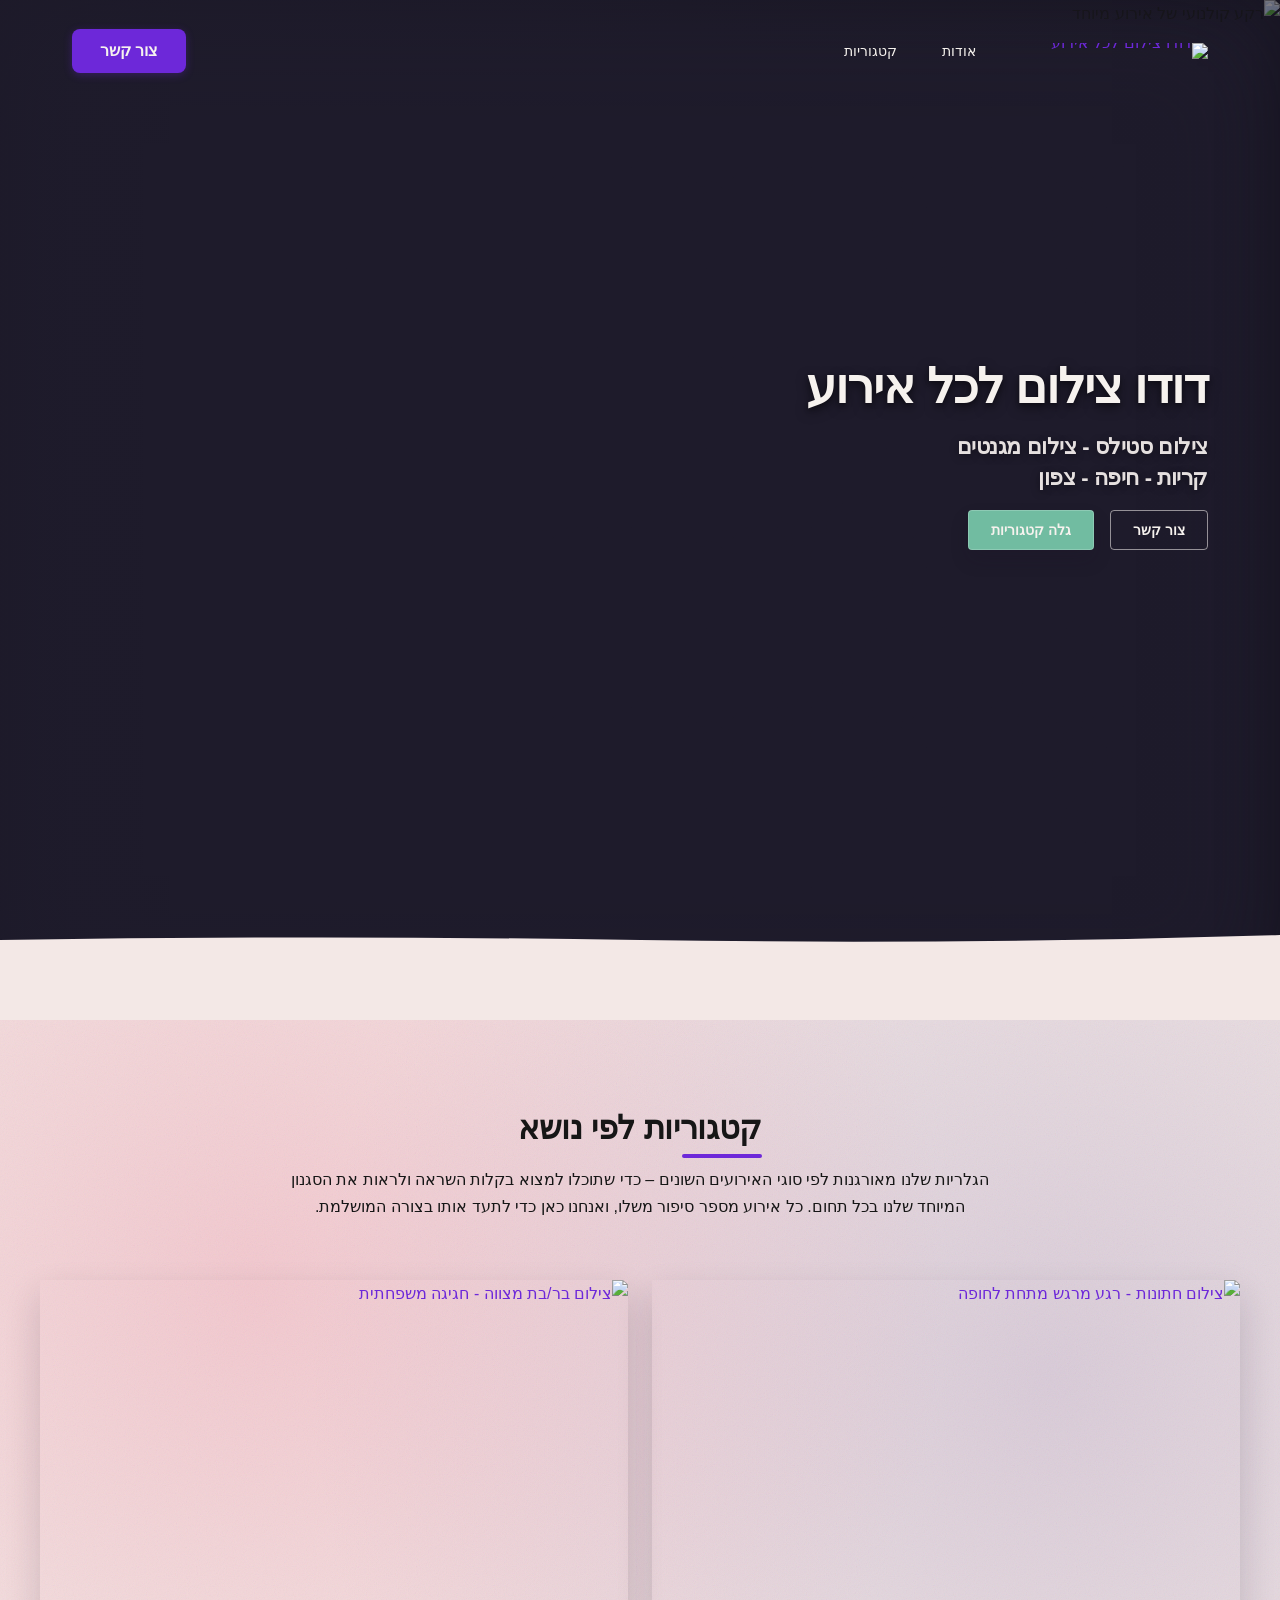
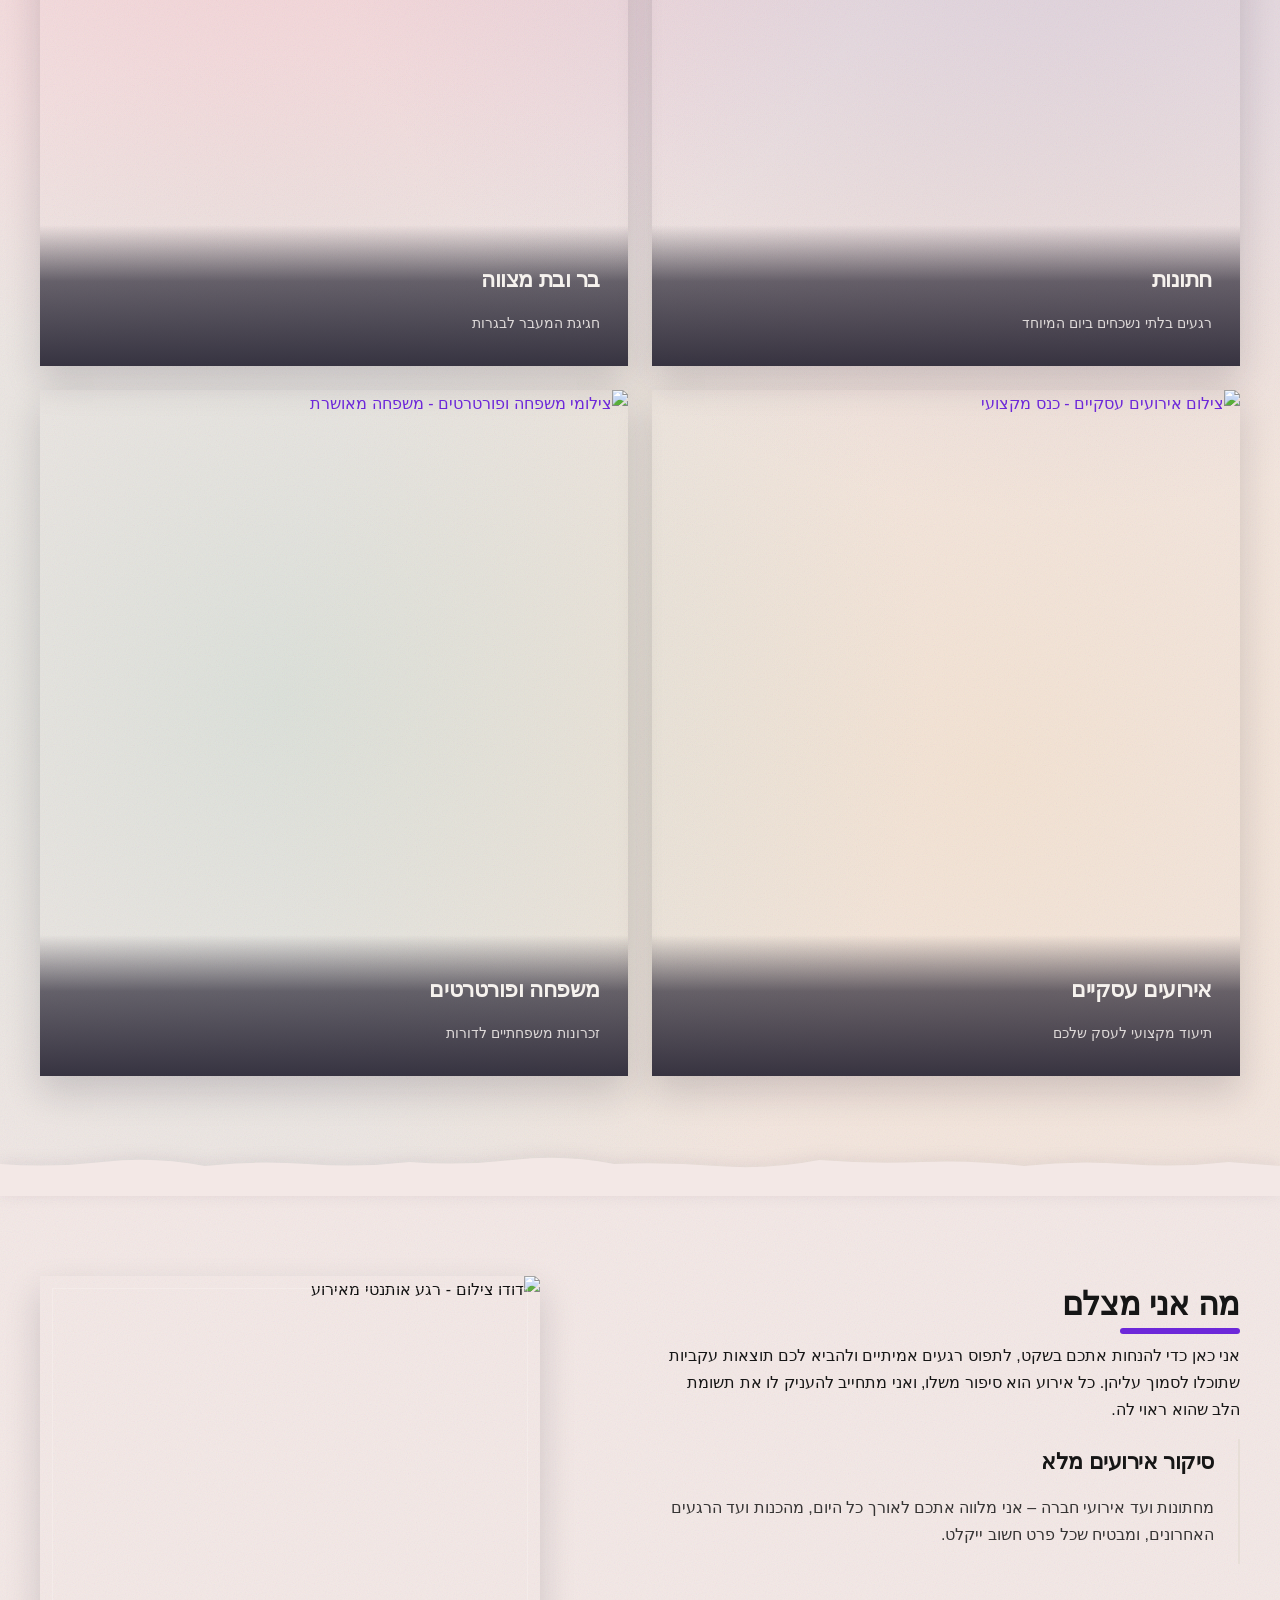
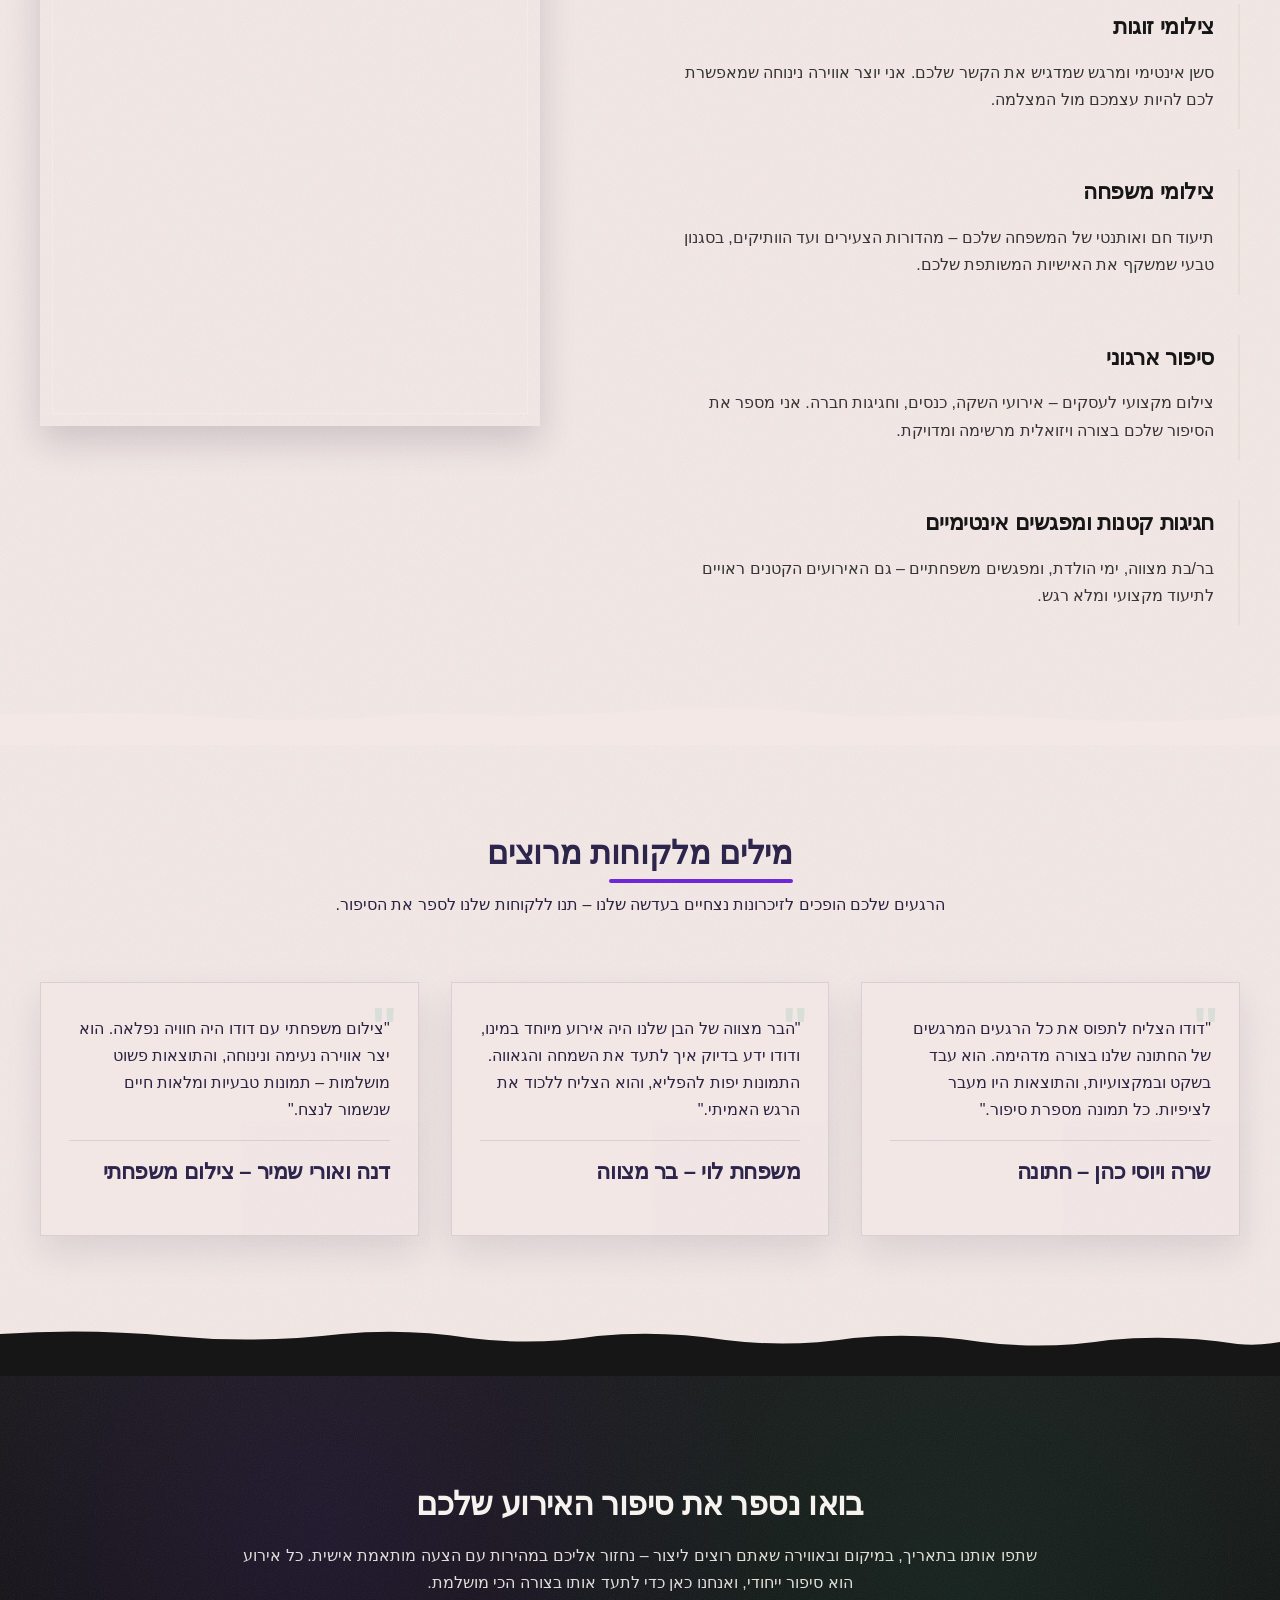
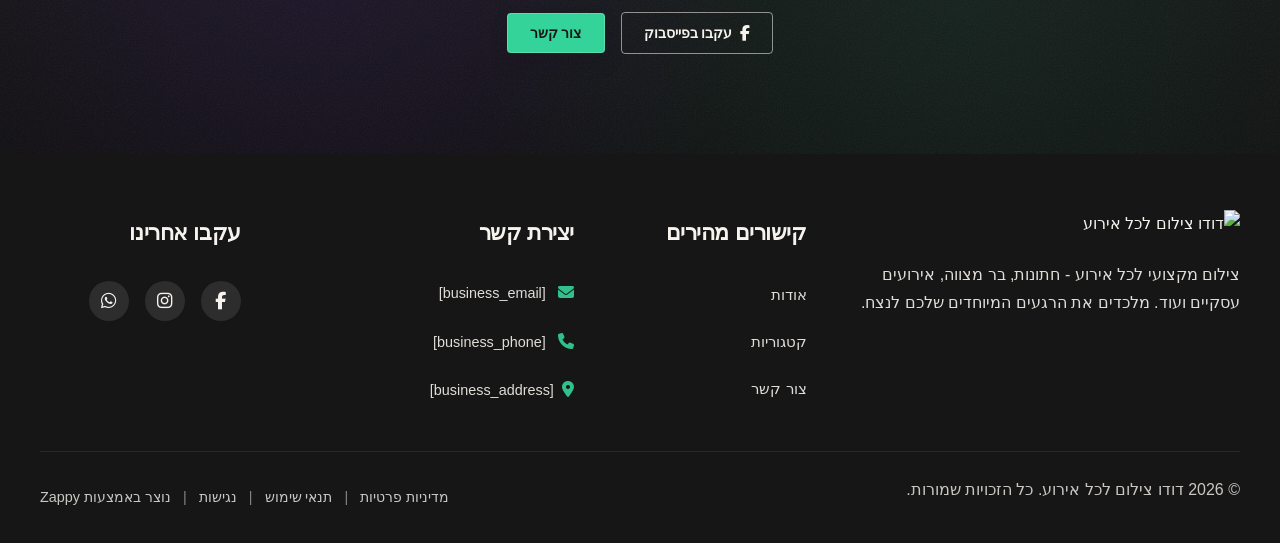
==== commit 46d697a4: "Background sync: Progressive GitHub Sync" ====
--- a/index.html
+++ b/index.html
@@ -300,16 +300,16 @@
 
   <nav class="navbar" dir="rtl">
   <button class="mobile-toggle" id="mobileToggle" aria-label="Menu">
-    <svg class="hamburger-icon" width="24" height="24" viewbox="0 0 24 24" fill="none">
+    <svg class="hamburger-icon" width="24" height="24" viewBox="0 0 24 24" fill="none">
       <path d="M3 12h18M3 6h18M3 18h18" stroke="currentColor" stroke-width="2" stroke-linecap="round"></path>
     </svg>
-    <svg class="close-icon" width="24" height="24" viewbox="0 0 24 24" fill="none" style="display:none;">
+    <svg class="close-icon" width="24" height="24" viewBox="0 0 24 24" fill="none" style="display:none;">
       <path d="M18 6L6 18M6 6l12 12" stroke="currentColor" stroke-width="2" stroke-linecap="round"></path>
     </svg>
   </button>
   
   <button class="phone-header-btn" aria-label="Call">
-    <svg width="20" height="20" viewbox="0 0 24 24" fill="currentColor">
+    <svg width="20" height="20" viewBox="0 0 24 24" fill="currentColor">
       <path d="M22 16.92v3a2 2 0 0 1-2.18 2 19.79 19.79 0 0 1-8.63-3.07 19.5 19.5 0 0 1-6-6 19.79 19.79 0 0 1-3.07-8.67A2 2 0 0 1 4.11 2h3a2 2 0 0 1 2 1.72 12.84 12.84 0 0 0 .7 2.81 2 2 0 0 1-.45 2.11L8.09 9.91a16 16 0 0 0 6 6l1.27-1.27a2 2 0 0 1 2.11-.45 12.84 12.84 0 0 0 2.81.7A2 2 0 0 1 22 16.92z"></path>
     </svg>
   </button>
@@ -347,7 +347,7 @@
   <div class="index-hero-section__content-wrapper">
     <div class="index-hero-section__content-inner">
       <h1 class="index-hero-section__title">דודו צילום לכל אירוע</h1>
-      <h3 class="index-hero-section__subtitle">מתעד את הרגעים המיוחדים שלכם בסגנון קולנועי וסיפורי שישאר לנצח</h3>
+      <h3 class="index-hero-section__subtitle">צילום סטילס - צילום מגנטים<br>קריות - חיפה - צפון</h3>
       <div class="index-hero-section__cta-row">
         <a href="/categories" class="index-hero-section__btn index-hero-section__btn--primary">גלה קטגוריות</a>
         <a href="/contact" class="index-hero-section__btn index-hero-section__btn--secondary">צור קשר</a>
@@ -357,7 +357,7 @@
   
   <!-- Bottom Cinematic Fade Divider -->
   <div class="index-hero-section-divider-wrapper">
-    <svg data-no-icon-edit="true" aria-hidden="true" viewbox="0 0 1200 120" preserveaspectratio="none" xmlns="http://www.w3.org/2000/svg">
+    <svg aria-hidden="true" viewBox="0 0 1200 120" preserveAspectRatio="none" xmlns="http://www.w3.org/2000/svg">
       <defs>
         <linearGradient id="index-hero-cinematic-fade" x1="0%" y1="0%" x2="100%" y2="100%">
           <stop offset="0%" style="stop-color:var(--bg-dark);stop-"></stop>
@@ -413,7 +413,7 @@
   </div>
   
   <div class="index-collections-divider-wrapper">
-    <svg data-no-icon-edit="true" aria-hidden="true" viewbox="0 0 1200 60" preserveaspectratio="none" xmlns="http://www.w3.org/2000/svg">
+    <svg aria-hidden="true" viewBox="0 0 1200 60" preserveAspectRatio="none" xmlns="http://www.w3.org/2000/svg">
       <path d="M0,60 L0,28 Q48,32 96,26 T192,30 Q240,24 288,28 T384,26 Q432,30 480,24 T576,28 Q624,26 672,30 T768,24 Q816,28 864,26 T960,30 Q1008,24 1056,28 T1152,26 L1200,30 L1200,60 Z" fill="#F3E8E6"></path>
     </svg>
   </div>
@@ -461,7 +461,7 @@
   </div>
   
   <div class="index-services-divider-wrapper">
-    <svg data-no-icon-edit="true" aria-hidden="true" viewbox="0 0 1200 60" preserveaspectratio="none" xmlns="http://www.w3.org/2000/svg">
+    <svg aria-hidden="true" viewBox="0 0 1200 60" preserveAspectRatio="none" xmlns="http://www.w3.org/2000/svg">
       <path d="M0,60 L0,30 Q100,25 200,32 T400,28 Q500,34 600,26 T800,32 Q900,28 1000,34 T1200,30 L1200,60 Z" fill="#F3E8E6"></path>
     </svg>
   </div>
@@ -502,7 +502,7 @@
   </div>
 
   <div class="index-testimonials-divider-wrapper">
-    <svg data-no-icon-edit="true" aria-hidden="true" viewbox="0 0 1200 90" preserveaspectratio="none" xmlns="http://www.w3.org/2000/svg">
+    <svg aria-hidden="true" viewBox="0 0 1200 90" preserveAspectRatio="none" xmlns="http://www.w3.org/2000/svg">
       <path d="M0,90 L0,48 Q80,42 160,50 Q240,58 320,48 Q380,42 440,52 Q500,60 560,50 Q620,44 680,54 Q740,62 800,52 Q860,46 920,56 Q980,64 1040,54 Q1100,48 1160,58 Q1180,60 1200,56 L1200,90 Z" fill="#161616"></path>
     </svg>
   </div>
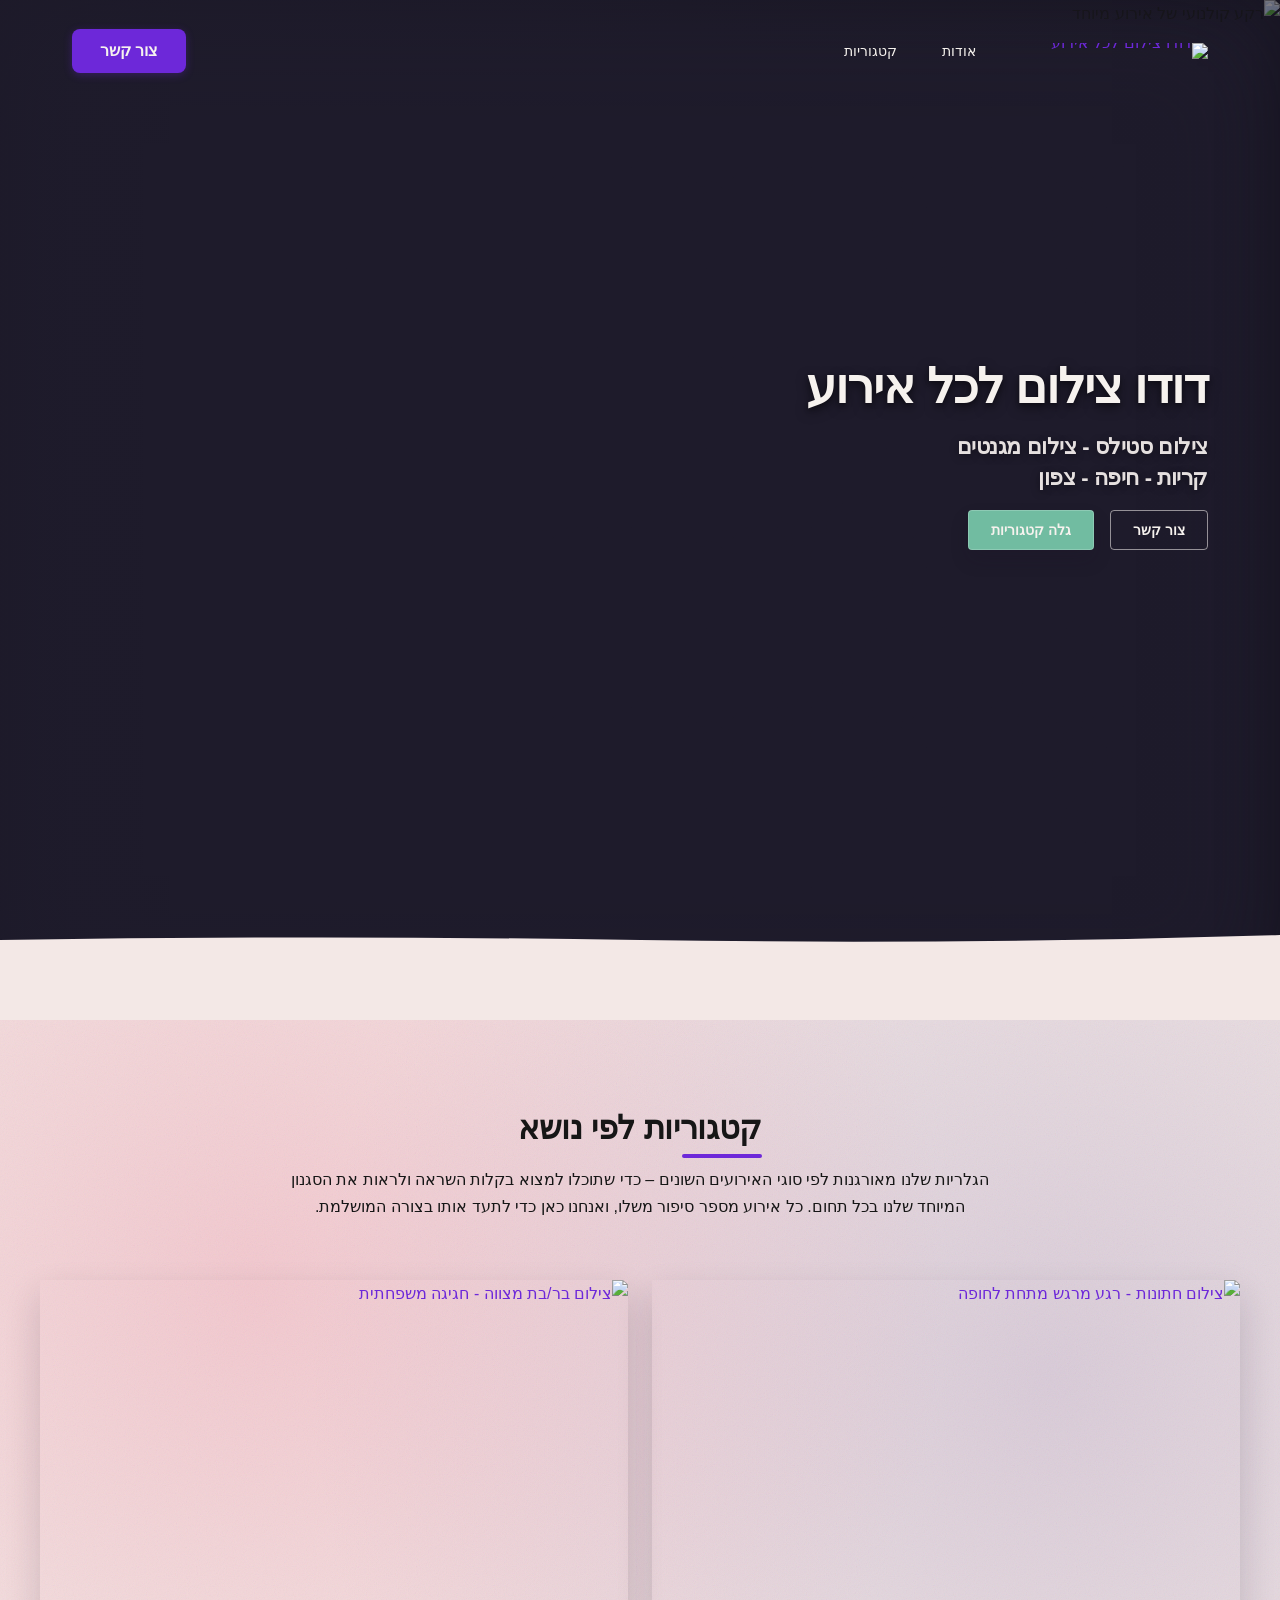
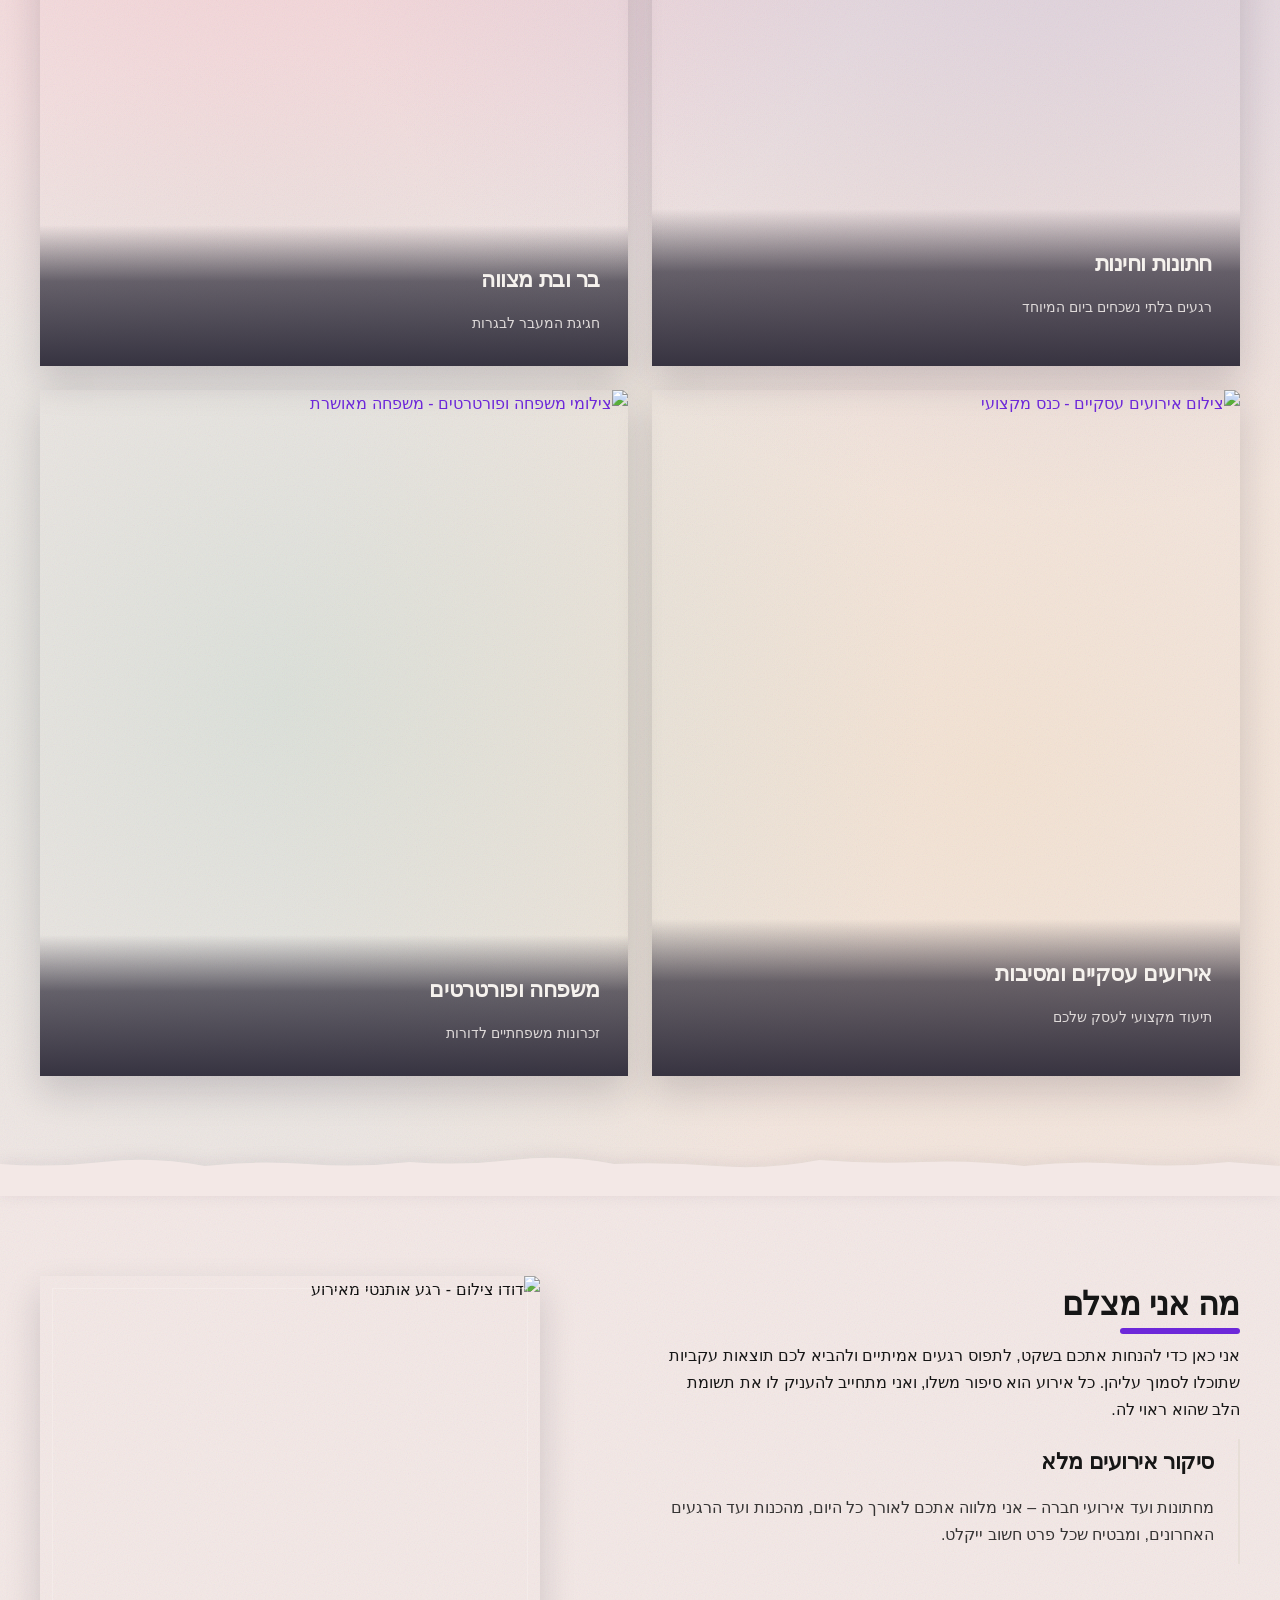
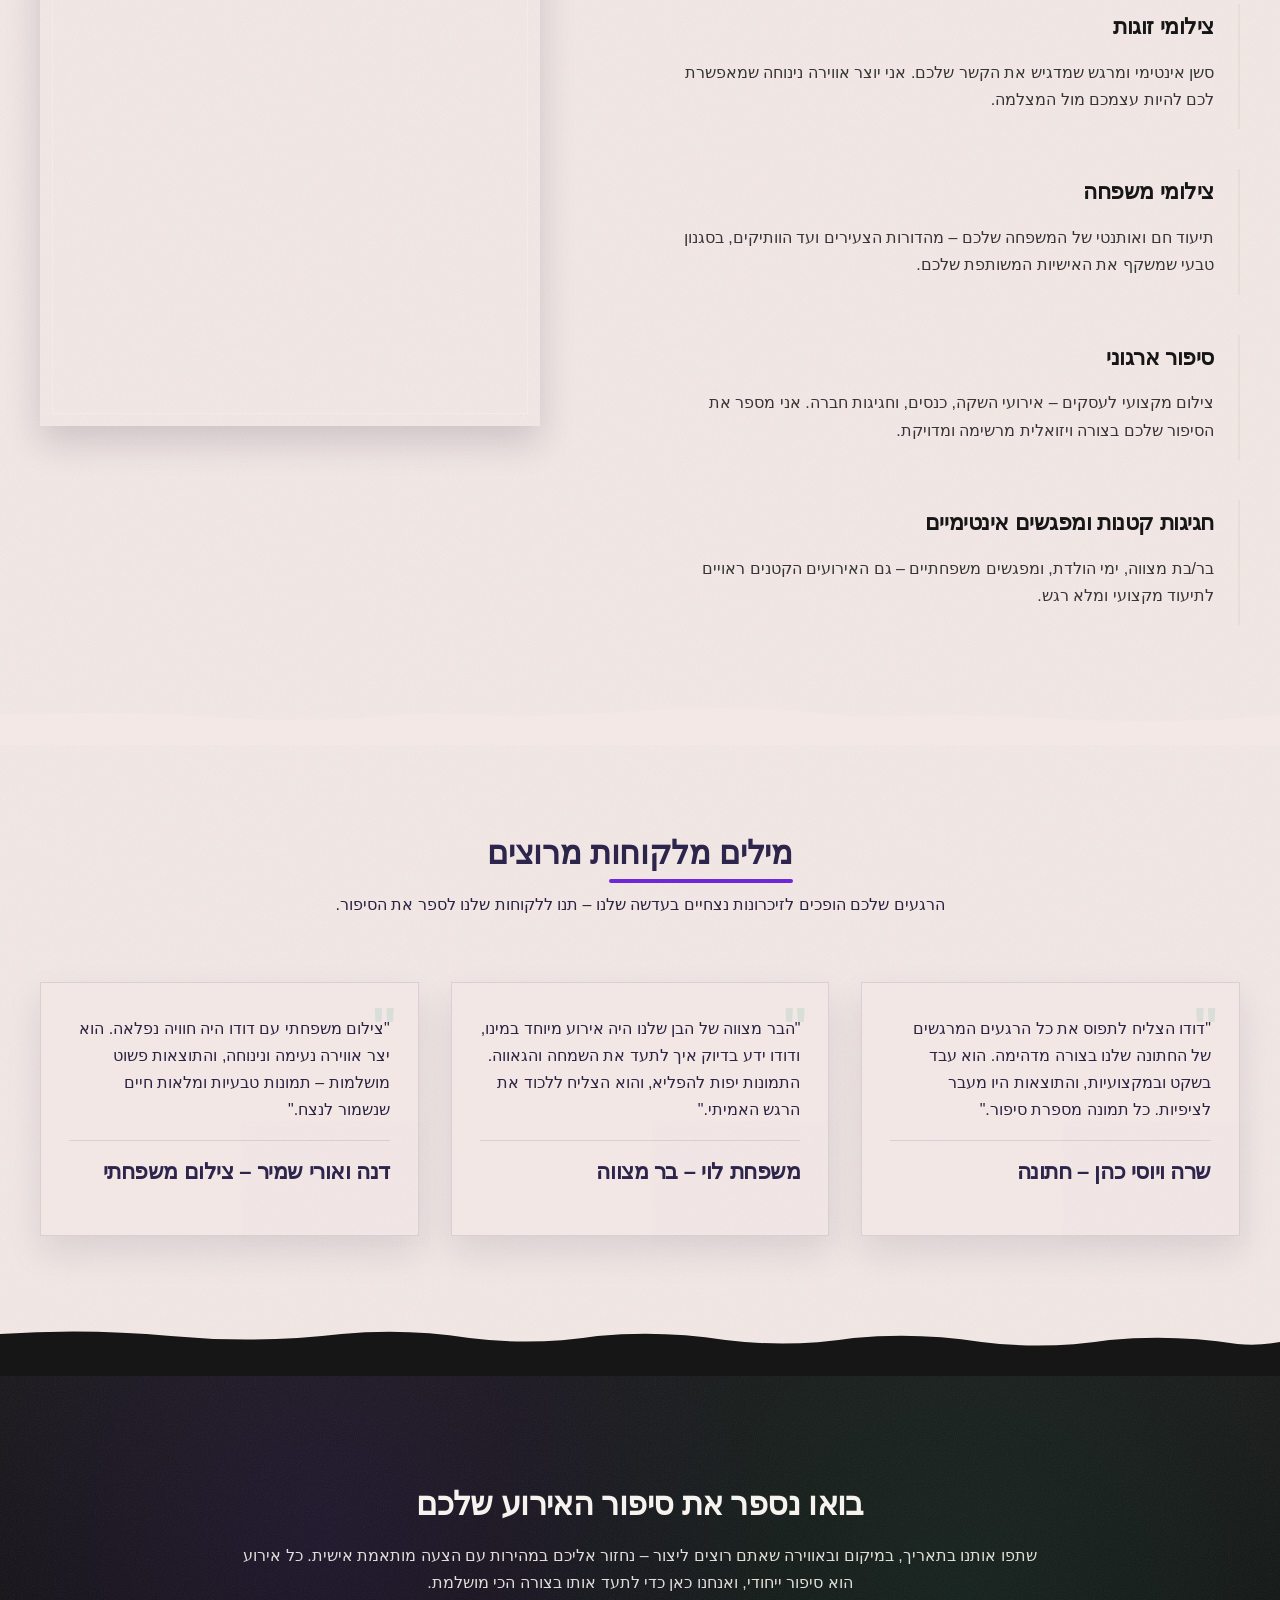
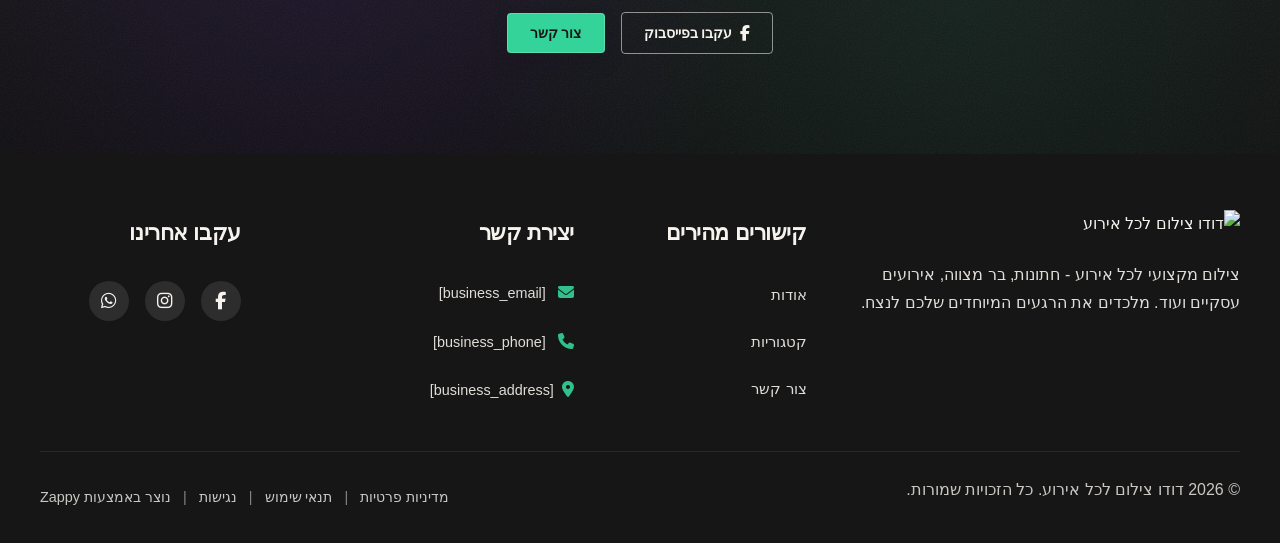
==== commit 6a4a37a3: "Background sync: Progressive GitHub Sync" ====
--- a/index.html
+++ b/index.html
@@ -300,16 +300,16 @@
 
   <nav class="navbar" dir="rtl">
   <button class="mobile-toggle" id="mobileToggle" aria-label="Menu">
-    <svg class="hamburger-icon" width="24" height="24" viewBox="0 0 24 24" fill="none">
+    <svg class="hamburger-icon" width="24" height="24" viewbox="0 0 24 24" fill="none">
       <path d="M3 12h18M3 6h18M3 18h18" stroke="currentColor" stroke-width="2" stroke-linecap="round"></path>
     </svg>
-    <svg class="close-icon" width="24" height="24" viewBox="0 0 24 24" fill="none" style="display:none;">
+    <svg class="close-icon" width="24" height="24" viewbox="0 0 24 24" fill="none" style="display:none;">
       <path d="M18 6L6 18M6 6l12 12" stroke="currentColor" stroke-width="2" stroke-linecap="round"></path>
     </svg>
   </button>
   
   <button class="phone-header-btn" aria-label="Call">
-    <svg width="20" height="20" viewBox="0 0 24 24" fill="currentColor">
+    <svg width="20" height="20" viewbox="0 0 24 24" fill="currentColor">
       <path d="M22 16.92v3a2 2 0 0 1-2.18 2 19.79 19.79 0 0 1-8.63-3.07 19.5 19.5 0 0 1-6-6 19.79 19.79 0 0 1-3.07-8.67A2 2 0 0 1 4.11 2h3a2 2 0 0 1 2 1.72 12.84 12.84 0 0 0 .7 2.81 2 2 0 0 1-.45 2.11L8.09 9.91a16 16 0 0 0 6 6l1.27-1.27a2 2 0 0 1 2.11-.45 12.84 12.84 0 0 0 2.81.7A2 2 0 0 1 22 16.92z"></path>
     </svg>
   </button>
@@ -357,13 +357,13 @@
   
   <!-- Bottom Cinematic Fade Divider -->
   <div class="index-hero-section-divider-wrapper">
-    <svg aria-hidden="true" viewBox="0 0 1200 120" preserveAspectRatio="none" xmlns="http://www.w3.org/2000/svg">
+    <svg aria-hidden="true" viewbox="0 0 1200 120" preserveaspectratio="none" xmlns="http://www.w3.org/2000/svg">
       <defs>
-        <linearGradient id="index-hero-cinematic-fade" x1="0%" y1="0%" x2="100%" y2="100%">
+        <lineargradient id="index-hero-cinematic-fade" x1="0%" y1="0%" x2="100%" y2="100%">
           <stop offset="0%" style="stop-color:var(--bg-dark);stop-"></stop>
           <stop offset="60%" style="stop-color:var(--bg-light);stop-opacity:0.35"></stop>
           <stop offset="100%" style="stop-color:var(--bg-light);stop-opacity:1"></stop>
-        </linearGradient>
+        </lineargradient>
       </defs>
       <path d="M0,120 L0,40 Q300,35 600,40 T1200,35 L1200,120 Z" fill="#F3E8E6"></path>
     </svg>
@@ -377,43 +377,35 @@
       <p>הגלריות שלנו מאורגנות לפי סוגי האירועים השונים – כדי שתוכלו למצוא בקלות השראה ולראות את הסגנון המיוחד שלנו בכל תחום. כל אירוע מספר סיפור משלו, ואנחנו כאן כדי לתעד אותו בצורה המושלמת.</p>
     </div>
     
-    <div class="index-collections-grid">
-      <a href="/categories#weddings" class="index-collections-tile">
-        <img data-placeholder="index-collections-image-1" data-context="Elegant Jewish wedding ceremony under chuppah with romantic lighting, capturing emotional moment between bride and groom, professional photography style for Israeli wedding photographer portfolio" width="600" height="700" src="/assets/site-index-collections-image-1.webp" alt="צילום חתונות - רגע מרגש מתחת לחופה">
+    <div class="index-collections-grid zappy-preserve-css-grid zappy-editable" style="display: grid; grid-template-columns: 588.004px 588.004px;" id="zappy-auto-grid-1772697441282-uoicvt" data-zappy-auto-grid="true" data-original-item-width="588" data-original-gap="24px"><a href="/categories#weddings" class="index-collections-tile">
+        <img data-placeholder="index-collections-image-1" data-context="Elegant Jewish wedding ceremony under chuppah with romantic lighting, capturing emotional moment between bride and groom, professional photography style for Israeli wedding photographer portfolio" width="600" height="700" src="/assets/site-index-collections-image-1.webp" alt="צילום חתונות - רגע מרגש מתחת לחופה" data-element-type="image" data-element-id="img-1772697441246-nxye6yg91" class="zappy-editable-image" data-original-position="static" style="position: relative;">
         <div class="index-collections-overlay">
-          <h3>חתונות</h3>
-          <span class="index-collections-subtitle">רגעים בלתי נשכחים ביום המיוחד</span>
-        </div>
-      </a>
-      
-      <a href="/categories#bnei-mitzvah" class="index-collections-tile">
-        <img data-placeholder="index-collections-image-2" data-context="Joyful Bar Mitzvah or Bat Mitzvah celebration in Israel, young teen celebrating with family, festive atmosphere with decorations, professional event photography" width="600" height="700" src="/assets/site-index-collections-image-2.webp" alt="צילום בר/בת מצווה - חגיגה משפחתית">
+          <h3 class="zappy-editable" style="">חתונות וחינות</h3>
+          <p class="zappy-editable"><span class="index-collections-subtitle">רגעים בלתי נשכחים ביום המיוחד</span>
+        </p></div>
+      </a><a href="/categories#bnei-mitzvah" class="index-collections-tile">
+        <img data-placeholder="index-collections-image-2" data-context="Joyful Bar Mitzvah or Bat Mitzvah celebration in Israel, young teen celebrating with family, festive atmosphere with decorations, professional event photography" width="600" height="700" src="/assets/site-index-collections-image-2.webp" alt="צילום בר/בת מצווה - חגיגה משפחתית" data-element-type="image" data-element-id="img-1772697441246-2dgjiiqec" class="zappy-editable-image" data-original-position="static" style="position: relative;">
         <div class="index-collections-overlay">
-          <h3>בר ובת מצווה</h3>
+          <h3 class="zappy-editable">בר ובת מצווה</h3>
           <span class="index-collections-subtitle">חגיגת המעבר לבגרות</span>
         </div>
-      </a>
-      
-      <a href="/categories#corporate" class="index-collections-tile">
-        <img data-placeholder="index-collections-image-3" data-context="Professional corporate event photography in Israel, business conference or company celebration, modern office setting with professional attendees, high-quality event documentation" width="600" height="700" src="/assets/site-index-collections-image-3.webp" alt="צילום אירועים עסקיים - כנס מקצועי">
+      </a><a href="/categories#corporate" class="index-collections-tile">
+        <img data-placeholder="index-collections-image-3" data-context="Professional corporate event photography in Israel, business conference or company celebration, modern office setting with professional attendees, high-quality event documentation" width="600" height="700" src="/assets/site-index-collections-image-3.webp" alt="צילום אירועים עסקיים - כנס מקצועי" data-element-type="image" data-element-id="img-1772697441246-odsaml5fr" class="zappy-editable-image" data-original-position="static" style="position: relative;">
         <div class="index-collections-overlay">
-          <h3>אירועים עסקיים</h3>
-          <span class="index-collections-subtitle">תיעוד מקצועי לעסק שלכם</span>
-        </div>
-      </a>
-      
-      <a href="/categories#family" class="index-collections-tile">
-        <img data-placeholder="index-collections-image-4" data-context="Warm family portrait photography in natural outdoor setting in Israel, multi-generational family smiling together, candid and authentic moments, professional family photographer style" width="600" height="700" src="/assets/site-index-collections-image-4.webp" alt="צילומי משפחה ופורטרטים - משפחה מאושרת">
+          <h3 class="zappy-editable" style="">אירועים עסקיים ומסיבות</h3>
+          <p class="zappy-editable"><span class="index-collections-subtitle">תיעוד מקצועי לעסק שלכם</span>
+        </p></div>
+      </a><a href="/categories#family" class="index-collections-tile">
+        <img data-placeholder="index-collections-image-4" data-context="Warm family portrait photography in natural outdoor setting in Israel, multi-generational family smiling together, candid and authentic moments, professional family photographer style" width="600" height="700" src="/assets/site-index-collections-image-4.webp" alt="צילומי משפחה ופורטרטים - משפחה מאושרת" data-element-type="image" data-element-id="img-1772697441246-gr81i11dj" class="zappy-editable-image" data-original-position="static" style="position: relative;">
         <div class="index-collections-overlay">
-          <h3>משפחה ופורטרטים</h3>
+          <h3 class="zappy-editable">משפחה ופורטרטים</h3>
           <span class="index-collections-subtitle">זכרונות משפחתיים לדורות</span>
         </div>
-      </a>
-    </div>
+      </a></div>
   </div>
   
   <div class="index-collections-divider-wrapper">
-    <svg aria-hidden="true" viewBox="0 0 1200 60" preserveAspectRatio="none" xmlns="http://www.w3.org/2000/svg">
+    <svg aria-hidden="true" viewbox="0 0 1200 60" preserveaspectratio="none" xmlns="http://www.w3.org/2000/svg">
       <path d="M0,60 L0,28 Q48,32 96,26 T192,30 Q240,24 288,28 T384,26 Q432,30 480,24 T576,28 Q624,26 672,30 T768,24 Q816,28 864,26 T960,30 Q1008,24 1056,28 T1152,26 L1200,30 L1200,60 Z" fill="#F3E8E6"></path>
     </svg>
   </div>
@@ -461,7 +453,7 @@
   </div>
   
   <div class="index-services-divider-wrapper">
-    <svg aria-hidden="true" viewBox="0 0 1200 60" preserveAspectRatio="none" xmlns="http://www.w3.org/2000/svg">
+    <svg aria-hidden="true" viewbox="0 0 1200 60" preserveaspectratio="none" xmlns="http://www.w3.org/2000/svg">
       <path d="M0,60 L0,30 Q100,25 200,32 T400,28 Q500,34 600,26 T800,32 Q900,28 1000,34 T1200,30 L1200,60 Z" fill="#F3E8E6"></path>
     </svg>
   </div>
@@ -502,7 +494,7 @@
   </div>
 
   <div class="index-testimonials-divider-wrapper">
-    <svg aria-hidden="true" viewBox="0 0 1200 90" preserveAspectRatio="none" xmlns="http://www.w3.org/2000/svg">
+    <svg aria-hidden="true" viewbox="0 0 1200 90" preserveaspectratio="none" xmlns="http://www.w3.org/2000/svg">
       <path d="M0,90 L0,48 Q80,42 160,50 Q240,58 320,48 Q380,42 440,52 Q500,60 560,50 Q620,44 680,54 Q740,62 800,52 Q860,46 920,56 Q980,64 1040,54 Q1100,48 1160,58 Q1180,60 1200,56 L1200,90 Z" fill="#161616"></path>
     </svg>
   </div>
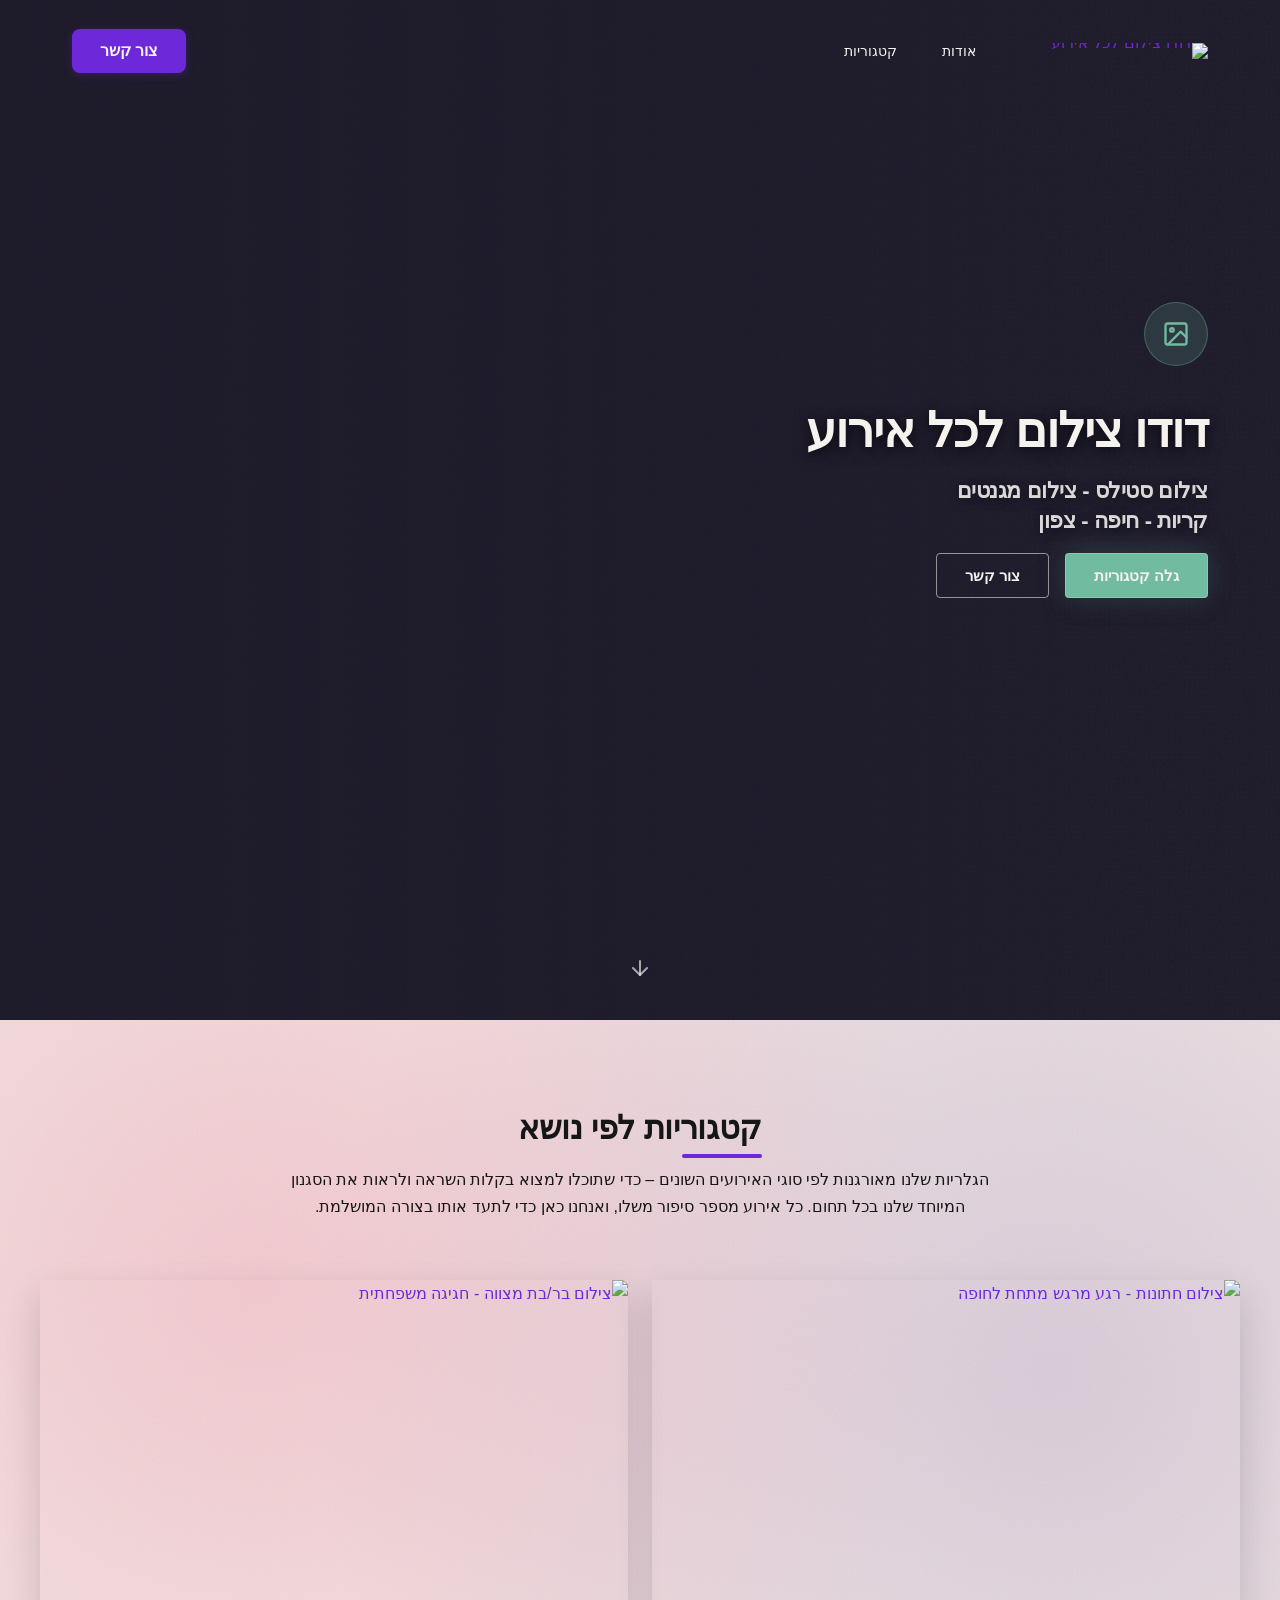
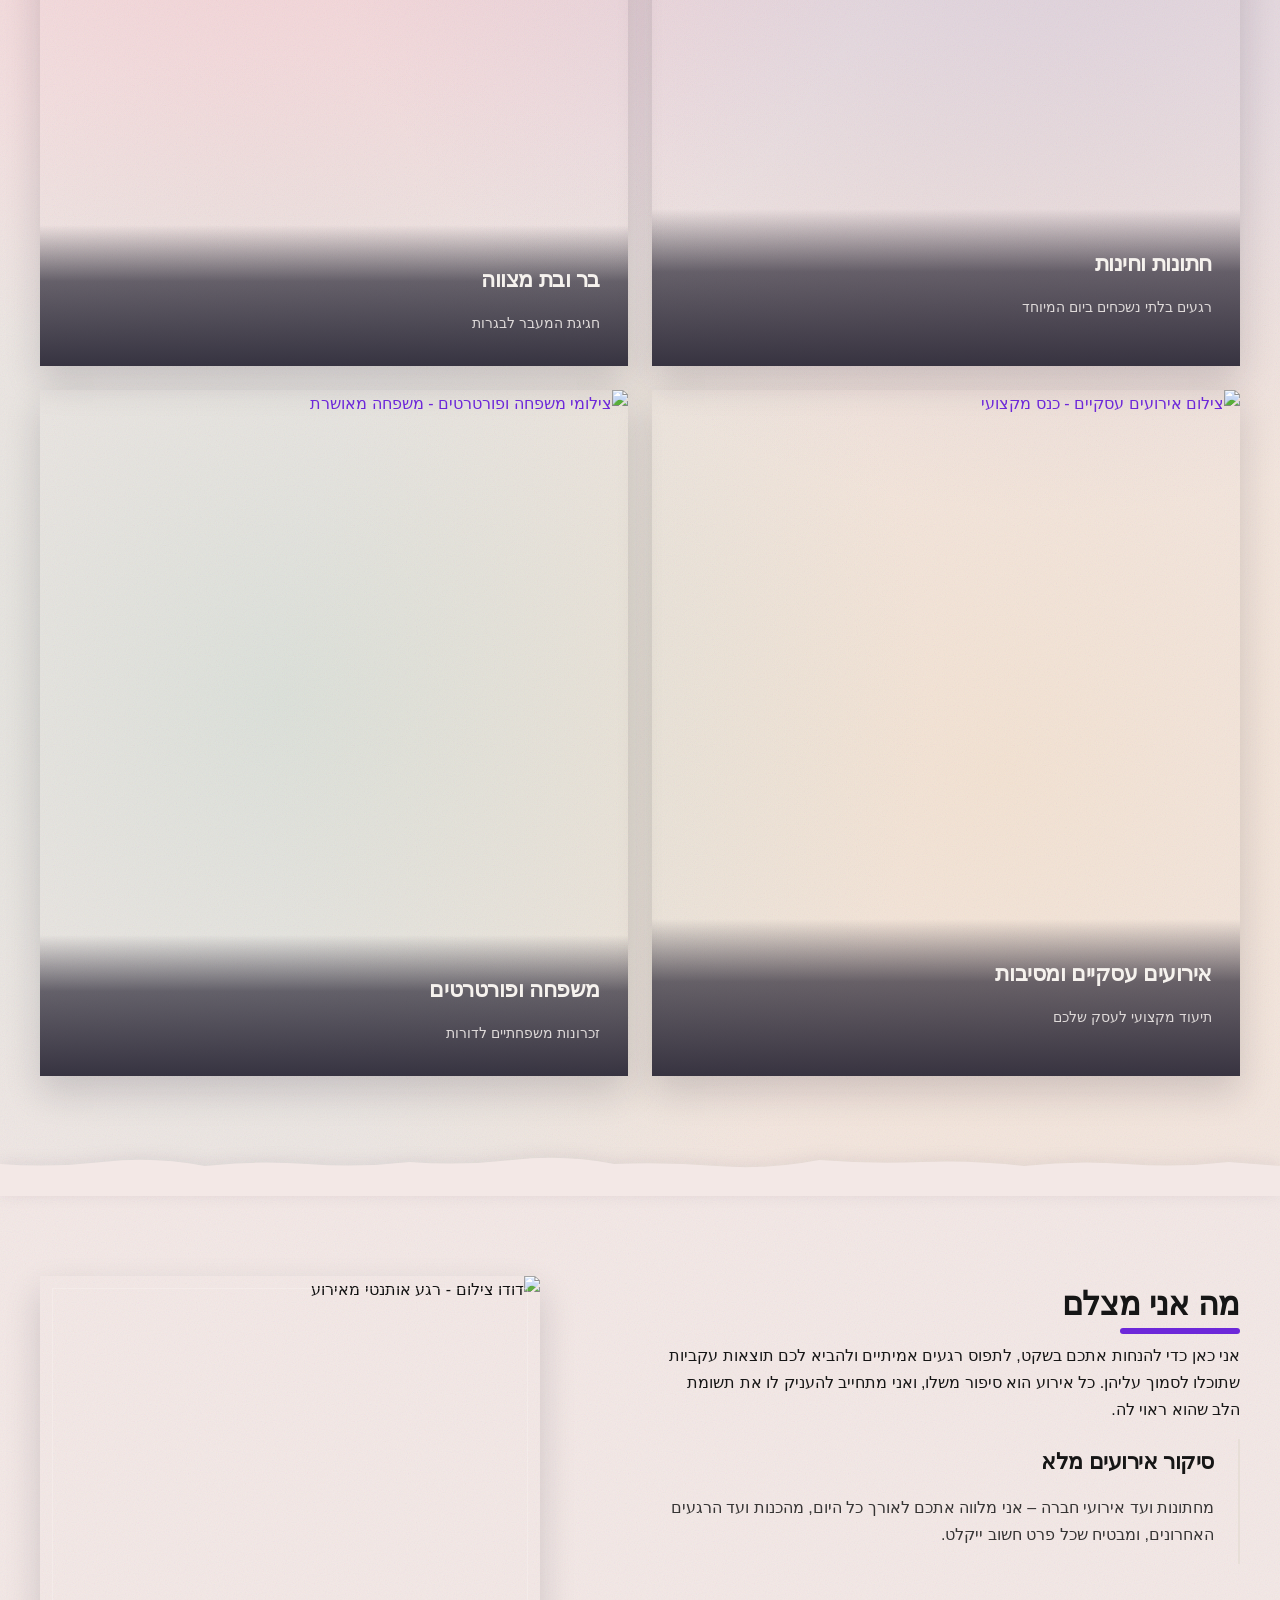
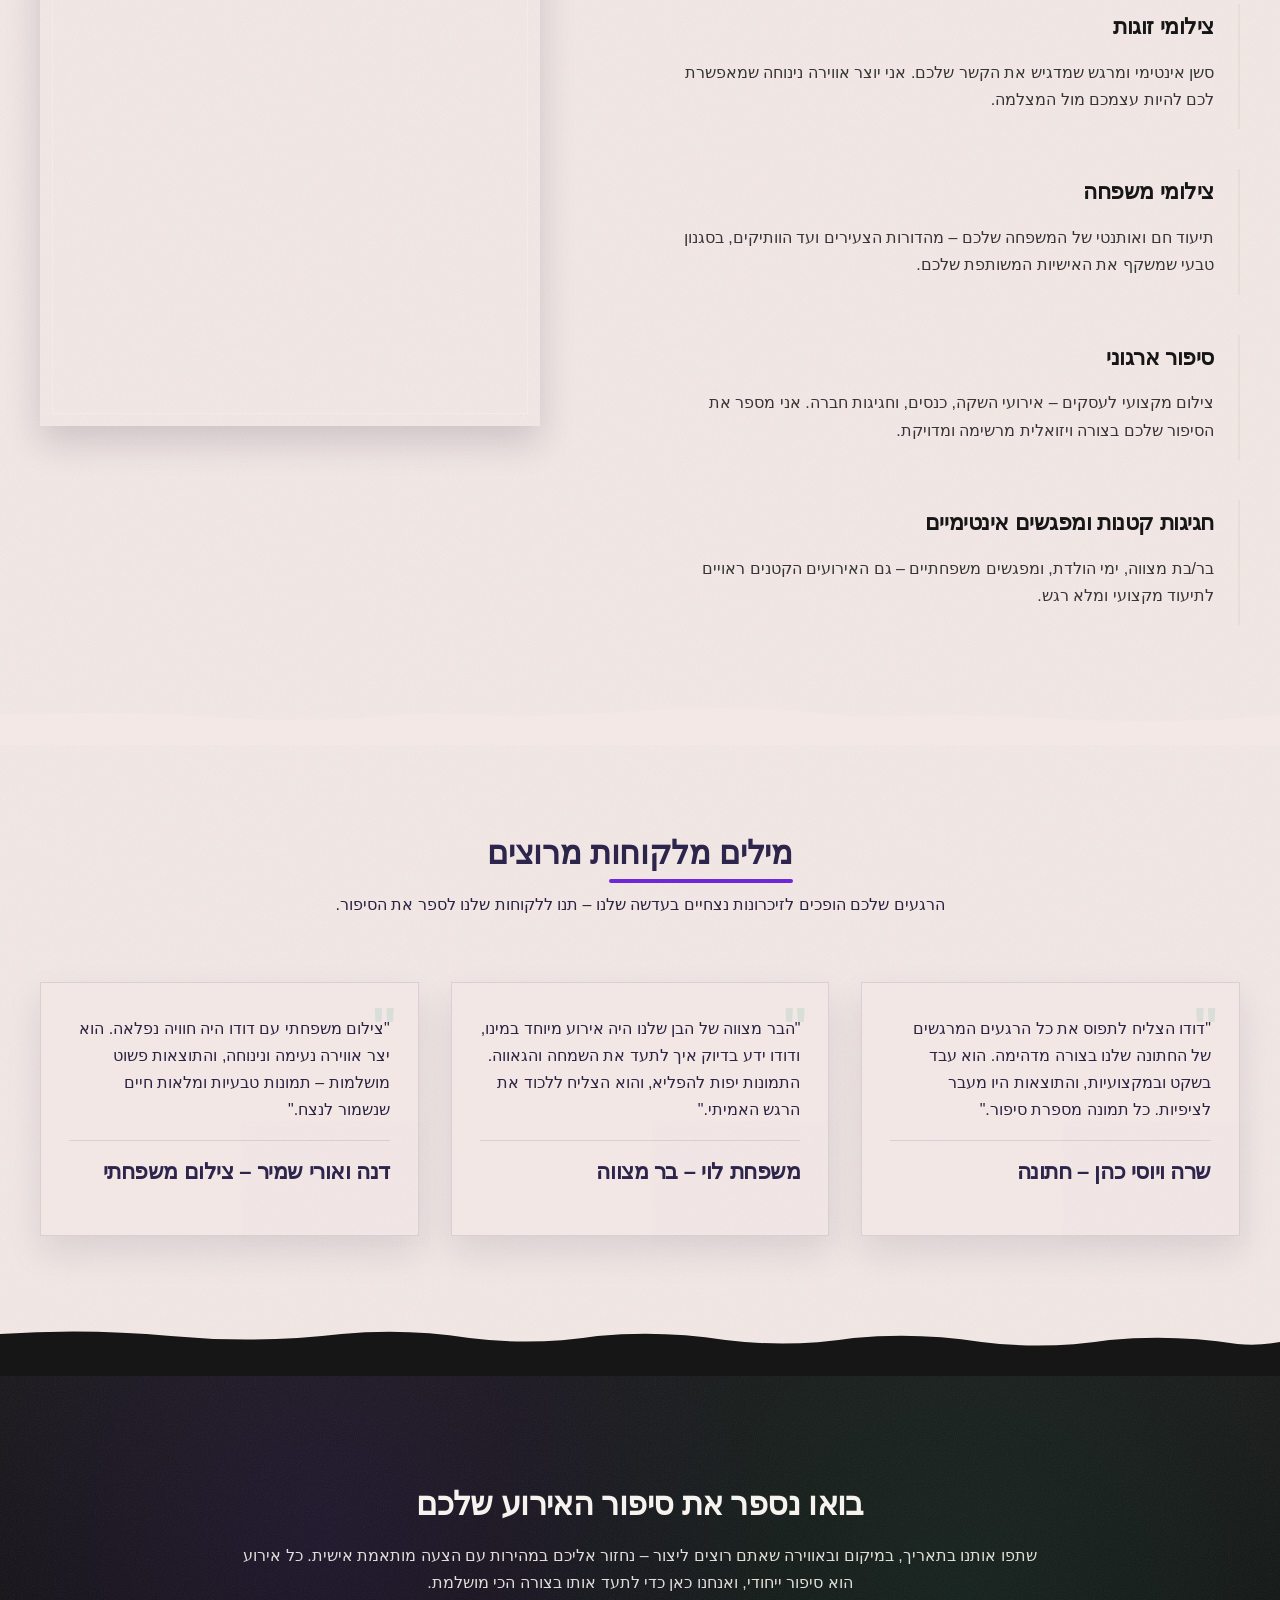
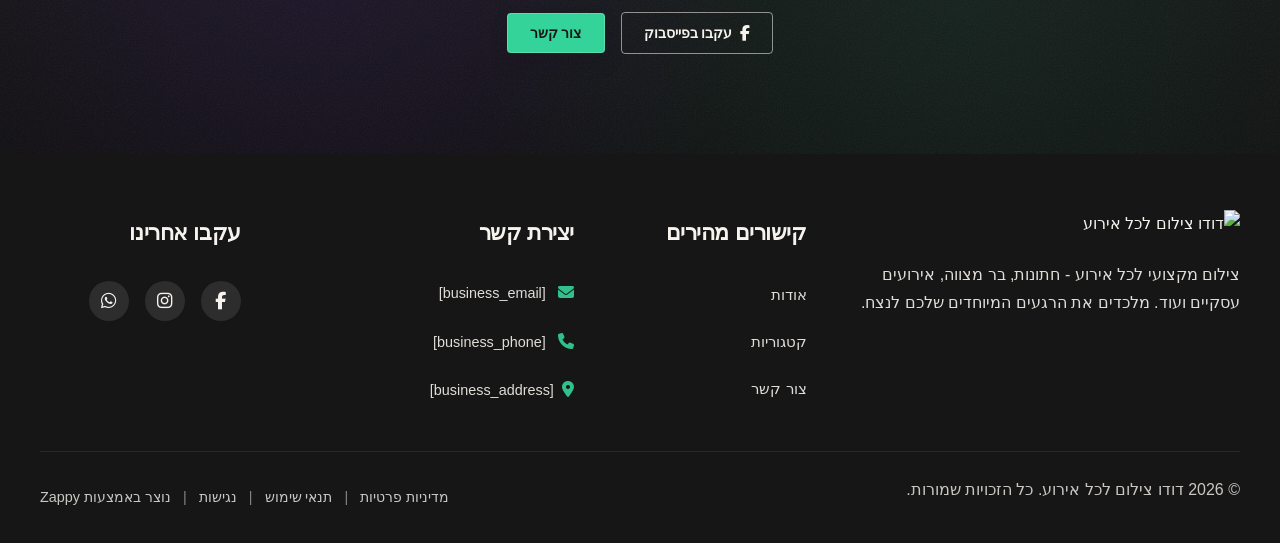
==== commit 6684ac88: "Background sync: Progressive GitHub Sync" ====
--- a/index.html
+++ b/index.html
@@ -242,6 +242,249 @@
     <script src="https://cdn.jsdelivr.net/npm/vanilla-cookieconsent@3/dist/cookieconsent.umd.js"></script>
     <!-- Mickidum Accessibility Toolbar -->
     <script src="https://cdn.jsdelivr.net/gh/mickidum/acc_toolbar/acctoolbar/acctoolbar.min.js"></script>
+
+<style data-zappy-section-v2-css="true">
+/* V2 Regenerated Section CSS */
+.index-hero-section {
+  position: relative;
+  width: 100%;
+  min-height: 100vh;
+  display: flex;
+  align-items: center;
+  justify-content: flex-start;
+  overflow: visible;
+  background-color: #1E1B2B;
+  color: var(--text-light);
+  direction: rtl;
+}
+
+.index-hero-section__bg-wrapper {
+  position: absolute;
+  top: 0;
+  right: 0;
+  width: 100%;
+  height: 100%;
+  z-index: 0;
+  overflow: hidden;
+}
+
+.index-hero-section__bg-image {
+  position: absolute;
+  top: 0;
+  right: 0;
+  width: 100%;
+  height: 100%;
+  background-size: cover;
+  background-position: center;
+  background-repeat: no-repeat;
+}
+
+.index-hero-section__scrim {
+  position: absolute;
+  top: 0;
+  right: 0;
+  width: 100%;
+  height: 100%;
+  background: linear-gradient(90deg, rgba(30,27,43,0.85) 0%, rgba(30,27,43,0.65) 42%, rgba(30,27,43,0.35) 72%, rgba(30,27,43,0) 100%);
+  z-index: 1;
+  pointer-events: none;
+}
+
+.index-hero-section__film-grain {
+  position: absolute;
+  top: 0;
+  right: 0;
+  width: 100%;
+  height: 100%;
+  background-image: url("data:image/svg+xml,%3Csvg xmlns='http://www.w3.org/2000/svg' width='180' height='180'%3E%3Cfilter id='n'%3E%3CfeTurbulence type='turbulence' baseFrequency='0.8' numOctaves='2'/%3E%3C/filter%3E%3Crect width='180' height='180' filter='url(%23n)' opacity='0.18'/%3E%3C/svg%3E");
+  mix-blend-mode: multiply;
+  opacity: 0.35;
+  z-index: 2;
+  pointer-events: none;
+}
+
+.index-hero-section__content-wrapper {
+  position: relative;
+  z-index: 10;
+  width: 100%;
+  max-width: 1200px;
+  margin: 0 auto;
+  padding: 0 32px;
+}
+
+.index-hero-section__content-inner {
+  max-width: 680px;
+  text-align: right;
+}
+
+.index-hero-section__badge {
+  display: inline-flex;
+  align-items: center;
+  justify-content: center;
+  width: 64px;
+  height: 64px;
+  background: rgba(113,188,161,0.18);
+  backdrop-filter: blur(8px);
+  -webkit-backdrop-filter: blur(8px);
+  border: 1px solid rgba(113,188,161,0.35);
+  border-radius: 50%;
+  margin-bottom: 28px;
+  color: #71BCA1;
+}
+
+.index-hero-section__badge svg {
+  display: block;
+}
+
+.index-hero-section__headline {
+  font-family: 'Frank Ruhl Libre', serif;
+  font-size: 56px;
+  font-weight: 800;
+  line-height: 1.05;
+  letter-spacing: -0.02em;
+  color: var(--text-light);
+  margin: 0 0 20px 0;
+  text-shadow: 0 4px 18px rgba(0,0,0,0.45), 0 2px 8px rgba(0,0,0,0.35);
+}
+
+.index-hero-section__subtitle {
+  font-family: 'Inter', 'Assistant', system-ui, sans-serif;
+  font-size: 22px;
+  font-weight: 600;
+  line-height: 1.5;
+  color: rgba(247,242,240,0.88);
+  margin: 0 0 40px 0;
+  text-shadow: 0 2px 12px rgba(0,0,0,0.4);
+}
+
+.index-hero-section__cta-group {
+  display: flex;
+  align-items: center;
+  gap: 16px;
+  flex-wrap: wrap;
+}
+
+.index-hero-section__btn {
+  display: inline-flex;
+  align-items: center;
+  justify-content: center;
+  padding: 14px 28px;
+  border-radius: 4px;
+  font-family: 'Inter', 'Assistant', system-ui, sans-serif;
+  font-size: 15px;
+  font-weight: 700;
+  line-height: 1;
+  text-decoration: none;
+  transition: transform 240ms ease, box-shadow 240ms ease, background-color 240ms ease, border-color 240ms ease;
+  cursor: pointer;
+}
+
+.index-hero-section__btn--primary {
+  background: #71BCA1;
+  color: #F7F2F0;
+  border: 1px solid rgba(255,255,255,0.20);
+  box-shadow: 0 10px 18px rgba(25,18,39,0.18), 0 0 28px rgba(113,188,161,0.25);
+}
+
+.index-hero-section__btn--primary:hover {
+  transform: translateY(-2px);
+  box-shadow: 0 14px 24px rgba(25,18,39,0.24), 0 0 36px rgba(113,188,161,0.35);
+  background: #5CAC8E;
+}
+
+.index-hero-section__btn--secondary {
+  background: transparent;
+  color: #F7F2F0;
+  border: 1px solid rgba(247,242,240,0.55);
+}
+
+.index-hero-section__btn--secondary:hover {
+  transform: translateY(-2px);
+  border-color: rgba(247,242,240,0.85);
+  background: rgba(247,242,240,0.08);
+}
+
+.index-hero-section__scroll-indicator {
+  position: absolute;
+  bottom: 40px;
+  right: 50%;
+  transform: translateX(50%);
+  z-index: 10;
+  color: rgba(247,242,240,0.65);
+  animation: index-hero-bounce 2s ease-in-out infinite;
+}
+
+.index-hero-section__scroll-indicator svg {
+  display: block;
+}
+
+@keyframes index-hero-bounce {
+  0%, 100% {
+    transform: translateX(50%) translateY(0);
+  }
+  50% {
+    transform: translateX(50%) translateY(8px);
+  }
+}
+
+@media (max-width: 768px) {
+  .index-hero-section {
+    min-height: 100vh;
+    padding-top: 100px;
+  }
+  
+  .index-hero-section__scrim {
+    background: linear-gradient(180deg, rgba(30,27,43,0.75) 0%, rgba(30,27,43,0.85) 100%);
+  }
+  
+  .index-hero-section__content-wrapper {
+    padding: 0 20px;
+  }
+  
+  .index-hero-section__content-inner {
+    max-width: 100%;
+  }
+  
+  .index-hero-section__badge {
+    width: 52px;
+    height: 52px;
+    margin-bottom: 20px;
+  }
+  
+  .index-hero-section__badge svg {
+    width: 22px;
+    height: 22px;
+  }
+  
+  .index-hero-section__headline {
+    font-size: 36px;
+    line-height: 1.15;
+    margin-bottom: 16px;
+  }
+  
+  .index-hero-section__subtitle {
+    font-size: 18px;
+    line-height: 1.6;
+    margin-bottom: 32px;
+  }
+  
+  .index-hero-section__cta-group {
+    flex-direction: column;
+    align-items: stretch;
+    gap: 12px;
+  }
+  
+  .index-hero-section__btn {
+    width: 100%;
+    padding: 16px 24px;
+    font-size: 16px;
+  }
+  
+  .index-hero-section__scroll-indicator {
+    bottom: 24px;
+  }
+}
+</style>
     <link rel="stylesheet" href="/styles.css">
 
     <style id="zappy-dropdown-submenu-styles">
@@ -330,42 +573,41 @@
 </nav>
   
   <main>
-    <section class="index-hero-section" data-layout-spec="בית-hero" data-hero-type="fullscreen-scrim">
-  <!-- Background Image Layer -->
-  <img data-hero-bg="true" class="index-hero-section__bg-image" data-placeholder="index-hero-bg-1" data-context="צלם מקצועי מצלם אירוע מרגש - תמונת רקע קולנועית עם תאורה דרמטית, מצלמה ברקע מטושטש, אווירה חמה ואינטימית, סגנון עיתונאי אומנותי, צבעים עשירים עם גוונים של סגול, ירוק וורוד, רקע מטושטש עם bokeh טבעי" width="1920" height="1080" src="/assets/site-index-hero-bg-1.webp" alt="רקע קולנועי של אירוע מיוחד" data-preserve-bg="0">
-  
-  <!-- Film Grain Overlay -->
-  <div class="index-hero-section__film-grain" aria-hidden="true"></div>
-  
-  <!-- Cinematic Vignette Frame -->
-  <div class="index-hero-section__vignette-frame" aria-hidden="true"></div>
-  
-  <!-- Dark Scrim Gradient for Readability -->
-  <div class="index-hero-section__scrim-overlay" aria-hidden="true"></div>
-  
-  <!-- Content Overlay Group -->
+    <section class="index-hero-section" data-layout-spec="בית-hero" data-hero-type="text-only" data-zappy-section="true" id="zappy-section-1772697681529-3689" style="position: relative; overflow: hidden; background-color: hover {
+  transform: translateY(-2px); --zappy-bg-color: hover {
+  transform: translateY(-2px)" data-zappy-bg-type="color" data-zappy-bg-color="hover {
+  transform: translateY(-2px)" data-zappy-bg-image="" data-zappy-bg-overlay-color="#000000" data-zappy-bg-overlay-opacity="30" data-zappy-bg-video-type="" data-zappy-bg-video-url="">
+  <div class="index-hero-section__bg-wrapper">
+    <div class="index-hero-section__bg-image" role="img" aria-label="רקע קולנועי של אירוע מיוחד" style="background-image: url('assets/site-index-hero-bg-1.webp');  background-size: cover; background-position: center;"></div>
+    <div class="index-hero-section__scrim" aria-hidden="true"></div>
+    <div class="index-hero-section__film-grain" aria-hidden="true"></div>
+  </div>
+  
   <div class="index-hero-section__content-wrapper">
     <div class="index-hero-section__content-inner">
-      <h1 class="index-hero-section__title">דודו צילום לכל אירוע</h1>
+      <div class="index-hero-section__badge" aria-hidden="true">
+        <svg data-no-icon-edit="true" aria-hidden="true" width="28" height="28" viewbox="0 0 24 24" fill="none" stroke="currentColor" stroke-width="2" stroke-linecap="round" stroke-linejoin="round">
+          <rect x="3" y="3" width="18" height="18" rx="2" ry="2"></rect>
+          <circle cx="8.5" cy="8.5" r="1.5"></circle>
+          <polyline points="21 15 16 10 5 21"></polyline>
+        </svg>
+      </div>
+      
+      <h1 class="index-hero-section__headline">דודו צילום לכל אירוע</h1>
+      
       <h3 class="index-hero-section__subtitle">צילום סטילס - צילום מגנטים<br>קריות - חיפה - צפון</h3>
-      <div class="index-hero-section__cta-row">
+      
+      <div class="index-hero-section__cta-group">
         <a href="/categories" class="index-hero-section__btn index-hero-section__btn--primary">גלה קטגוריות</a>
         <a href="/contact" class="index-hero-section__btn index-hero-section__btn--secondary">צור קשר</a>
       </div>
     </div>
   </div>
   
-  <!-- Bottom Cinematic Fade Divider -->
-  <div class="index-hero-section-divider-wrapper">
-    <svg aria-hidden="true" viewbox="0 0 1200 120" preserveaspectratio="none" xmlns="http://www.w3.org/2000/svg">
-      <defs>
-        <lineargradient id="index-hero-cinematic-fade" x1="0%" y1="0%" x2="100%" y2="100%">
-          <stop offset="0%" style="stop-color:var(--bg-dark);stop-"></stop>
-          <stop offset="60%" style="stop-color:var(--bg-light);stop-opacity:0.35"></stop>
-          <stop offset="100%" style="stop-color:var(--bg-light);stop-opacity:1"></stop>
-        </lineargradient>
-      </defs>
-      <path d="M0,120 L0,40 Q300,35 600,40 T1200,35 L1200,120 Z" fill="#F3E8E6"></path>
+  <div class="index-hero-section__scroll-indicator" aria-hidden="true">
+    <svg data-no-icon-edit="true" aria-hidden="true" width="24" height="24" viewbox="0 0 24 24" fill="none" stroke="currentColor" stroke-width="2" stroke-linecap="round" stroke-linejoin="round">
+      <line x1="12" y1="5" x2="12" y2="19"></line>
+      <polyline points="19 12 12 19 5 12"></polyline>
     </svg>
   </div>
 </section>
--- a/styles.css
+++ b/styles.css
@@ -5374,6 +5374,250 @@
   body.accessibility-widget-visible div[id*="mic-access-tool-box"],
   body.accessibility-widget-visible ._access-menu {
     display: none !important;
+  }
+}
+
+/* ═══════════════════════════════════════════════════════════
+   V2 REGENERATED SECTION CSS (בית-hero)
+   Added: 2026-03-05T08:00:59.816Z
+   ═══════════════════════════════════════════════════════════ */
+.index-hero-section {
+  position: relative;
+  width: 100%;
+  min-height: 100vh;
+  display: flex;
+  align-items: center;
+  justify-content: flex-start;
+  overflow: visible;
+  background-color: #1E1B2B;
+  color: var(--text-light);
+  direction: rtl;
+}
+
+.index-hero-section__bg-wrapper {
+  position: absolute;
+  top: 0;
+  right: 0;
+  width: 100%;
+  height: 100%;
+  z-index: 0;
+  overflow: hidden;
+}
+
+.index-hero-section__bg-image {
+  position: absolute;
+  top: 0;
+  right: 0;
+  width: 100%;
+  height: 100%;
+  background-size: cover;
+  background-position: center;
+  background-repeat: no-repeat;
+}
+
+.index-hero-section__scrim {
+  position: absolute;
+  top: 0;
+  right: 0;
+  width: 100%;
+  height: 100%;
+  background: linear-gradient(90deg, rgba(30,27,43,0.85) 0%, rgba(30,27,43,0.65) 42%, rgba(30,27,43,0.35) 72%, rgba(30,27,43,0) 100%);
+  z-index: 1;
+  pointer-events: none;
+}
+
+.index-hero-section__film-grain {
+  position: absolute;
+  top: 0;
+  right: 0;
+  width: 100%;
+  height: 100%;
+  background-image: url("data:image/svg+xml,%3Csvg xmlns='http://www.w3.org/2000/svg' width='180' height='180'%3E%3Cfilter id='n'%3E%3CfeTurbulence type='turbulence' baseFrequency='0.8' numOctaves='2'/%3E%3C/filter%3E%3Crect width='180' height='180' filter='url(%23n)' opacity='0.18'/%3E%3C/svg%3E");
+  mix-blend-mode: multiply;
+  opacity: 0.35;
+  z-index: 2;
+  pointer-events: none;
+}
+
+.index-hero-section__content-wrapper {
+  position: relative;
+  z-index: 10;
+  width: 100%;
+  max-width: 1200px;
+  margin: 0 auto;
+  padding: 0 32px;
+}
+
+.index-hero-section__content-inner {
+  max-width: 680px;
+  text-align: right;
+}
+
+.index-hero-section__badge {
+  display: inline-flex;
+  align-items: center;
+  justify-content: center;
+  width: 64px;
+  height: 64px;
+  background: rgba(113,188,161,0.18);
+  backdrop-filter: blur(8px);
+  -webkit-backdrop-filter: blur(8px);
+  border: 1px solid rgba(113,188,161,0.35);
+  border-radius: 50%;
+  margin-bottom: 28px;
+  color: #71BCA1;
+}
+
+.index-hero-section__badge svg {
+  display: block;
+}
+
+.index-hero-section__headline {
+  font-family: 'Frank Ruhl Libre', serif;
+  font-size: 56px;
+  font-weight: 800;
+  line-height: 1.05;
+  letter-spacing: -0.02em;
+  color: var(--text-light);
+  margin: 0 0 20px 0;
+  text-shadow: 0 4px 18px rgba(0,0,0,0.45), 0 2px 8px rgba(0,0,0,0.35);
+}
+
+.index-hero-section__subtitle {
+  font-family: 'Inter', 'Assistant', system-ui, sans-serif;
+  font-size: 22px;
+  font-weight: 600;
+  line-height: 1.5;
+  color: rgba(247,242,240,0.88);
+  margin: 0 0 40px 0;
+  text-shadow: 0 2px 12px rgba(0,0,0,0.4);
+}
+
+.index-hero-section__cta-group {
+  display: flex;
+  align-items: center;
+  gap: 16px;
+  flex-wrap: wrap;
+}
+
+.index-hero-section__btn {
+  display: inline-flex;
+  align-items: center;
+  justify-content: center;
+  padding: 14px 28px;
+  border-radius: 4px;
+  font-family: 'Inter', 'Assistant', system-ui, sans-serif;
+  font-size: 15px;
+  font-weight: 700;
+  line-height: 1;
+  text-decoration: none;
+  transition: transform 240ms ease, box-shadow 240ms ease, background-color 240ms ease, border-color 240ms ease;
+  cursor: pointer;
+}
+
+.index-hero-section__btn--primary {
+  background: #71BCA1;
+  color: #F7F2F0;
+  border: 1px solid rgba(255,255,255,0.20);
+  box-shadow: 0 10px 18px rgba(25,18,39,0.18), 0 0 28px rgba(113,188,161,0.25);
+}
+
+.index-hero-section__btn--primary:hover {
+  transform: translateY(-2px);
+  box-shadow: 0 14px 24px rgba(25,18,39,0.24), 0 0 36px rgba(113,188,161,0.35);
+  background: #5CAC8E;
+}
+
+.index-hero-section__btn--secondary {
+  background: transparent;
+  color: #F7F2F0;
+  border: 1px solid rgba(247,242,240,0.55);
+}
+
+.index-hero-section__btn--secondary:hover {
+  transform: translateY(-2px);
+  border-color: rgba(247,242,240,0.85);
+  background: rgba(247,242,240,0.08);
+}
+
+.index-hero-section__scroll-indicator {
+  position: absolute;
+  bottom: 40px;
+  right: 50%;
+  transform: translateX(50%);
+  z-index: 10;
+  color: rgba(247,242,240,0.65);
+  animation: index-hero-bounce 2s ease-in-out infinite;
+}
+
+.index-hero-section__scroll-indicator svg {
+  display: block;
+}
+
+@keyframes index-hero-bounce {
+  0%, 100% {
+    transform: translateX(50%) translateY(0);
+  }
+  50% {
+    transform: translateX(50%) translateY(8px);
+  }
+}
+
+@media (max-width: 768px) {
+  .index-hero-section {
+    min-height: 100vh;
+    padding-top: 100px;
+  }
+  
+  .index-hero-section__scrim {
+    background: linear-gradient(180deg, rgba(30,27,43,0.75) 0%, rgba(30,27,43,0.85) 100%);
+  }
+  
+  .index-hero-section__content-wrapper {
+    padding: 0 20px;
+  }
+  
+  .index-hero-section__content-inner {
+    max-width: 100%;
+  }
+  
+  .index-hero-section__badge {
+    width: 52px;
+    height: 52px;
+    margin-bottom: 20px;
+  }
+  
+  .index-hero-section__badge svg {
+    width: 22px;
+    height: 22px;
+  }
+  
+  .index-hero-section__headline {
+    font-size: 36px;
+    line-height: 1.15;
+    margin-bottom: 16px;
+  }
+  
+  .index-hero-section__subtitle {
+    font-size: 18px;
+    line-height: 1.6;
+    margin-bottom: 32px;
+  }
+  
+  .index-hero-section__cta-group {
+    flex-direction: column;
+    align-items: stretch;
+    gap: 12px;
+  }
+  
+  .index-hero-section__btn {
+    width: 100%;
+    padding: 16px 24px;
+    font-size: 16px;
+  }
+  
+  .index-hero-section__scroll-indicator {
+    bottom: 24px;
   }
 }
 
